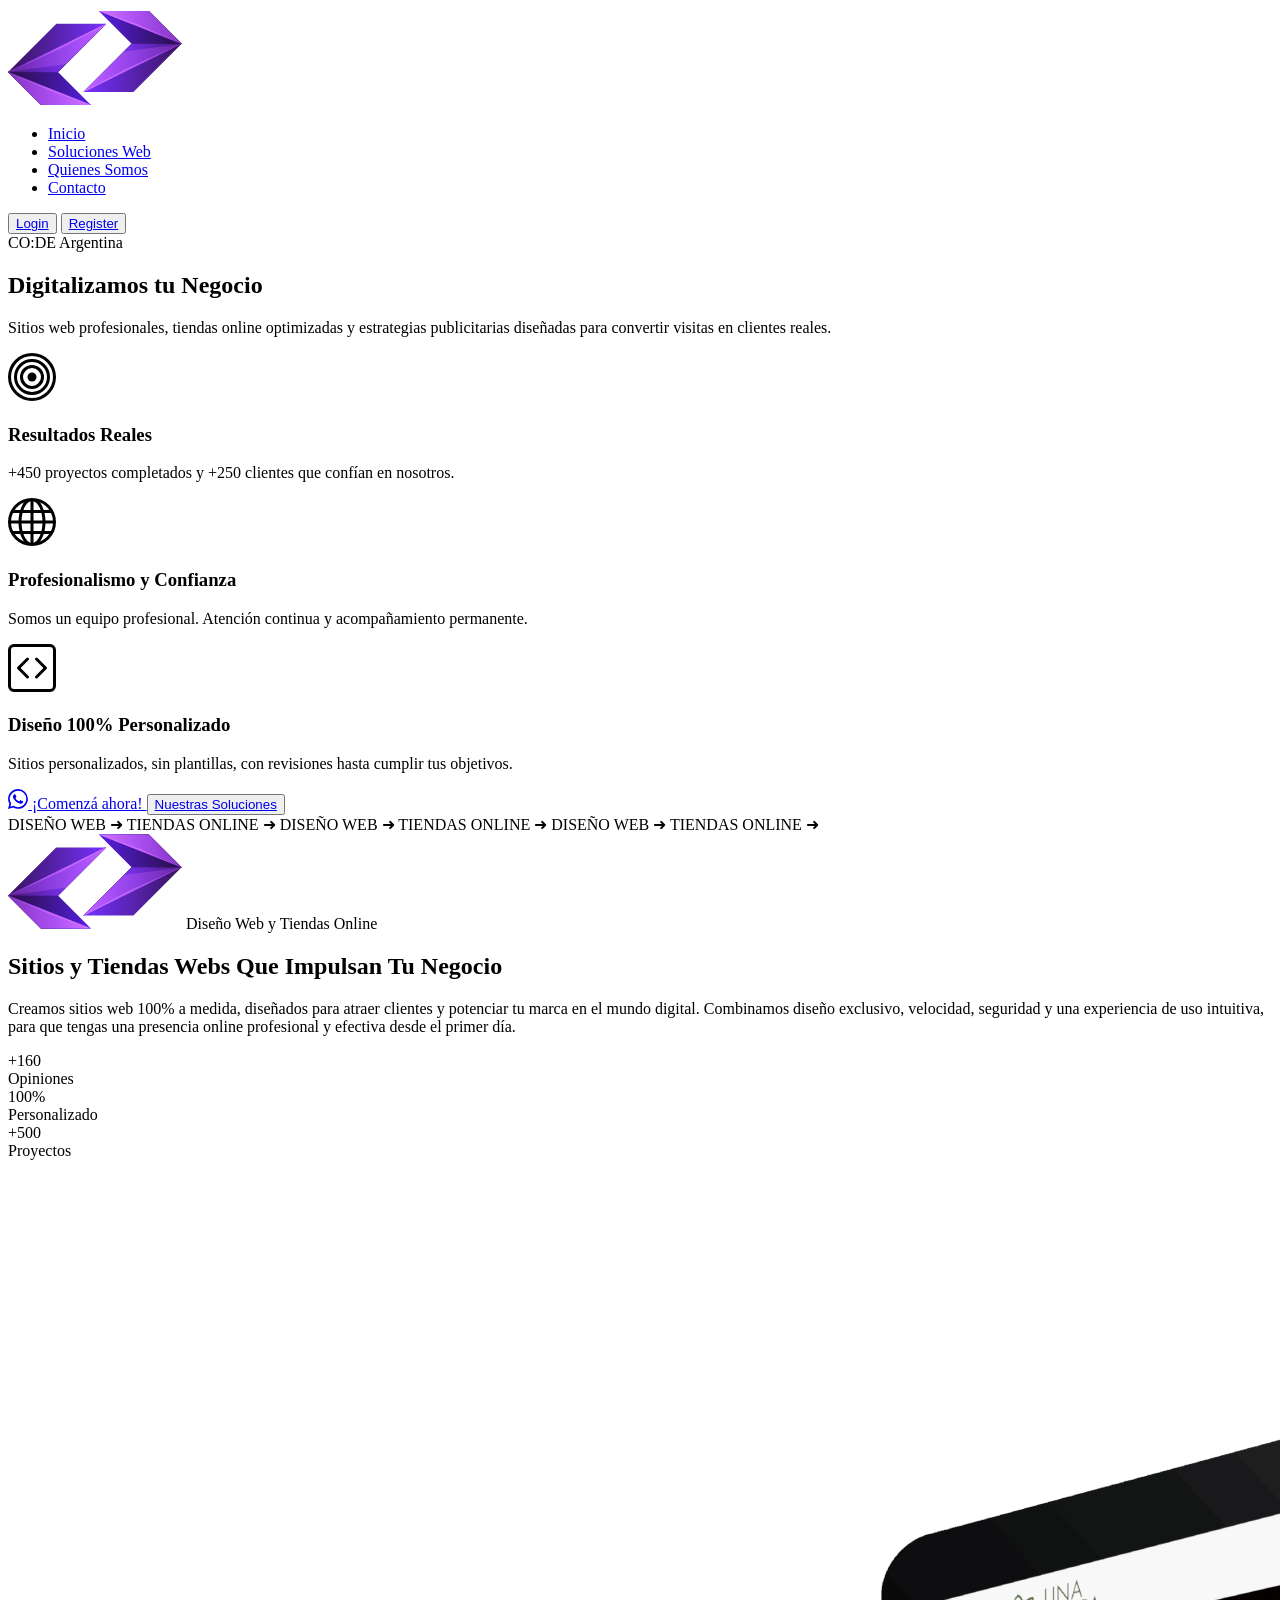
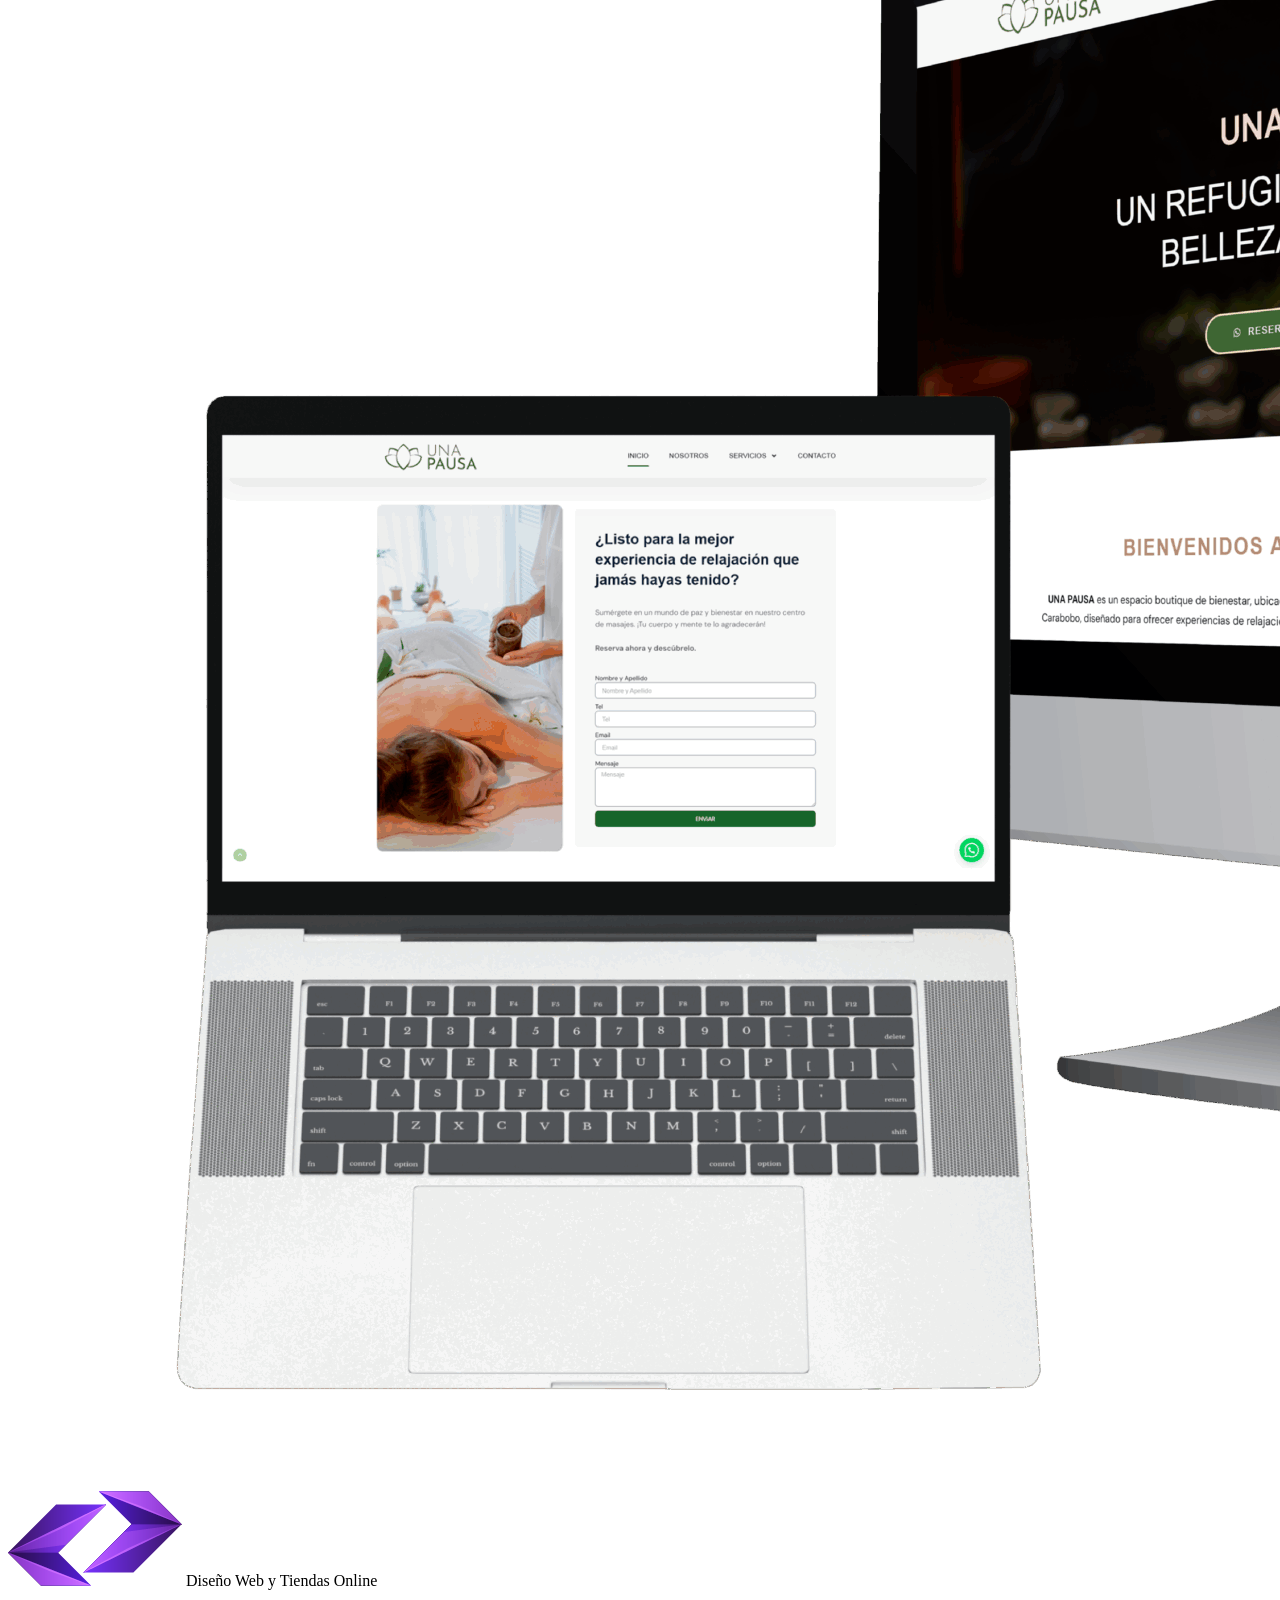
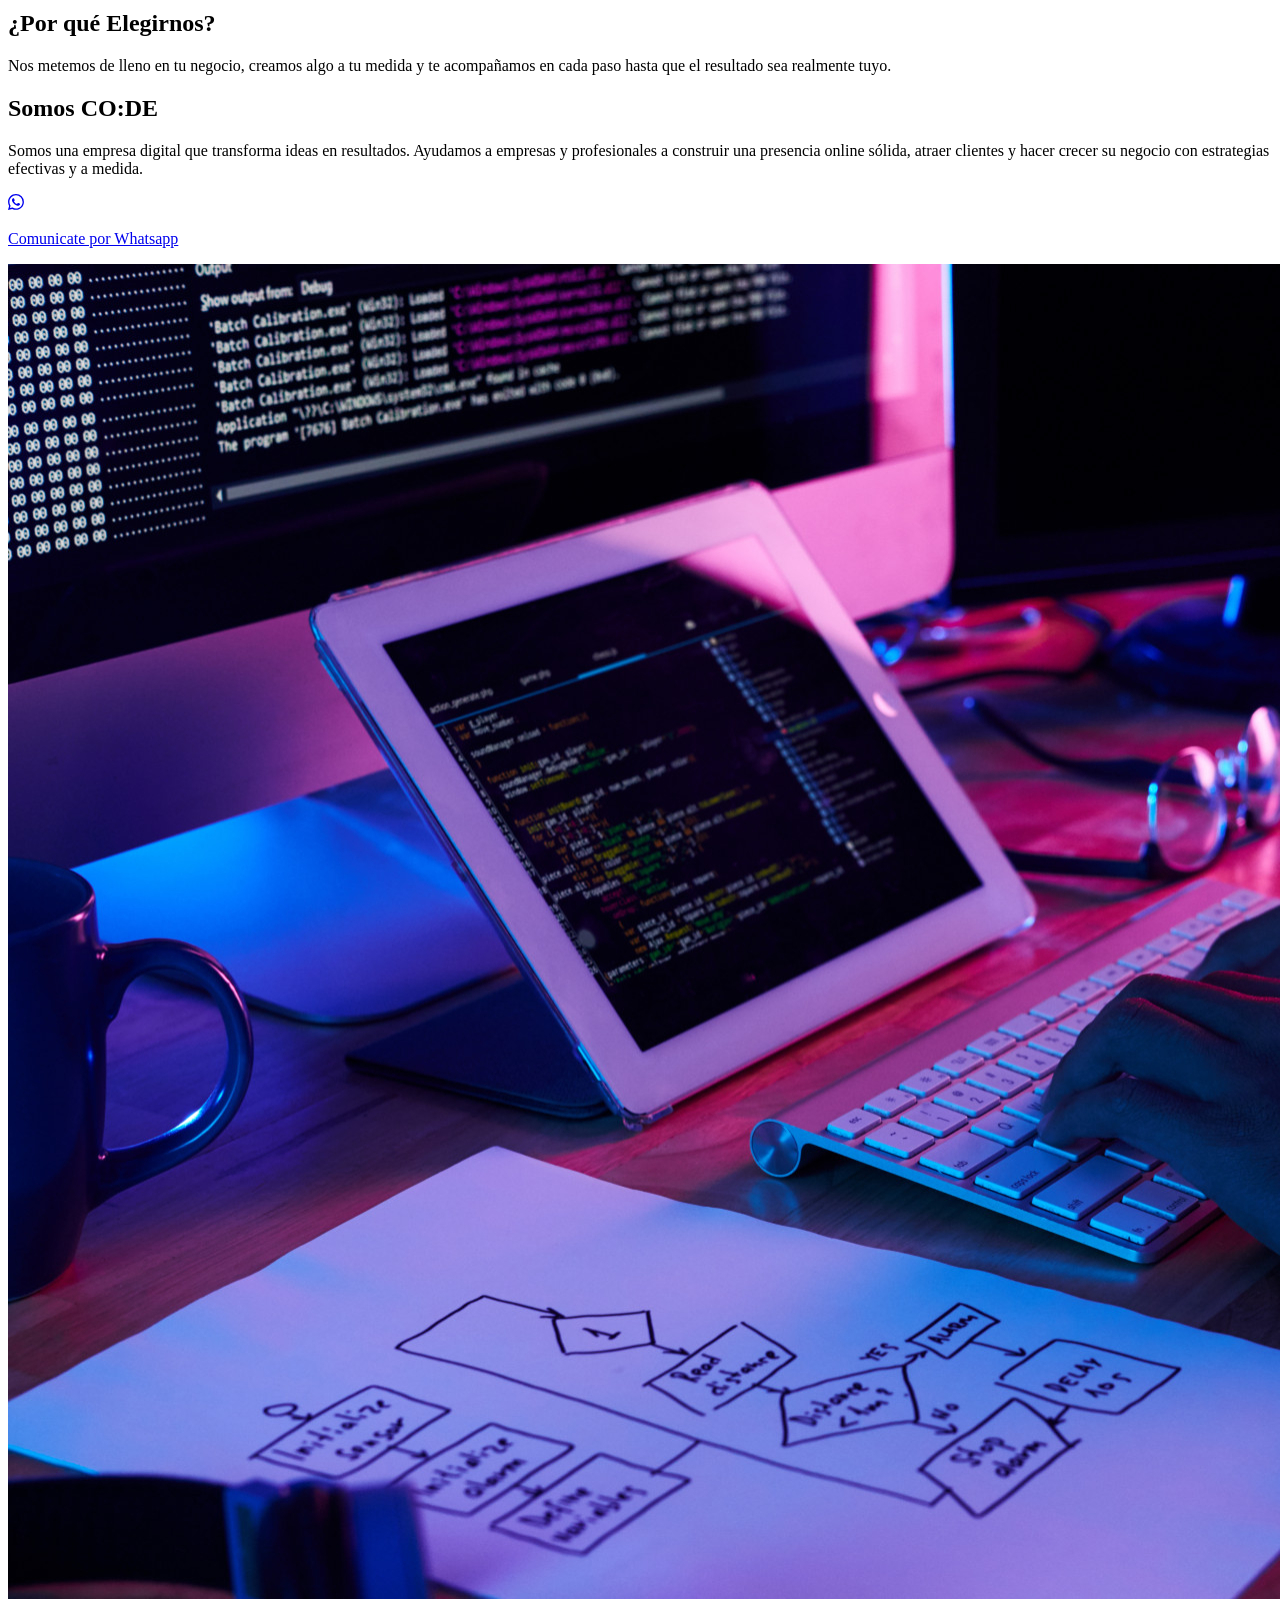
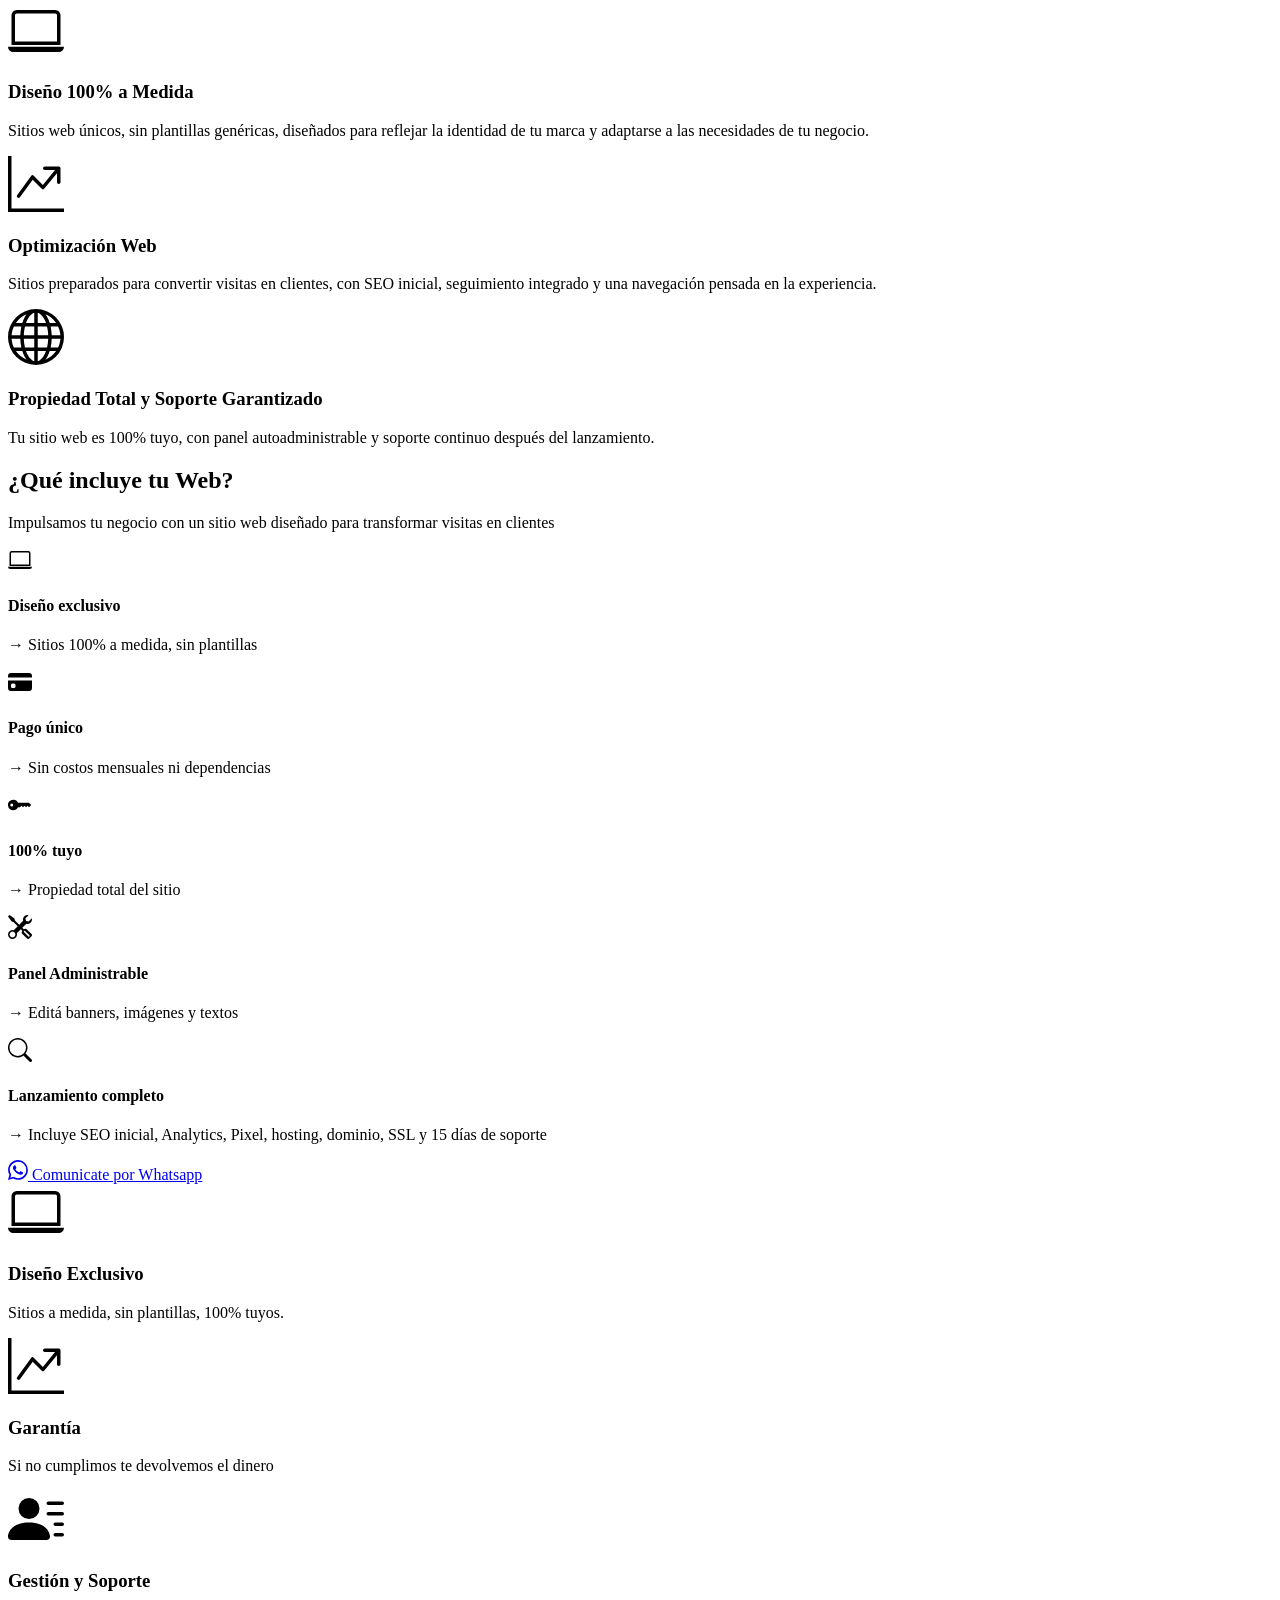
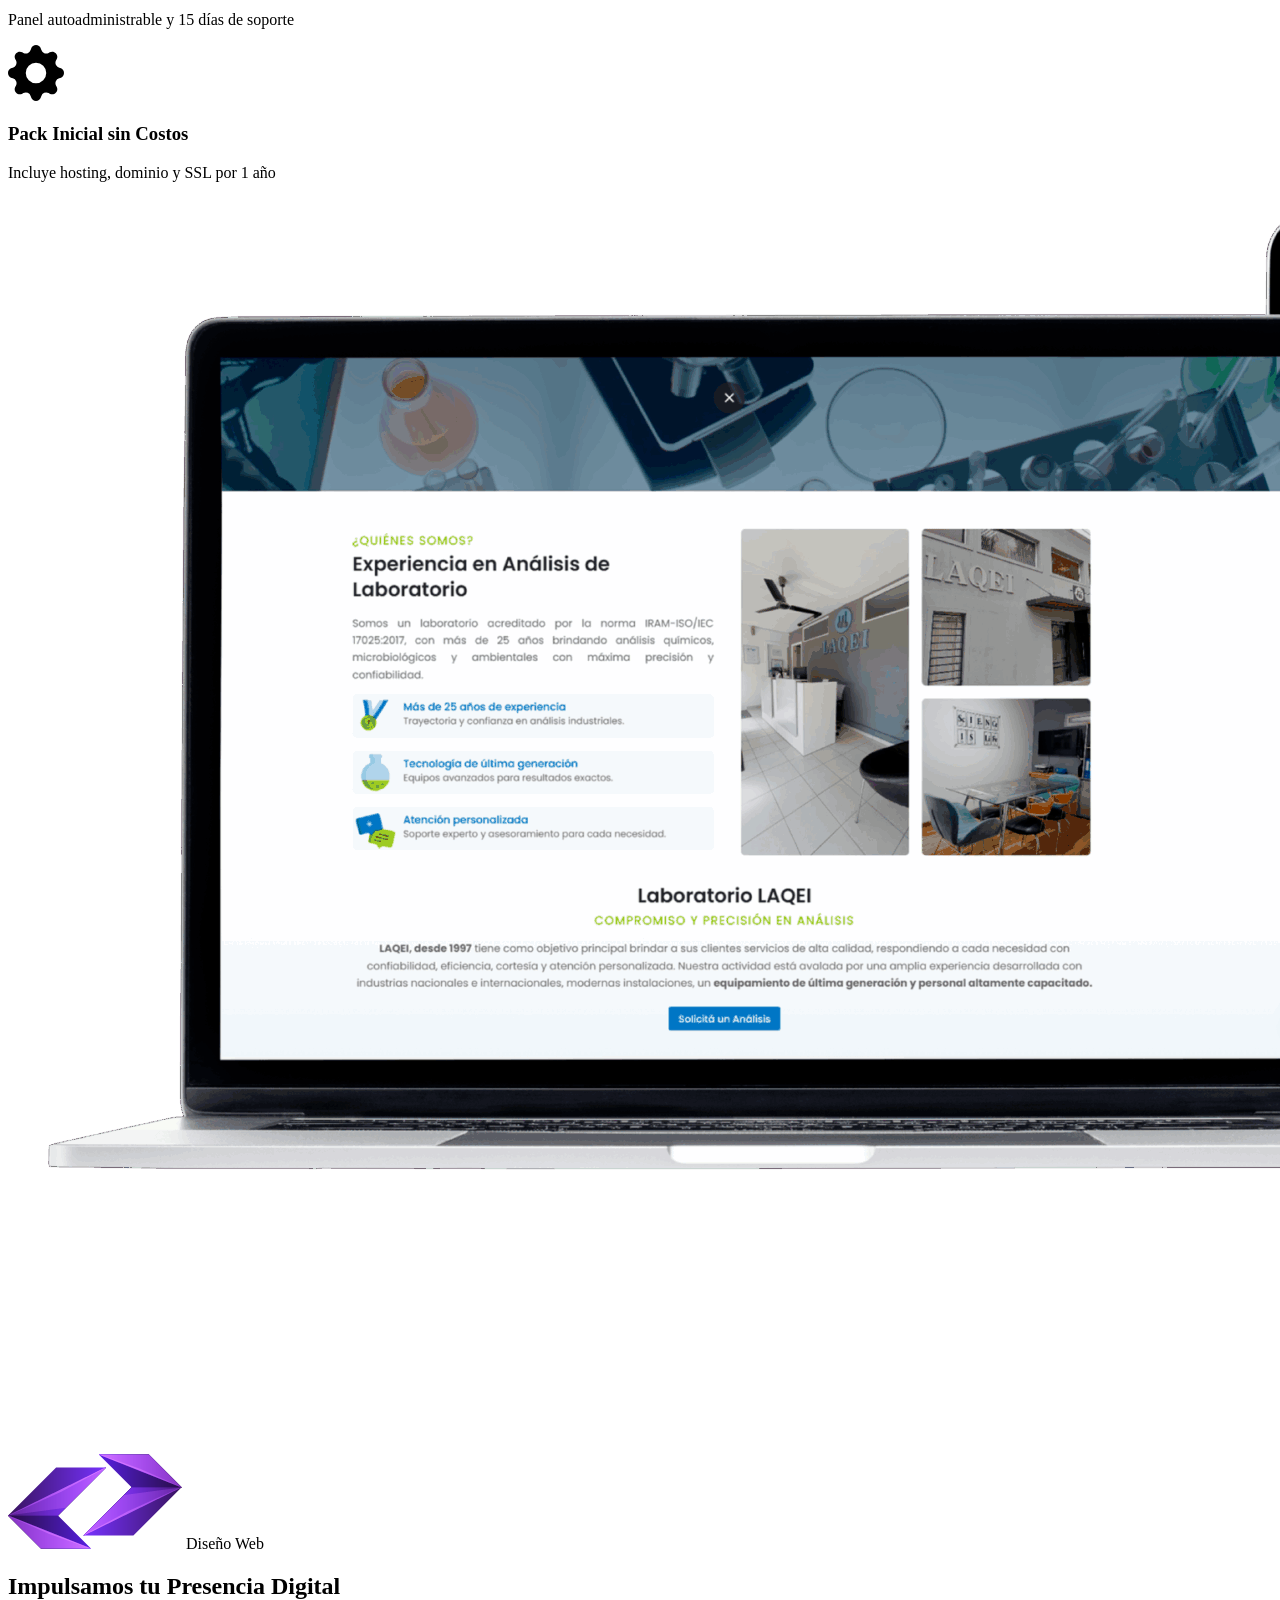
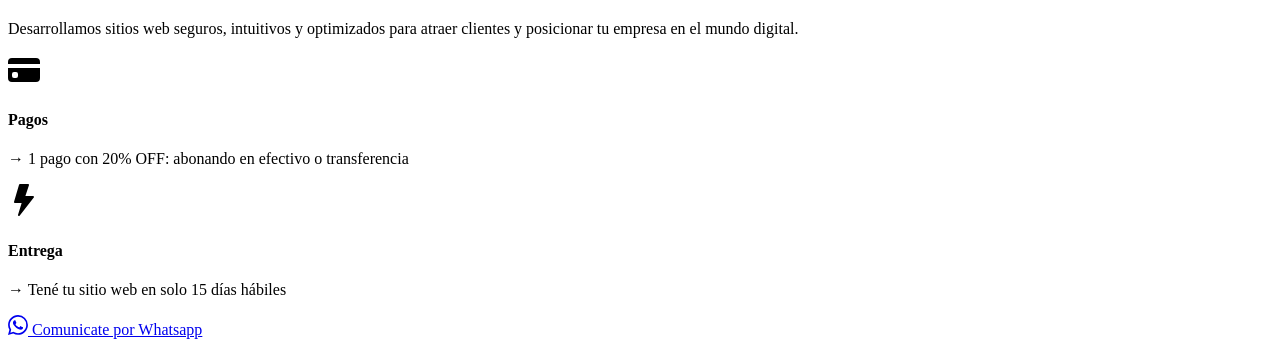
==== index.html @ 5f64aff3 "boost-presence" ====
<!DOCTYPE html>
<html lang="en">
 <head>
    <meta charset="UTF-8" />
    <meta name="viewport" content="width=device-width, initial-scale=1.0" />
    <meta
      name="description"
      content="CO:DE Developer - Diseño web y tiendas online profesionales"
    />
    <title>CO:DE Developer | Diseño Web y Tiendas Online</title>
    <link rel="stylesheet" href="style.css" />
  </head>
<body>
    
    <!-- HEADER -->
    <header class="header">
      <div class="header-container">
        <div class="logo">
          <a href="index.html" aria-label="CO:DE Developer">
            <img
              src="./assets/img/logotipo/logotipo-code-horizonta-sin-fondo.png"
              alt="CO:DE Logo"
            />
          </a>
        </div>

        <nav class="navbar">
          <ul class="nav-menu">
            <li><a href="#inicio">Inicio</a></li>
            <li><a href="#soluciones">Soluciones Web</a></li>
            <li><a href="#nosotros">Quienes Somos</a></li>
            <li><a href="#contacto">Contacto</a></li>
          </ul>
        </nav>

        <div class="auth-buttons">
          <button class="btn btn-login">
            <a href="./login.html">Login</a>
          </button>
          <button class="btn btn-register">
            <a href="./register.html">Register</a>
          </button>
        </div>
      </div>
    </header>

    <main>

        <!-- HERO SECTION -->
      <section class="hero" id="inicio">
        <div class="container">
          <div class="hero-content">
            <span class="badge">CO:DE Argentina</span>
            <h1>Digitalizamos tu <span class="text-primary">Negocio</span></h1>
            <p class="hero-subtitle">
              Sitios web profesionales, tiendas online optimizadas y estrategias
              publicitarias diseñadas para convertir visitas en clientes reales.
            </p>

            <div class="features-grid">
              <div class="feature-card">
                <svg
                  class="feature-icon"
                  xmlns="http://www.w3.org/2000/svg"
                  width="48"
                  height="48"
                  fill="currentColor"
                  viewBox="0 0 16 16"
                >
                  <path
                    d="M8 15A7 7 0 1 1 8 1a7 7 0 0 1 0 14m0 1A8 8 0 1 0 8 0a8 8 0 0 0 0 16"
                  />
                  <path
                    d="M8 13A5 5 0 1 1 8 3a5 5 0 0 1 0 10m0 1A6 6 0 1 0 8 2a6 6 0 0 0 0 12"
                  />
                  <path
                    d="M8 11a3 3 0 1 1 0-6 3 3 0 0 1 0 6m0 1a4 4 0 1 0 0-8 4 4 0 0 0 0 8"
                  />
                  <path d="M9.5 8a1.5 1.5 0 1 1-3 0 1.5 1.5 0 0 1 3 0" />
                </svg>
                <h3>Resultados Reales</h3>
                <p>
                  +450 proyectos completados y +250 clientes que confían en
                  nosotros.
                </p>
              </div>

              <div class="feature-card">
                <svg
                  class="feature-icon"
                  xmlns="http://www.w3.org/2000/svg"
                  width="48"
                  height="48"
                  fill="currentColor"
                  viewBox="0 0 16 16"
                >
                  <path
                    d="M0 8a8 8 0 1 1 16 0A8 8 0 0 1 0 8m7.5-6.923c-.67.204-1.335.82-1.887 1.855A8 8 0 0 0 5.145 4H7.5zM4.09 4a9.3 9.3 0 0 1 .64-1.539 7 7 0 0 1 .597-.933A7.03 7.03 0 0 0 2.255 4zm-.582 3.5c.03-.877.138-1.718.312-2.5H1.674a7 7 0 0 0-.656 2.5zM4.847 5a12.5 12.5 0 0 0-.338 2.5H7.5V5zM8.5 5v2.5h2.99a12.5 12.5 0 0 0-.337-2.5zM4.51 8.5a12.5 12.5 0 0 0 .337 2.5H7.5V8.5zm3.99 0V11h2.653c.187-.765.306-1.608.338-2.5zM5.145 12q.208.58.468 1.068c.552 1.035 1.218 1.65 1.887 1.855V12zm.182 2.472a7 7 0 0 1-.597-.933A9.3 9.3 0 0 1 4.09 12H2.255a7 7 0 0 0 3.072 2.472M3.82 11a13.7 13.7 0 0 1-.312-2.5h-2.49c.062.89.291 1.733.656 2.5zm6.853 3.472A7 7 0 0 0 13.745 12H11.91a9.3 9.3 0 0 1-.64 1.539 7 7 0 0 1-.597.933M8.5 12v2.923c.67-.204 1.335-.82 1.887-1.855q.26-.487.468-1.068zm3.68-1h2.146c.365-.767.594-1.61.656-2.5h-2.49a13.7 13.7 0 0 1-.312 2.5m2.802-3.5a7 7 0 0 0-.656-2.5H12.18c.174.782.282 1.623.312 2.5zM11.27 2.461c.247.464.462.98.64 1.539h1.835a7 7 0 0 0-3.072-2.472c.218.284.418.598.597.933M10.855 4a8 8 0 0 0-.468-1.068C9.835 1.897 9.17 1.282 8.5 1.077V4z"
                  />
                </svg>
                <h3>Profesionalismo y Confianza</h3>
                <p>
                  Somos un equipo profesional. Atención continua y
                  acompañamiento permanente.
                </p>
              </div>

              <div class="feature-card">
                <svg
                  class="feature-icon"
                  xmlns="http://www.w3.org/2000/svg"
                  width="48"
                  height="48"
                  fill="currentColor"
                  viewBox="0 0 16 16"
                >
                  <path
                    d="M14 1a1 1 0 0 1 1 1v12a1 1 0 0 1-1 1H2a1 1 0 0 1-1-1V2a1 1 0 0 1 1-1zM2 0a2 2 0 0 0-2 2v12a2 2 0 0 0 2 2h12a2 2 0 0 0 2-2V2a2 2 0 0 0-2-2z"
                  />
                  <path
                    d="M6.854 4.646a.5.5 0 0 1 0 .708L4.207 8l2.647 2.646a.5.5 0 0 1-.708.708l-3-3a.5.5 0 0 1 0-.708l3-3a.5.5 0 0 1 .708 0m2.292 0a.5.5 0 0 0 0 .708L11.793 8l-2.647 2.646a.5.5 0 0 0 .708.708l3-3a.5.5 0 0 0 0-.708l-3-3a.5.5 0 0 0-.708 0"
                  />
                </svg>
                <h3>Diseño 100% Personalizado</h3>
                <p>
                  Sitios personalizados, sin plantillas, con revisiones hasta
                  cumplir tus objetivos.
                </p>
              </div>
            </div>

            <div class="cta-buttons">
              <a
                href="https://wa.me/5491164627854?text=Hola%20*CO:DE*%20.Estoy%20interesado%20en%20crear%20una%20página%20web.%20¿Podrás%20pasarme%20más%20información?%20"
                target="_blank"
                class="btn btn-primary"
              >
                <svg
                  class="btn-icon"
                  xmlns="http://www.w3.org/2000/svg"
                  width="20"
                  height="20"
                  fill="currentColor"
                  viewBox="0 0 16 16"
                >
                  <path
                    d="M13.601 2.326A7.85 7.85 0 0 0 7.994 0C3.627 0 .068 3.558.064 7.926c0 1.399.366 2.76 1.057 3.965L0 16l4.204-1.102a7.9 7.9 0 0 0 3.79.965h.004c4.368 0 7.926-3.558 7.93-7.93A7.9 7.9 0 0 0 13.6 2.326zM7.994 14.521a6.6 6.6 0 0 1-3.356-.92l-.24-.144-2.494.654.666-2.433-.156-.251a6.56 6.56 0 0 1-1.007-3.505c0-3.626 2.957-6.584 6.591-6.584a6.56 6.56 0 0 1 4.66 1.931 6.56 6.56 0 0 1 1.928 4.66c-.004 3.639-2.961 6.592-6.592 6.592m3.615-4.934c-.197-.099-1.17-.578-1.353-.646-.182-.065-.315-.099-.445.099-.133.197-.513.646-.627.775-.114.133-.232.148-.43.05-.197-.1-.836-.308-1.592-.985-.59-.525-.985-1.175-1.103-1.372-.114-.198-.011-.304.088-.403.087-.088.197-.232.296-.346.1-.114.133-.198.198-.33.065-.134.034-.248-.015-.347-.05-.099-.445-1.076-.612-1.47-.16-.389-.323-.335-.445-.34-.114-.007-.247-.007-.38-.007a.73.73 0 0 0-.529.247c-.182.198-.691.677-.691 1.654s.71 1.916.81 2.049c.098.133 1.394 2.132 3.383 2.992.47.205.84.326 1.129.418.475.152.904.129 1.246.08.38-.058 1.171-.48 1.338-.943.164-.464.164-.86.114-.943-.049-.084-.182-.133-.38-.232"
                  />
                </svg>
                ¡Comenzá ahora!
              </a>
              <button class="btn btn-secondary">
                <a href="#soluciones">Nuestras Soluciones</a>
              </button>
            </div>
          </div>
        </div>
      </section>


      <!-- MARQUEE SECTION -->
      <section class="marquee">
        <div class="marquee-content">
          <span>DISEÑO WEB ➜</span>
          <span>TIENDAS ONLINE ➜</span>
          <span>DISEÑO WEB ➜</span>
          <span>TIENDAS ONLINE ➜</span>
          <span>DISEÑO WEB ➜</span>
          <span>TIENDAS ONLINE ➜</span>
        </div>
      </section>


      <!-- WEB DESIGN SECTION -->
      <section class="web-design" id="soluciones">
        <div class="container">
          <div class="web-design-wrapper">
            <div class="web-design-text">
              <div class="section-label">
                <img
                  src="./assets/img/logotipo/logo-sin-fondo.png"
                  alt="Logo"
                  class="label-icon"
                />
                <span>Diseño Web y Tiendas Online</span>
              </div>

              <div class="web-design-info">
                <h2>
                  Sitios y Tiendas Webs Que Impulsan
                  <span class="text-primary">Tu Negocio</span>
                </h2>
                <p>
                  Creamos sitios web 100% a medida, diseñados para atraer
                  clientes y potenciar tu marca en el mundo digital. Combinamos
                  diseño exclusivo, velocidad, seguridad y una experiencia de
                  uso intuitiva, para que tengas una presencia online
                  profesional y efectiva desde el primer día.
                </p>

                <div class="stats-grid">
                  <div class="stat-item">
                    <div class="stat-number">
                      <span class="number-highlight">+160</span>
                    </div>
                    <div class="stat-label">Opiniones</div>
                  </div>
                  <div class="stat-item">
                    <div class="stat-number">
                      <span class="number-highlight"
                        >100<span class="symbol">%</span></span
                      >
                    </div>
                    <div class="stat-label">Personalizado</div>
                  </div>
                  <div class="stat-item">
                    <div class="stat-number">
                      <span class="number-highlight">+500</span>
                    </div>
                    <div class="stat-label">Proyectos</div>
                  </div>
                </div>
              </div>
            </div>

            <div class="web-design-image">
              <img
                src="./assets/img/cards-diseno-web/UNA-PAUSA-scaled.png"
                alt="Diseño Web"
              />
            </div>
          </div>
        </div>
      </section>


      <!-- WHY CHOOSE US SECTION -->
      <section class="why-choose-us" id="nosotros">
        <div class="container">
          <div class="why-choose-wrapper">
            <div class="section-label">
              <img
                src="./assets/img/logotipo/logo-sin-fondo.png"
                alt="Logo"
                class="label-icon"
              />
              <span>Diseño Web y Tiendas Online</span>
            </div>

            <div class="why-title">
              <h2>¿Por qué <span class="text-primary">Elegirnos?</span></h2>
              <p>
                Nos metemos de lleno en tu negocio, creamos algo a tu medida y
                te acompañamos en cada paso hasta que el resultado sea realmente
                tuyo.
              </p>
            </div>

            <section class="quienes-somos">
              <div id="text-quienes-somos">
                <!-- <div id="quienes-code">
            <img src="./assets/img/logotipo/logo-sin-fondo.png" />
            <h2>Quienes Somos</h2>
          </div> -->

                <div id="quienes-web">
                  <h2>
                    Somos
                    <span class="color-quienes"> CO:DE</span>
                  </h2>
                  <p>
                    <bold
                      >Somos una empresa digital que transforma ideas en
                      resultados.</bold
                    >
                    Ayudamos a empresas y profesionales a construir una
                    presencia online sólida, atraer clientes y hacer crecer su
                    negocio con estrategias efectivas y a medida.
                  </p>
                </div>

                <div id="button-web">
                  <a
                    href="https://wa.me/5491164627854?text=Hola%20*CO:DE*%20.Estoy%20interesado%20en%20crear%20una%20página%20web.%20¿Podrás%20pasarme%20más%20información?%20"
                    target="_blank"
                    class="button-web"
                  >
                    <svg
                      xmlns="http://www.w3.org/2000/svg"
                      width="16"
                      height="16"
                      fill="currentColor"
                      class="bi bi-whatsapp"
                      viewBox="0 0 16 16"
                    >
                      <path
                        d="M13.601 2.326A7.85 7.85 0 0 0 7.994 0C3.627 0 .068 3.558.064 7.926c0 1.399.366 2.76 1.057 3.965L0 16l4.204-1.102a7.9 7.9 0 0 0 3.79.965h.004c4.368 0 7.926-3.558 7.93-7.93A7.9 7.9 0 0 0 13.6 2.326zM7.994 14.521a6.6 6.6 0 0 1-3.356-.92l-.24-.144-2.494.654.666-2.433-.156-.251a6.56 6.56 0 0 1-1.007-3.505c0-3.626 2.957-6.584 6.591-6.584a6.56 6.56 0 0 1 4.66 1.931 6.56 6.56 0 0 1 1.928 4.66c-.004 3.639-2.961 6.592-6.592 6.592m3.615-4.934c-.197-.099-1.17-.578-1.353-.646-.182-.065-.315-.099-.445.099-.133.197-.513.646-.627.775-.114.133-.232.148-.43.05-.197-.1-.836-.308-1.592-.985-.59-.525-.985-1.175-1.103-1.372-.114-.198-.011-.304.088-.403.087-.088.197-.232.296-.346.1-.114.133-.198.198-.33.065-.134.034-.248-.015-.347-.05-.099-.445-1.076-.612-1.47-.16-.389-.323-.335-.445-.34-.114-.007-.247-.007-.38-.007a.73.73 0 0 0-.529.247c-.182.198-.691.677-.691 1.654s.71 1.916.81 2.049c.098.133 1.394 2.132 3.383 2.992.47.205.84.326 1.129.418.475.152.904.129 1.246.08.38-.058 1.171-.48 1.338-.943.164-.464.164-.86.114-.943-.049-.084-.182-.133-.38-.232"
                      />
                    </svg>
                    <p>Comunicate por Whatsapp</p>
                  </a>
                </div>
              </div>

              <div id="img-quienes-somos">
                <img src="./assets/img/cards/web-a-medida-1.jpg" />
              </div>
            </section>

            <div class="benefits-grid">
              <article class="benefit-card">
                <svg
                  class="benefit-icon"
                  xmlns="http://www.w3.org/2000/svg"
                  width="56"
                  height="56"
                  fill="currentColor"
                  viewBox="0 0 16 16"
                >
                  <path
                    d="M13.5 3a.5.5 0 0 1 .5.5V11H2V3.5a.5.5 0 0 1 .5-.5zm-11-1A1.5 1.5 0 0 0 1 3.5V12h14V3.5A1.5 1.5 0 0 0 13.5 2zM0 12.5h16a1.5 1.5 0 0 1-1.5 1.5h-13A1.5 1.5 0 0 1 0 12.5"
                  />
                </svg>
                <h3>Diseño 100% a Medida</h3>
                <p>
                  Sitios web únicos, sin plantillas genéricas, diseñados para
                  reflejar la identidad de tu marca y adaptarse a las
                  necesidades de tu negocio.
                </p>
              </article>

              <article class="benefit-card">
                <svg
                  class="benefit-icon"
                  xmlns="http://www.w3.org/2000/svg"
                  width="56"
                  height="56"
                  fill="currentColor"
                  viewBox="0 0 16 16"
                >
                  <path
                    d="M0 0h1v15h15v1H0zm10 3.5a.5.5 0 0 1 .5-.5h4a.5.5 0 0 1 .5.5v4a.5.5 0 0 1-1 0V4.9l-3.613 4.417a.5.5 0 0 1-.74.037L7.06 6.767l-3.656 5.027a.5.5 0 0 1-.808-.588l4-5.5a.5.5 0 0 1 .758-.06l2.609 2.61L13.445 4H10.5a.5.5 0 0 1-.5-.5"
                  />
                </svg>
                <h3>Optimización Web</h3>
                <p>
                  Sitios preparados para convertir visitas en clientes, con SEO
                  inicial, seguimiento integrado y una navegación pensada en la
                  experiencia.
                </p>
              </article>

              <article class="benefit-card">
                <svg
                  class="benefit-icon"
                  xmlns="http://www.w3.org/2000/svg"
                  width="56"
                  height="56"
                  fill="currentColor"
                  viewBox="0 0 16 16"
                >
                  <path
                    d="M0 8a8 8 0 1 1 16 0A8 8 0 0 1 0 8m7.5-6.923c-.67.204-1.335.82-1.887 1.855A8 8 0 0 0 5.145 4H7.5zM4.09 4a9.3 9.3 0 0 1 .64-1.539 7 7 0 0 1 .597-.933A7.03 7.03 0 0 0 2.255 4zm-.582 3.5c.03-.877.138-1.718.312-2.5H1.674a7 7 0 0 0-.656 2.5zM4.847 5a12.5 12.5 0 0 0-.338 2.5H7.5V5zM8.5 5v2.5h2.99a12.5 12.5 0 0 0-.337-2.5zM4.51 8.5a12.5 12.5 0 0 0 .337 2.5H7.5V8.5zm3.99 0V11h2.653c.187-.765.306-1.608.338-2.5zM5.145 12q.208.58.468 1.068c.552 1.035 1.218 1.65 1.887 1.855V12zm.182 2.472a7 7 0 0 1-.597-.933A9.3 9.3 0 0 1 4.09 12H2.255a7 7 0 0 0 3.072 2.472M3.82 11a13.7 13.7 0 0 1-.312-2.5h-2.49c.062.89.291 1.733.656 2.5zm6.853 3.472A7 7 0 0 0 13.745 12H11.91a9.3 9.3 0 0 1-.64 1.539 7 7 0 0 1-.597.933M8.5 12v2.923c.67-.204 1.335-.82 1.887-1.855q.26-.487.468-1.068zm3.68-1h2.146c.365-.767.594-1.61.656-2.5h-2.49a13.7 13.7 0 0 1-.312 2.5m2.802-3.5a7 7 0 0 0-.656-2.5H12.18c.174.782.282 1.623.312 2.5zM11.27 2.461c.247.464.462.98.64 1.539h1.835a7 7 0 0 0-3.072-2.472c.218.284.418.598.597.933M10.855 4a8 8 0 0 0-.468-1.068C9.835 1.897 9.17 1.282 8.5 1.077V4z"
                  />
                </svg>
                <h3>Propiedad Total y Soporte Garantizado</h3>
                <p>
                  Tu sitio web es 100% tuyo, con panel autoadministrable y
                  soporte continuo después del lanzamiento.
                </p>
              </article>
            </div>
          </div>
        </div>
      </section>


      <!-- WHAT'S INCLUDED SECTION -->
      <section class="what-included">

        <div class="container">
          <div class="what-included-wrapper">
            <div class="section-title">
              <h2>¿Qué incluye tu <span class="text-primary">Web?</span></h2>
              <p>
                Impulsamos tu negocio con un sitio web diseñado para transformar
                visitas en clientes
              </p>
            </div>

            <div class="features-layout">
              <!-- LEFT COLUMN - Features List -->
              <div class="features-column">
                <div class="features-list">
                  <div class="feature-item">
                    <svg
                      class="item-icon"
                      xmlns="http://www.w3.org/2000/svg"
                      width="24"
                      height="24"
                      fill="currentColor"
                      viewBox="0 0 16 16"
                    >
                      <path
                        d="M13.5 3a.5.5 0 0 1 .5.5V11H2V3.5a.5.5 0 0 1 .5-.5zm-11-1A1.5 1.5 0 0 0 1 3.5V12h14V3.5A1.5 1.5 0 0 0 13.5 2zM0 12.5h16a1.5 1.5 0 0 1-1.5 1.5h-13A1.5 1.5 0 0 1 0 12.5"
                      />
                    </svg>
                    <div class="item-content">
                      <h4>Diseño exclusivo</h4>
                      <p>→ Sitios 100% a medida, sin plantillas</p>
                    </div>
                  </div>

                  <div class="feature-item">
                    <svg
                      class="item-icon"
                      xmlns="http://www.w3.org/2000/svg"
                      width="24"
                      height="24"
                      fill="currentColor"
                      viewBox="0 0 16 16"
                    >
                      <path
                        d="M0 4a2 2 0 0 1 2-2h12a2 2 0 0 1 2 2v1H0zm0 3v5a2 2 0 0 0 2 2h12a2 2 0 0 0 2-2V7zm3 2h1a1 1 0 0 1 1 1v1a1 1 0 0 1-1 1H3a1 1 0 0 1-1-1v-1a1 1 0 0 1 1-1"
                      />
                    </svg>
                    <div class="item-content">
                      <h4>Pago único</h4>
                      <p>→ Sin costos mensuales ni dependencias</p>
                    </div>
                  </div>

                  <div class="feature-item">
                    <svg
                      class="item-icon"
                      xmlns="http://www.w3.org/2000/svg"
                      width="24"
                      height="24"
                      fill="currentColor"
                      viewBox="0 0 16 16"
                    >
                      <path
                        d="M3.5 11.5a3.5 3.5 0 1 1 3.163-5H14L15.5 8 14 9.5l-1-1-1 1-1-1-1 1-1-1-1 1H6.663a3.5 3.5 0 0 1-3.163 2M2.5 9a1 1 0 1 0 0-2 1 1 0 0 0 0 2"
                      />
                    </svg>
                    <div class="item-content">
                      <h4>100% tuyo</h4>
                      <p>→ Propiedad total del sitio</p>
                    </div>
                  </div>

                  <!-- <div class="feature-item">
                    <svg class="item-icon" xmlns="http://www.w3.org/2000/svg" width="24" height="24" fill="currentColor" viewBox="0 0 16 16">
                      <path d="M3.612 15.443c-.386.198-.824-.149-.746-.592l.83-4.73L.173 6.765c-.329-.314-.158-.888.283-.95l4.898-.696L7.538.792c.197-.39.73-.39.927 0l2.184 4.327 4.898.696c.441.062.612.636.282.95l-3.522 3.356.83 4.73c.078.443-.36.79-.746.592L8 13.187l-4.389 2.256z"/>
                    </svg>
                    <div class="item-content">
                      <h4>Garantía</h4>
                      <p>→ Entregamos solo con tu aprobación</p>
                    </div>
                  </div> -->

                  <div class="feature-item">
                    <svg
                      class="item-icon"
                      xmlns="http://www.w3.org/2000/svg"
                      width="24"
                      height="24"
                      fill="currentColor"
                      viewBox="0 0 16 16"
                    >
                      <path
                        d="M1 0 0 1l2.2 3.081a1 1 0 0 0 .815.419h.07a1 1 0 0 1 .708.293l2.675 2.675-2.617 2.654A3.003 3.003 0 0 0 0 13a3 3 0 1 0 5.878-.851l2.654-2.617.968.968-.305.914a1 1 0 0 0 .242 1.023l3.27 3.27a.997.997 0 0 0 1.414 0l1.586-1.586a.997.997 0 0 0 0-1.414l-3.27-3.27a1 1 0 0 0-1.023-.242L10.5 9.5l-.96-.96 2.68-2.643A3.005 3.005 0 0 0 16 3q0-.405-.102-.777l-2.14 2.141L12 4l-.364-1.757L13.777.102a3 3 0 0 0-3.675 3.68L7.462 6.46 4.793 3.793a1 1 0 0 1-.293-.707v-.071a1 1 0 0 0-.419-.814zm9.646 10.646a.5.5 0 0 1 .708 0l2.914 2.915a.5.5 0 0 1-.707.707l-2.915-2.914a.5.5 0 0 1 0-.708M3 11l.471.242.529.026.287.445.445.287.026.529L5 13l-.242.471-.026.529-.445.287-.287.445-.529.026L3 15l-.471-.242L2 14.732l-.287-.445L1.268 14l-.026-.529L1 13l.242-.471.026-.529.445-.287.287-.445.529-.026z"
                      />
                    </svg>
                    <div class="item-content">
                      <h4>Panel Administrable</h4>
                      <p>→ Editá banners, imágenes y textos</p>
                    </div>
                  </div>

                  <!-- <div class="feature-item">
                    <svg class="item-icon" xmlns="http://www.w3.org/2000/svg" width="24" height="24" fill="currentColor" viewBox="0 0 16 16">
                      <path d="M0 0h1v15h15v1H0zm14.817 3.113a.5.5 0 0 1 .07.704l-4.5 5.5a.5.5 0 0 1-.74.037L7.06 6.767l-3.656 5.027a.5.5 0 0 1-.808-.588l4-5.5a.5.5 0 0 1 .758-.06l2.609 2.61 4.15-5.073a.5.5 0 0 1 .704-.07"/>
                    </svg>
                    <div class="item-content">
                      <h4>Análisis</h4>
                      <p>→ Google Analytics 4 y Meta Pixel incluidos</p>
                    </div>
                  </div> -->

                  <div class="feature-item">
                    <svg
                      class="item-icon"
                      xmlns="http://www.w3.org/2000/svg"
                      width="24"
                      height="24"
                      fill="currentColor"
                      viewBox="0 0 16 16"
                    >
                      <path
                        d="M11.742 10.344a6.5 6.5 0 1 0-1.397 1.398h-.001q.044.06.098.115l3.85 3.85a1 1 0 0 0 1.415-1.414l-3.85-3.85a1 1 0 0 0-.115-.1zM12 6.5a5.5 5.5 0 1 1-11 0 5.5 5.5 0 0 1 11 0"
                      />
                    </svg>
                    <div class="item-content">
                      <h4>Lanzamiento completo</h4>
                      <p>
                        → Incluye SEO inicial, Analytics, Pixel, hosting,
                        dominio, SSL y 15 días de soporte
                      </p>
                    </div>
                  </div>

                  <!-- <div class="feature-item">
                    <svg class="item-icon" xmlns="http://www.w3.org/2000/svg" width="24" height="24" fill="currentColor" viewBox="0 0 16 16">
                      <path d="M7 0a2 2 0 0 0-2 2H1.5A1.5 1.5 0 0 0 0 3.5v9A1.5 1.5 0 0 0 1.5 14H2a.5.5 0 0 0 1 0h10a.5.5 0 0 0 1 0h.5a1.5 1.5 0 0 0 1.5-1.5v-9A1.5 1.5 0 0 0 14.5 2H11a2 2 0 0 0-2-2zM6 2a1 1 0 0 1 1-1h2a1 1 0 0 1 1 1zM3 13V3h1v10zm9 0V3h1v10z"/>
                    </svg>
                    <div class="item-content">
                      <h4>Soporte 15 días</h4>
                      <p>→ Ajustes menores y asesoramiento básico</p>
                    </div>
                  </div> -->

                  <!-- <div class="feature-item">
                    <svg class="item-icon" xmlns="http://www.w3.org/2000/svg" width="24" height="24" fill="currentColor" viewBox="0 0 16 16">
                      <path d="M3 2.5a2.5 2.5 0 0 1 5 0 2.5 2.5 0 0 1 5 0v.006c0 .07 0 .27-.038.494H15a1 1 0 0 1 1 1v1a1 1 0 0 1-1 1H1a1 1 0 0 1-1-1V4a1 1 0 0 1 1-1h2.038A3 3 0 0 1 3 2.506zm1.068.5H7v-.5a1.5 1.5 0 1 0-3 0c0 .085.002.274.045.43zM9 3h2.932l.023-.07c.043-.156.045-.345.045-.43a1.5 1.5 0 0 0-3 0zm6 4v7.5a1.5 1.5 0 0 1-1.5 1.5H9V7zM2.5 16A1.5 1.5 0 0 1 1 14.5V7h6v9z"/>
                    </svg>
                    <div class="item-content">
                      <h4>Hosting, dominio y SSL</h4>
                      <p>→ 1 año bonificado</p>
                    </div>
                  </div> -->
                </div>

                <a
                  href="https://wa.me/5491164627854?text=Hola%20*CO:DE*%20.Estoy%20interesado%20en%20crear%20una%20página%20web.%20¿Podrás%20pasarme%20más%20información?%20"
                  target="_blank"
                  class="btn btn-primary btn-full"
                >
                  <svg
                    class="btn-icon"
                    xmlns="http://www.w3.org/2000/svg"
                    width="20"
                    height="20"
                    fill="currentColor"
                    viewBox="0 0 16 16"
                  >
                    <path
                      d="M13.601 2.326A7.85 7.85 0 0 0 7.994 0C3.627 0 .068 3.558.064 7.926c0 1.399.366 2.76 1.057 3.965L0 16l4.204-1.102a7.9 7.9 0 0 0 3.79.965h.004c4.368 0 7.926-3.558 7.93-7.93A7.9 7.9 0 0 0 13.6 2.326zM7.994 14.521a6.6 6.6 0 0 1-3.356-.92l-.24-.144-2.494.654.666-2.433-.156-.251a6.56 6.56 0 0 1-1.007-3.505c0-3.626 2.957-6.584 6.591-6.584a6.56 6.56 0 0 1 4.66 1.931 6.56 6.56 0 0 1 1.928 4.66c-.004 3.639-2.961 6.592-6.592 6.592m3.615-4.934c-.197-.099-1.17-.578-1.353-.646-.182-.065-.315-.099-.445.099-.133.197-.513.646-.627.775-.114.133-.232.148-.43.05-.197-.1-.836-.308-1.592-.985-.59-.525-.985-1.175-1.103-1.372-.114-.198-.011-.304.088-.403.087-.088.197-.232.296-.346.1-.114.133-.198.198-.33.065-.134.034-.248-.015-.347-.05-.099-.445-1.076-.612-1.47-.16-.389-.323-.335-.445-.34-.114-.007-.247-.007-.38-.007a.73.73 0 0 0-.529.247c-.182.198-.691.677-.691 1.654s.71 1.916.81 2.049c.098.133 1.394 2.132 3.383 2.992.47.205.84.326 1.129.418.475.152.904.129 1.246.08.38-.058 1.171-.48 1.338-.943.164-.464.164-.86.114-.943-.049-.084-.182-.133-.38-.232"
                    />
                  </svg>
                  Comunicate por Whatsapp
                </a>
              </div>

              <!-- RIGHT COLUMN - Cards -->
              <div class="cards-column">
                <div class="card-item">
                  <svg
                    class="card-icon"
                    xmlns="http://www.w3.org/2000/svg"
                    width="56"
                    height="56"
                    fill="currentColor"
                    viewBox="0 0 16 16"
                  >
                    <path
                      d="M13.5 3a.5.5 0 0 1 .5.5V11H2V3.5a.5.5 0 0 1 .5-.5zm-11-1A1.5 1.5 0 0 0 1 3.5V12h14V3.5A1.5 1.5 0 0 0 13.5 2zM0 12.5h16a1.5 1.5 0 0 1-1.5 1.5h-13A1.5 1.5 0 0 1 0 12.5"
                    />
                  </svg>
                  <h3>Diseño Exclusivo</h3>
                  <p>Sitios a medida, sin plantillas, 100% tuyos.</p>
                </div>

                <div class="card-item">
                  <svg
                    class="card-icon"
                    xmlns="http://www.w3.org/2000/svg"
                    width="56"
                    height="56"
                    fill="currentColor"
                    viewBox="0 0 16 16"
                  >
                    <path
                      d="M0 0h1v15h15v1H0zm10 3.5a.5.5 0 0 1 .5-.5h4a.5.5 0 0 1 .5.5v4a.5.5 0 0 1-1 0V4.9l-3.613 4.417a.5.5 0 0 1-.74.037L7.06 6.767l-3.656 5.027a.5.5 0 0 1-.808-.588l4-5.5a.5.5 0 0 1 .758-.06l2.609 2.61L13.445 4H10.5a.5.5 0 0 1-.5-.5"
                    />
                  </svg>
                  <h3>Garantía</h3>
                  <p>Si no cumplimos te devolvemos el dinero</p>
                </div>

                <div class="card-item">
                  <svg
                    class="card-icon"
                    xmlns="http://www.w3.org/2000/svg"
                    width="56"
                    height="56"
                    fill="currentColor"
                    viewBox="0 0 16 16"
                  >
                    <path
                      d="M6 8a3 3 0 1 0 0-6 3 3 0 0 0 0 6m-5 6s-1 0-1-1 1-4 6-4 6 3 6 4-1 1-1 1zM11 3.5a.5.5 0 0 1 .5-.5h4a.5.5 0 0 1 0 1h-4a.5.5 0 0 1-.5-.5m.5 2.5a.5.5 0 0 0 0 1h4a.5.5 0 0 0 0-1zm2 3a.5.5 0 0 0 0 1h2a.5.5 0 0 0 0-1zm0 3a.5.5 0 0 0 0 1h2a.5.5 0 0 0 0-1z"
                    />
                  </svg>
                  <h3>Gestión y Soporte</h3>
                  <p>Panel autoadministrable y 15 días de soporte</p>
                </div>

                <div class="card-item">
                  <svg
                    class="card-icon"
                    xmlns="http://www.w3.org/2000/svg"
                    width="56"
                    height="56"
                    fill="currentColor"
                    viewBox="0 0 16 16"
                  >
                    <path
                      d="M9.405 1.05c-.413-1.4-2.397-1.4-2.81 0l-.1.34a1.464 1.464 0 0 1-2.105.872l-.31-.17c-1.283-.698-2.686.705-1.987 1.987l.169.311c.446.82.023 1.841-.872 2.105l-.34.1c-1.4.413-1.4 2.397 0 2.81l.34.1a1.464 1.464 0 0 1 .872 2.105l-.17.31c-.698 1.283.705 2.686 1.987 1.987l.311-.169a1.464 1.464 0 0 1 2.105.872l.1.34c.413 1.4 2.397 1.4 2.81 0l.1-.34a1.464 1.464 0 0 1 2.105-.872l.31.17c1.283.698 2.686-.705 1.987-1.987l-.169-.311a1.464 1.464 0 0 1 .872-2.105l.34-.1c1.4-.413 1.4-2.397 0-2.81l-.34-.1a1.464 1.464 0 0 1-.872-2.105l.17-.31c.698-1.283-.705-2.686-1.987-1.987l-.311.169a1.464 1.464 0 0 1-2.105-.872zM8 10.93a2.929 2.929 0 1 1 0-5.86 2.929 2.929 0 0 1 0 5.858z"
                    />
                  </svg>
                  <h3>Pack Inicial sin Costos</h3>
                  <p>Incluye hosting, dominio y SSL por 1 año</p>
                </div>
              </div>
            </div>
          </div>
        </div>

      </section>


            <!-- BOOST PRESENCE SECTION -->
      <section class="boost-presence">
        <div class="container">
          <div class="boost-wrapper">
            <div class="boost-image">
              <img
                src="./assets/img/cards/impulsar-negocio-digital.png"
                alt="Presencia Digital"
              />
            </div>

            <div class="boost-text">
              <div class="section-label">
                <img
                  src="./assets/img/logotipo/logo-sin-fondo.png"
                  alt="Logo"
                  class="label-icon"
                />
                <span>Diseño Web</span>
              </div>

              <div class="boost-info">
                <h2>
                  Impulsamos tu
                  <span class="text-primary">Presencia Digital</span>
                </h2>
                <p>
                  Desarrollamos sitios web seguros, intuitivos y optimizados
                  para atraer clientes y posicionar tu empresa en el mundo
                  digital.
                </p>

                <div class="pricing-section">
                  <div class="pricing-item">
                    <svg
                      class="pricing-icon"
                      xmlns="http://www.w3.org/2000/svg"
                      width="32"
                      height="32"
                      fill="currentColor"
                      viewBox="0 0 16 16"
                    >
                      <path
                        d="M0 4a2 2 0 0 1 2-2h12a2 2 0 0 1 2 2v1H0zm0 3v5a2 2 0 0 0 2 2h12a2 2 0 0 0 2-2V7zm3 2h1a1 1 0 0 1 1 1v1a1 1 0 0 1-1 1H3a1 1 0 0 1-1-1v-1a1 1 0 0 1 1-1"
                      />
                    </svg>
                    <div>
                      <h4>Pagos</h4>
                      <p>
                        → 1 pago con 20% OFF: abonando en efectivo o
                        transferencia
                      </p>
                    </div>
                  </div>

                  <div class="pricing-item">
                    <svg
                      class="pricing-icon"
                      xmlns="http://www.w3.org/2000/svg"
                      width="32"
                      height="32"
                      fill="currentColor"
                      viewBox="0 0 16 16"
                    >
                      <path
                        d="M5.52.359A.5.5 0 0 1 6 0h4a.5.5 0 0 1 .474.658L8.694 6H12.5a.5.5 0 0 1 .395.807l-7 9a.5.5 0 0 1-.873-.454L6.823 9.5H3.5a.5.5 0 0 1-.48-.641z"
                      />
                    </svg>
                    <div>
                      <h4>Entrega</h4>
                      <p>→ Tené tu sitio web en solo 15 días hábiles</p>
                    </div>
                  </div>
                </div>

                <a
                  href="https://wa.me/5491164627854?text=Hola%20*CO:DE*%20.Estoy%20interesado%20en%20crear%20una%20página%20web.%20¿Podrás%20pasarme%20más%20información?%20"
                  target="_blank"
                  class="btn btn-primary"
                >
                  <svg
                    class="btn-icon"
                    xmlns="http://www.w3.org/2000/svg"
                    width="20"
                    height="20"
                    fill="currentColor"
                    viewBox="0 0 16 16"
                  >
                    <path
                      d="M13.601 2.326A7.85 7.85 0 0 0 7.994 0C3.627 0 .068 3.558.064 7.926c0 1.399.366 2.76 1.057 3.965L0 16l4.204-1.102a7.9 7.9 0 0 0 3.79.965h.004c4.368 0 7.926-3.558 7.93-7.93A7.9 7.9 0 0 0 13.6 2.326zM7.994 14.521a6.6 6.6 0 0 1-3.356-.92l-.24-.144-2.494.654.666-2.433-.156-.251a6.56 6.56 0 0 1-1.007-3.505c0-3.626 2.957-6.584 6.591-6.584a6.56 6.56 0 0 1 4.66 1.931 6.56 6.56 0 0 1 1.928 4.66c-.004 3.639-2.961 6.592-6.592 6.592m3.615-4.934c-.197-.099-1.17-.578-1.353-.646-.182-.065-.315-.099-.445.099-.133.197-.513.646-.627.775-.114.133-.232.148-.43.05-.197-.1-.836-.308-1.592-.985-.59-.525-.985-1.175-1.103-1.372-.114-.198-.011-.304.088-.403.087-.088.197-.232.296-.346.1-.114.133-.198.198-.33.065-.134.034-.248-.015-.347-.05-.099-.445-1.076-.612-1.47-.16-.389-.323-.335-.445-.34-.114-.007-.247-.007-.38-.007a.73.73 0 0 0-.529.247c-.182.198-.691.677-.691 1.654s.71 1.916.81 2.049c.098.133 1.394 2.132 3.383 2.992.47.205.84.326 1.129.418.475.152.904.129 1.246.08.38-.058 1.171-.48 1.338-.943.164-.464.164-.86.114-.943-.049-.084-.182-.133-.38-.232"
                    />
                  </svg>
                  Comunicate por Whatsapp
                </a>
              </div>
            </div>
          </div>
        </div>
      </section>

    </main>



</body>
</html>
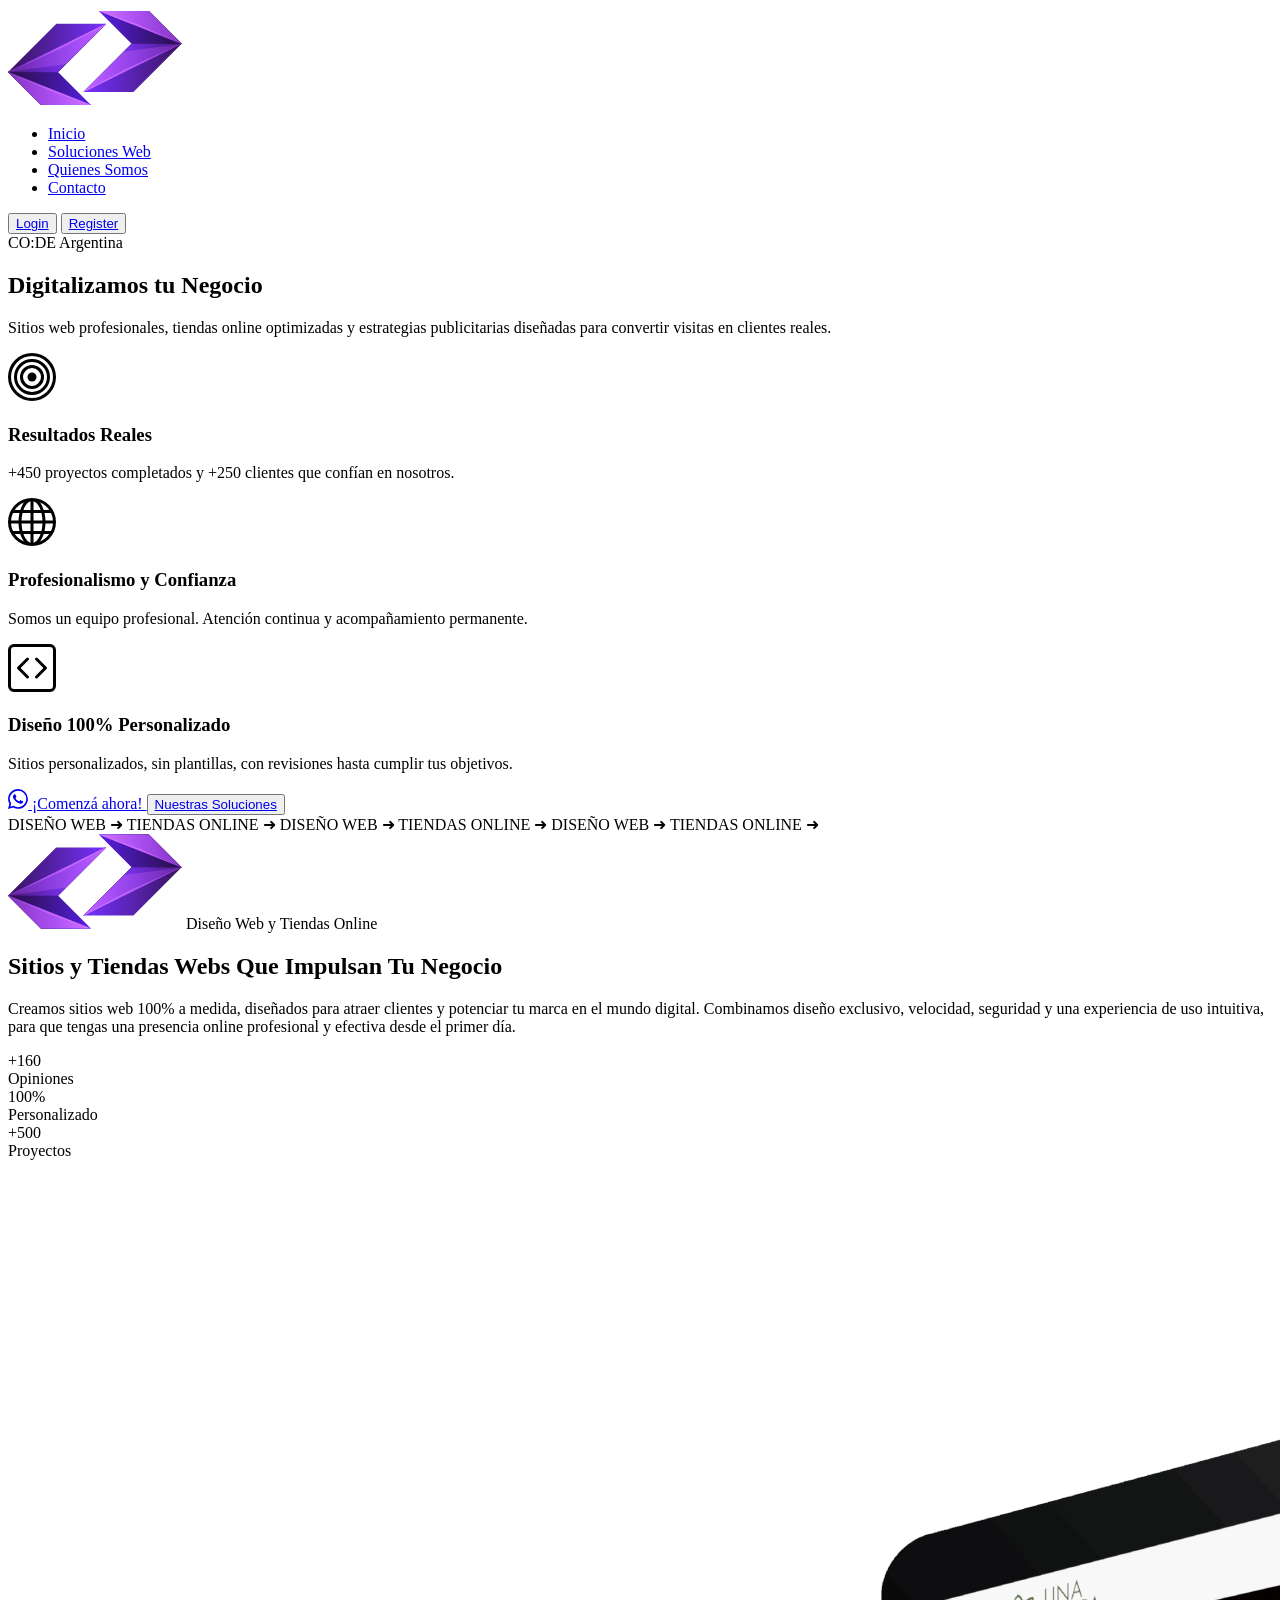
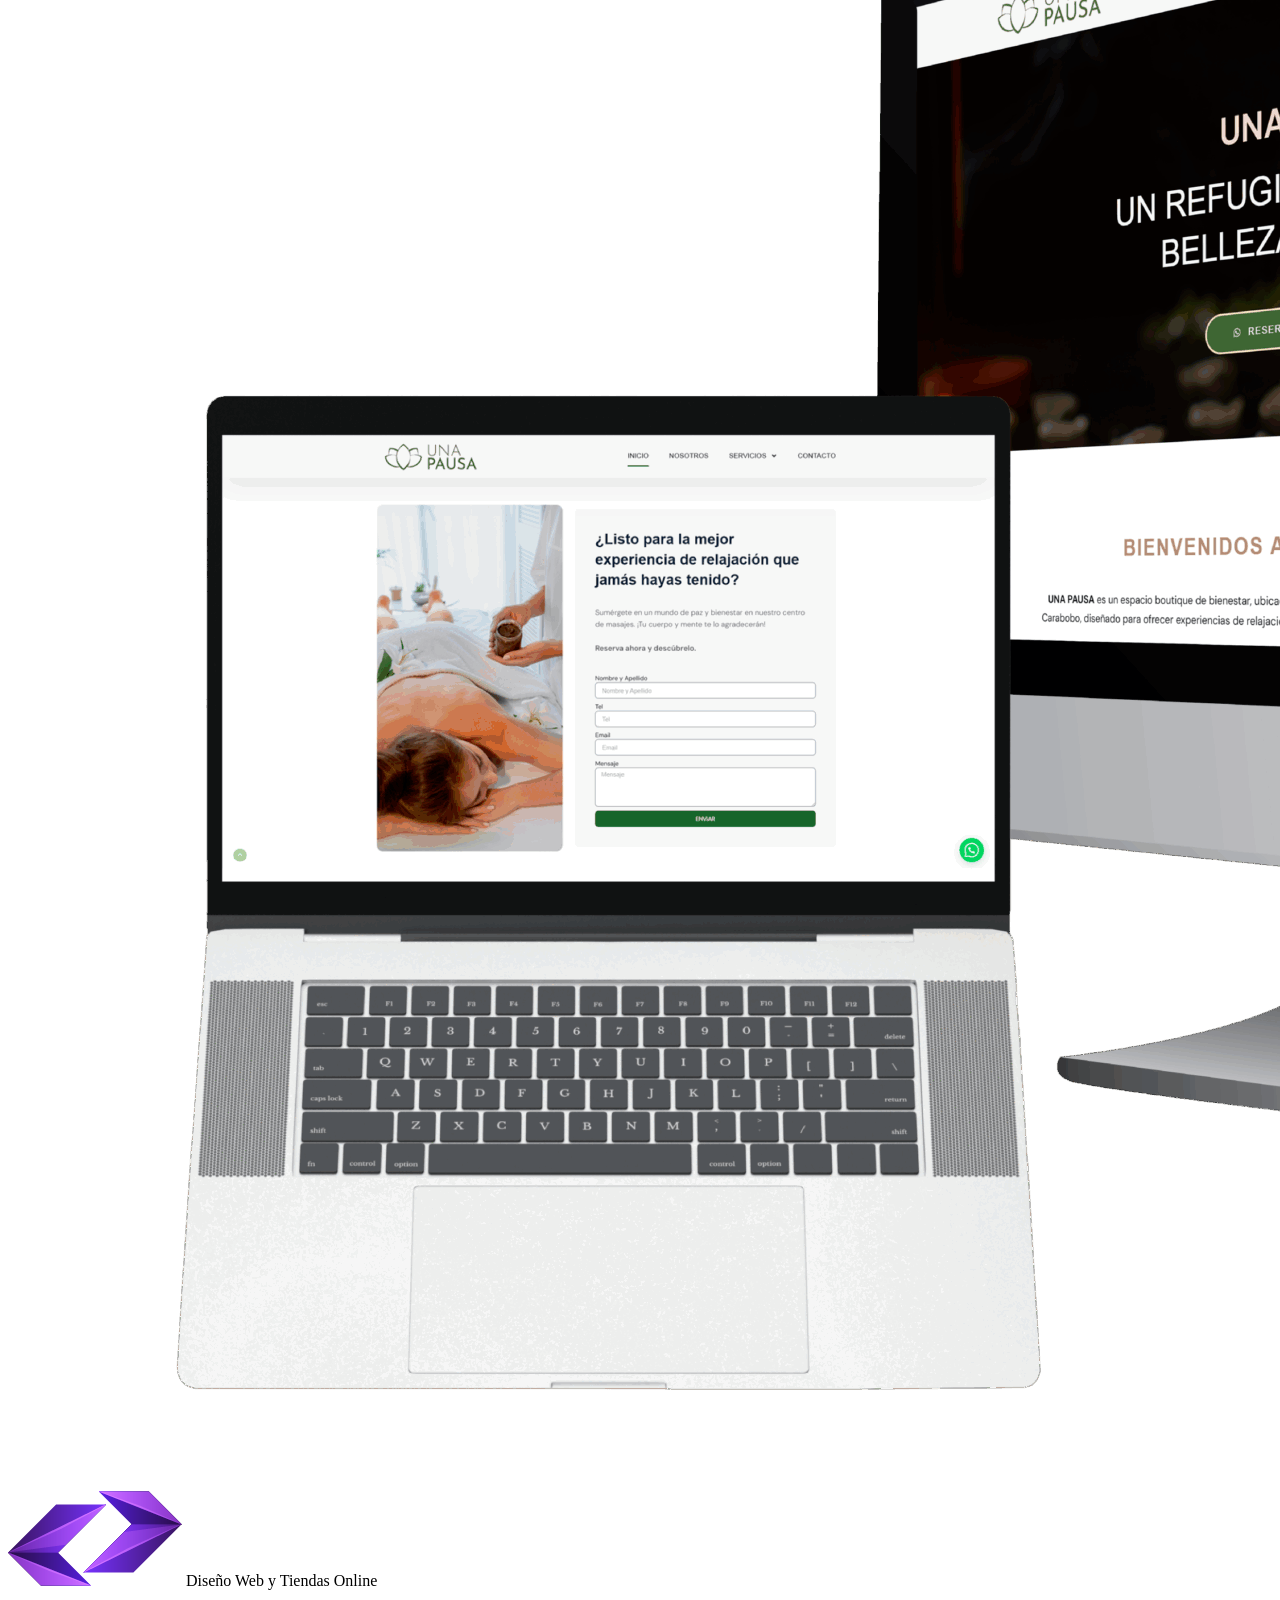
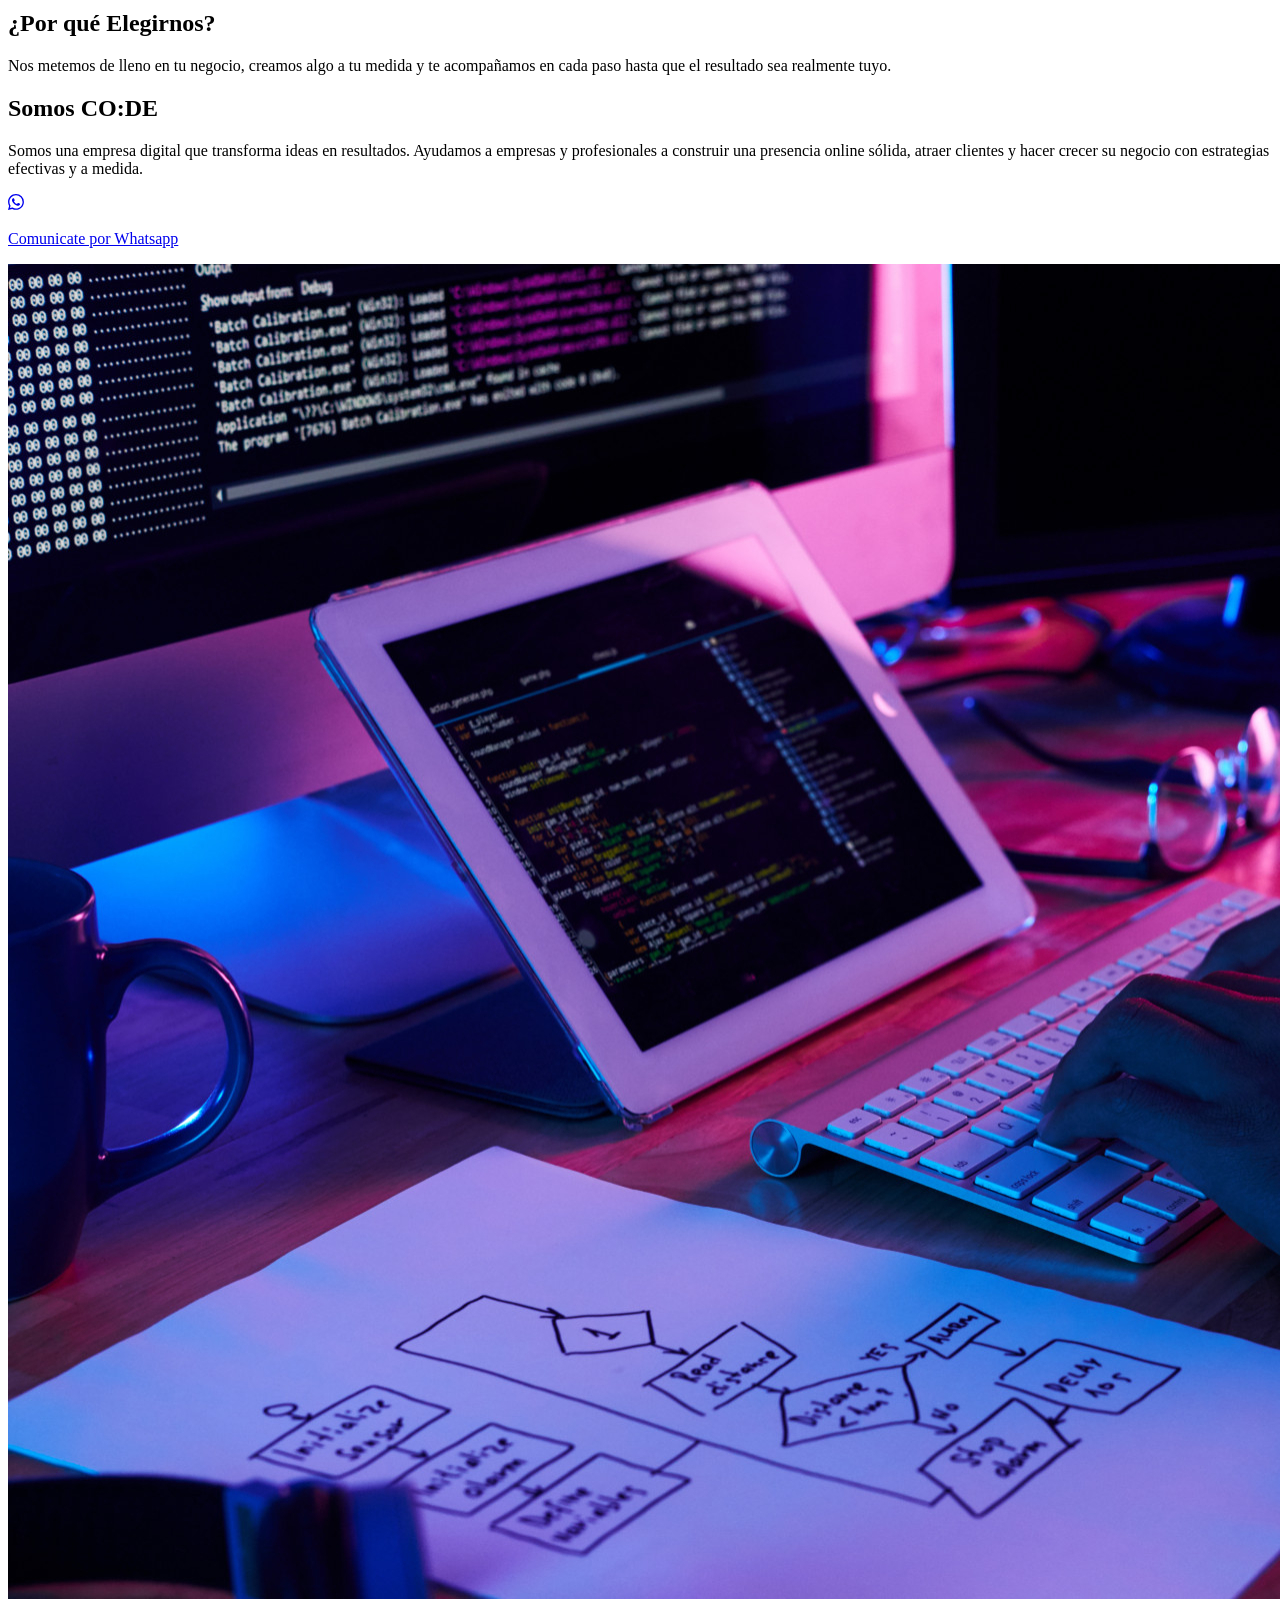
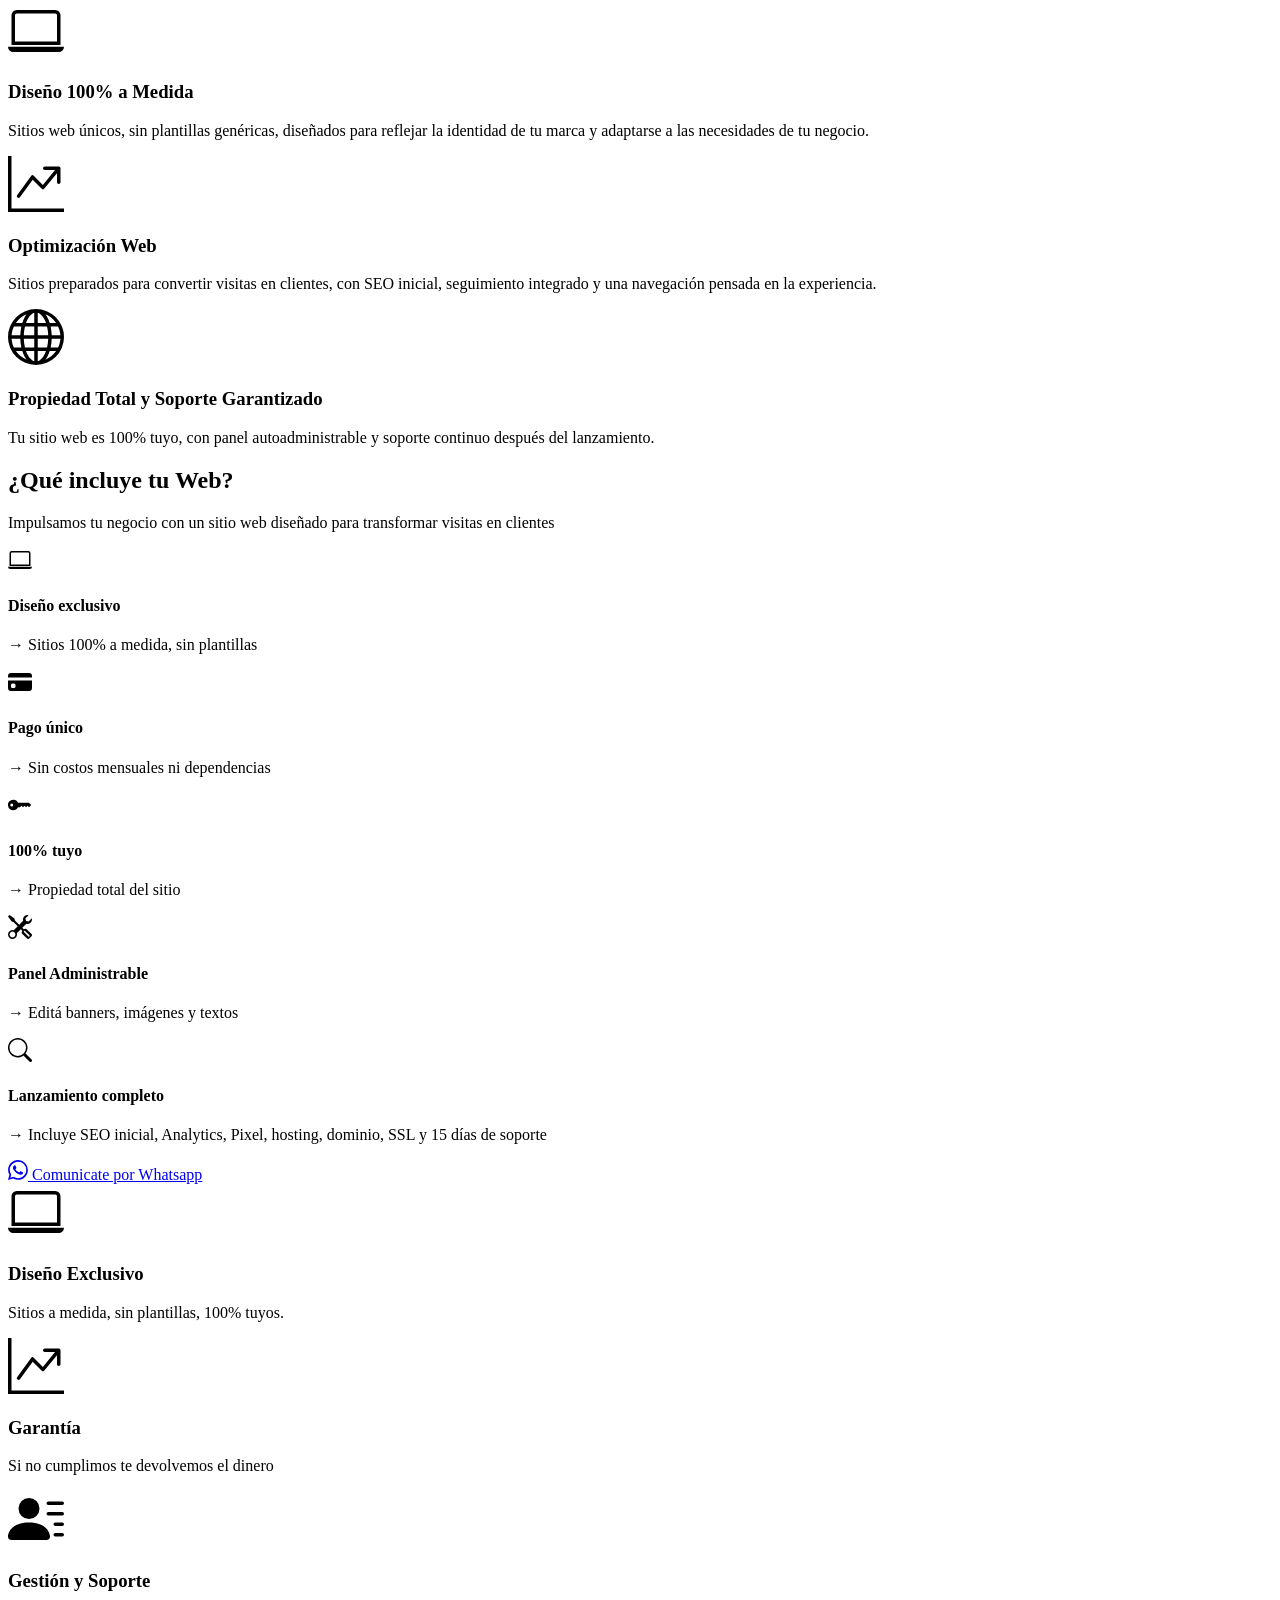
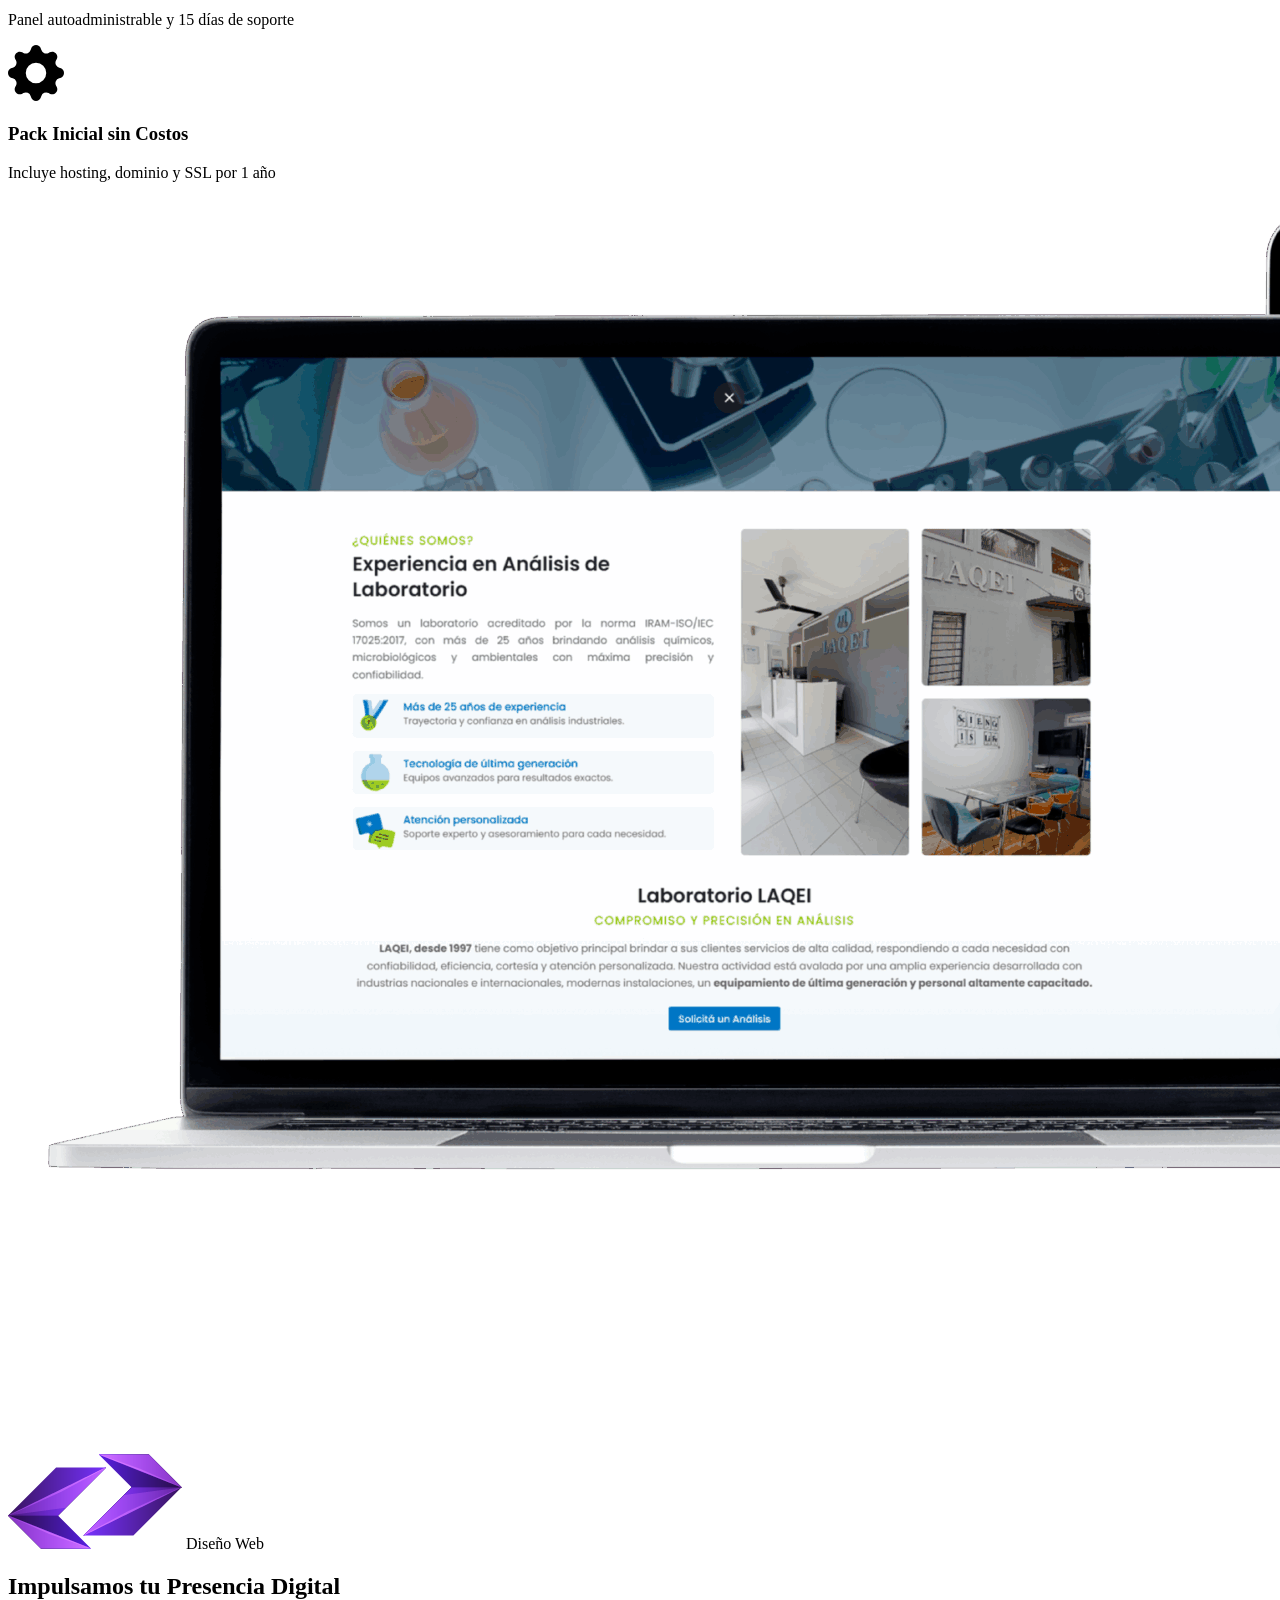
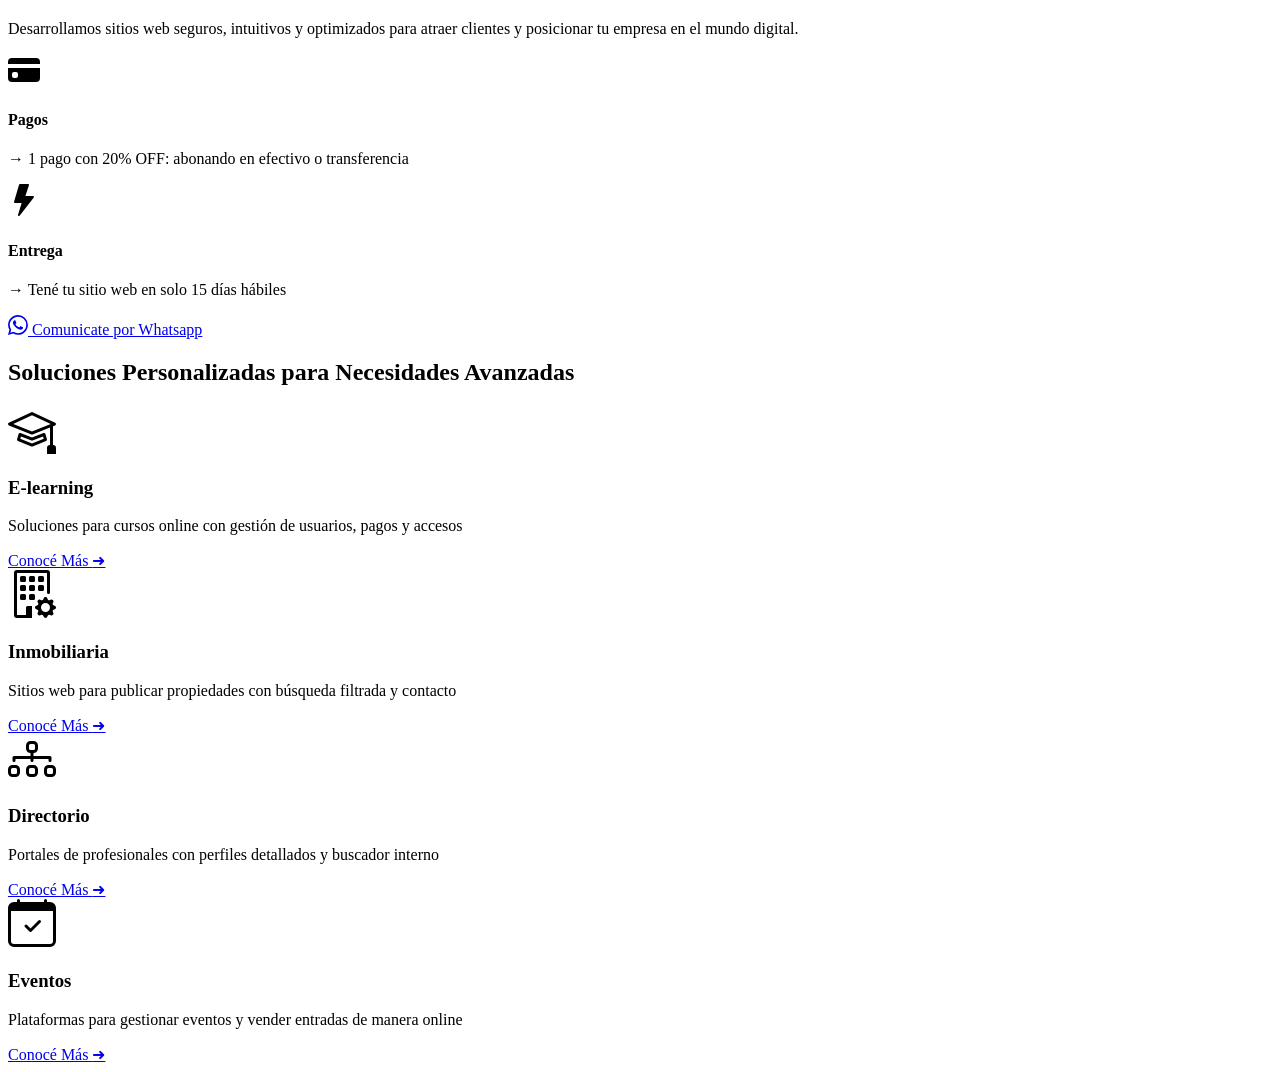
==== commit 7f42fec4: "plataforms-section" ====
--- a/index.html
+++ b/index.html
@@ -729,6 +729,120 @@
         </div>
       </section>
 
+
+       <!-- PLATFORMS SECTION -->
+      <section class="platforms">
+        <div class="container">
+          <h2 class="section-heading">
+            Soluciones Personalizadas para Necesidades Avanzadas
+          </h2>
+
+          <div class="platforms-grid">
+            <article class="platform-card">
+              <svg
+                class="platform-icon"
+                xmlns="http://www.w3.org/2000/svg"
+                width="48"
+                height="48"
+                fill="currentColor"
+                viewBox="0 0 16 16"
+              >
+                <path
+                  d="M8.211 2.047a.5.5 0 0 0-.422 0l-7.5 3.5a.5.5 0 0 0 .025.917l7.5 3a.5.5 0 0 0 .372 0L14 7.14V13a1 1 0 0 0-1 1v2h3v-2a1 1 0 0 0-1-1V6.739l.686-.275a.5.5 0 0 0 .025-.917zM8 8.46 1.758 5.965 8 3.052l6.242 2.913z"
+                />
+                <path
+                  d="M4.176 9.032a.5.5 0 0 0-.656.327l-.5 1.7a.5.5 0 0 0 .294.605l4.5 1.8a.5.5 0 0 0 .372 0l4.5-1.8a.5.5 0 0 0 .294-.605l-.5-1.7a.5.5 0 0 0-.656-.327L8 10.466zm-.068 1.873.22-.748 3.496 1.311a.5.5 0 0 0 .352 0l3.496-1.311.22.748L8 12.46z"
+                />
+              </svg>
+              <h3>E-learning</h3>
+              <p>
+                Soluciones para cursos online con gestión de usuarios, pagos y
+                accesos
+              </p>
+              <a href="#" class="link-more"
+                >Conocé Más <span class="arrow">➜</span></a
+              >
+            </article>
+
+            <article class="platform-card">
+              <svg
+                class="platform-icon"
+                xmlns="http://www.w3.org/2000/svg"
+                width="48"
+                height="48"
+                fill="currentColor"
+                viewBox="0 0 16 16"
+              >
+                <path
+                  d="M2 1a1 1 0 0 1 1-1h10a1 1 0 0 1 1 1v6.5a.5.5 0 0 1-1 0V1H3v14h3v-2.5a.5.5 0 0 1 .5-.5H8v4H3a1 1 0 0 1-1-1z"
+                />
+                <path
+                  d="M4.5 2a.5.5 0 0 0-.5.5v1a.5.5 0 0 0 .5.5h1a.5.5 0 0 0 .5-.5v-1a.5.5 0 0 0-.5-.5zm3 0a.5.5 0 0 0-.5.5v1a.5.5 0 0 0 .5.5h1a.5.5 0 0 0 .5-.5v-1a.5.5 0 0 0-.5-.5zm3 0a.5.5 0 0 0-.5.5v1a.5.5 0 0 0 .5.5h1a.5.5 0 0 0 .5-.5v-1a.5.5 0 0 0-.5-.5zm-6 3a.5.5 0 0 0-.5.5v1a.5.5 0 0 0 .5.5h1a.5.5 0 0 0 .5-.5v-1a.5.5 0 0 0-.5-.5zm3 0a.5.5 0 0 0-.5.5v1a.5.5 0 0 0 .5.5h1a.5.5 0 0 0 .5-.5v-1a.5.5 0 0 0-.5-.5zm3 0a.5.5 0 0 0-.5.5v1a.5.5 0 0 0 .5.5h1a.5.5 0 0 0 .5-.5v-1a.5.5 0 0 0-.5-.5zm-6 3a.5.5 0 0 0-.5.5v1a.5.5 0 0 0 .5.5h1a.5.5 0 0 0 .5-.5v-1a.5.5 0 0 0-.5-.5zm3 0a.5.5 0 0 0-.5.5v1a.5.5 0 0 0 .5.5h1a.5.5 0 0 0 .5-.5v-1a.5.5 0 0 0-.5-.5zm4.386 1.46c.18-.613 1.048-.613 1.229 0l.043.148a.64.64 0 0 0 .921.382l.136-.074c.561-.306 1.175.308.87.869l-.075.136a.64.64 0 0 0 .382.92l.149.045c.612.18.612 1.048 0 1.229l-.15.043a.64.64 0 0 0-.38.921l.074.136c.305.561-.309 1.175-.87.87l-.136-.075a.64.64 0 0 0-.92.382l-.045.149c-.18.612-1.048.612-1.229 0l-.043-.15a.64.64 0 0 0-.921-.38l-.136.074c-.561.305-1.175-.309-.87-.87l.075-.136a.64.64 0 0 0-.382-.92l-.148-.045c-.613-.18-.613-1.048 0-1.229l.148-.043a.64.64 0 0 0 .382-.921l-.074-.136c-.306-.561.308-1.175.869-.87l.136.075a.64.64 0 0 0 .92-.382zM14 12.5a1.5 1.5 0 1 0-3 0 1.5 1.5 0 0 0 3 0"
+                />
+              </svg>
+              <h3>Inmobiliaria</h3>
+              <p>
+                Sitios web para publicar propiedades con búsqueda filtrada y
+                contacto
+              </p>
+              <a href="#" class="link-more"
+                >Conocé Más <span class="arrow">➜</span></a
+              >
+            </article>
+
+            <article class="platform-card">
+              <svg
+                class="platform-icon"
+                xmlns="http://www.w3.org/2000/svg"
+                width="48"
+                height="48"
+                fill="currentColor"
+                viewBox="0 0 16 16"
+              >
+                <path
+                  fill-rule="evenodd"
+                  d="M6 3.5A1.5 1.5 0 0 1 7.5 2h1A1.5 1.5 0 0 1 10 3.5v1A1.5 1.5 0 0 1 8.5 6v1H14a.5.5 0 0 1 .5.5v1a.5.5 0 0 1-1 0V8h-5v.5a.5.5 0 0 1-1 0V8h-5v.5a.5.5 0 0 1-1 0v-1A.5.5 0 0 1 2 7h5.5V6A1.5 1.5 0 0 1 6 4.5zM8.5 5a.5.5 0 0 0 .5-.5v-1a.5.5 0 0 0-.5-.5h-1a.5.5 0 0 0-.5.5v1a.5.5 0 0 0 .5.5zM0 11.5A1.5 1.5 0 0 1 1.5 10h1A1.5 1.5 0 0 1 4 11.5v1A1.5 1.5 0 0 1 2.5 14h-1A1.5 1.5 0 0 1 0 12.5zm1.5-.5a.5.5 0 0 0-.5.5v1a.5.5 0 0 0 .5.5h1a.5.5 0 0 0 .5-.5v-1a.5.5 0 0 0-.5-.5zm4.5.5A1.5 1.5 0 0 1 7.5 10h1a1.5 1.5 0 0 1 1.5 1.5v1A1.5 1.5 0 0 1 8.5 14h-1A1.5 1.5 0 0 1 6 12.5zm1.5-.5a.5.5 0 0 0-.5.5v1a.5.5 0 0 0 .5.5h1a.5.5 0 0 0 .5-.5v-1a.5.5 0 0 0-.5-.5zm4.5.5a1.5 1.5 0 0 1 1.5-1.5h1a1.5 1.5 0 0 1 1.5 1.5v1a1.5 1.5 0 0 1-1.5 1.5h-1a1.5 1.5 0 0 1-1.5-1.5zm1.5-.5a.5.5 0 0 0-.5.5v1a.5.5 0 0 0 .5.5h1a.5.5 0 0 0 .5-.5v-1a.5.5 0 0 0-.5-.5z"
+                />
+              </svg>
+              <h3>Directorio</h3>
+              <p>
+                Portales de profesionales con perfiles detallados y buscador
+                interno
+              </p>
+              <a href="#" class="link-more"
+                >Conocé Más <span class="arrow">➜</span></a
+              >
+            </article>
+
+            <article class="platform-card">
+              <svg
+                class="platform-icon"
+                xmlns="http://www.w3.org/2000/svg"
+                width="48"
+                height="48"
+                fill="currentColor"
+                viewBox="0 0 16 16"
+              >
+                <path
+                  d="M10.854 7.146a.5.5 0 0 1 0 .708l-3 3a.5.5 0 0 1-.708 0l-1.5-1.5a.5.5 0 1 1 .708-.708L7.5 9.793l2.646-2.647a.5.5 0 0 1 .708 0"
+                />
+                <path
+                  d="M3.5 0a.5.5 0 0 1 .5.5V1h8V.5a.5.5 0 0 1 1 0V1h1a2 2 0 0 1 2 2v11a2 2 0 0 1-2 2H2a2 2 0 0 1-2-2V3a2 2 0 0 1 2-2h1V.5a.5.5 0 0 1 .5-.5M1 4v10a1 1 0 0 0 1 1h12a1 1 0 0 0 1-1V4z"
+                />
+              </svg>
+              <h3>Eventos</h3>
+              <p>
+                Plataformas para gestionar eventos y vender entradas de manera
+                online
+              </p>
+              <a href="#" class="link-more"
+                >Conocé Más <span class="arrow">➜</span></a
+              >
+            </article>
+          </div>
+        </div>
+      </section>
+
     </main>
 
 
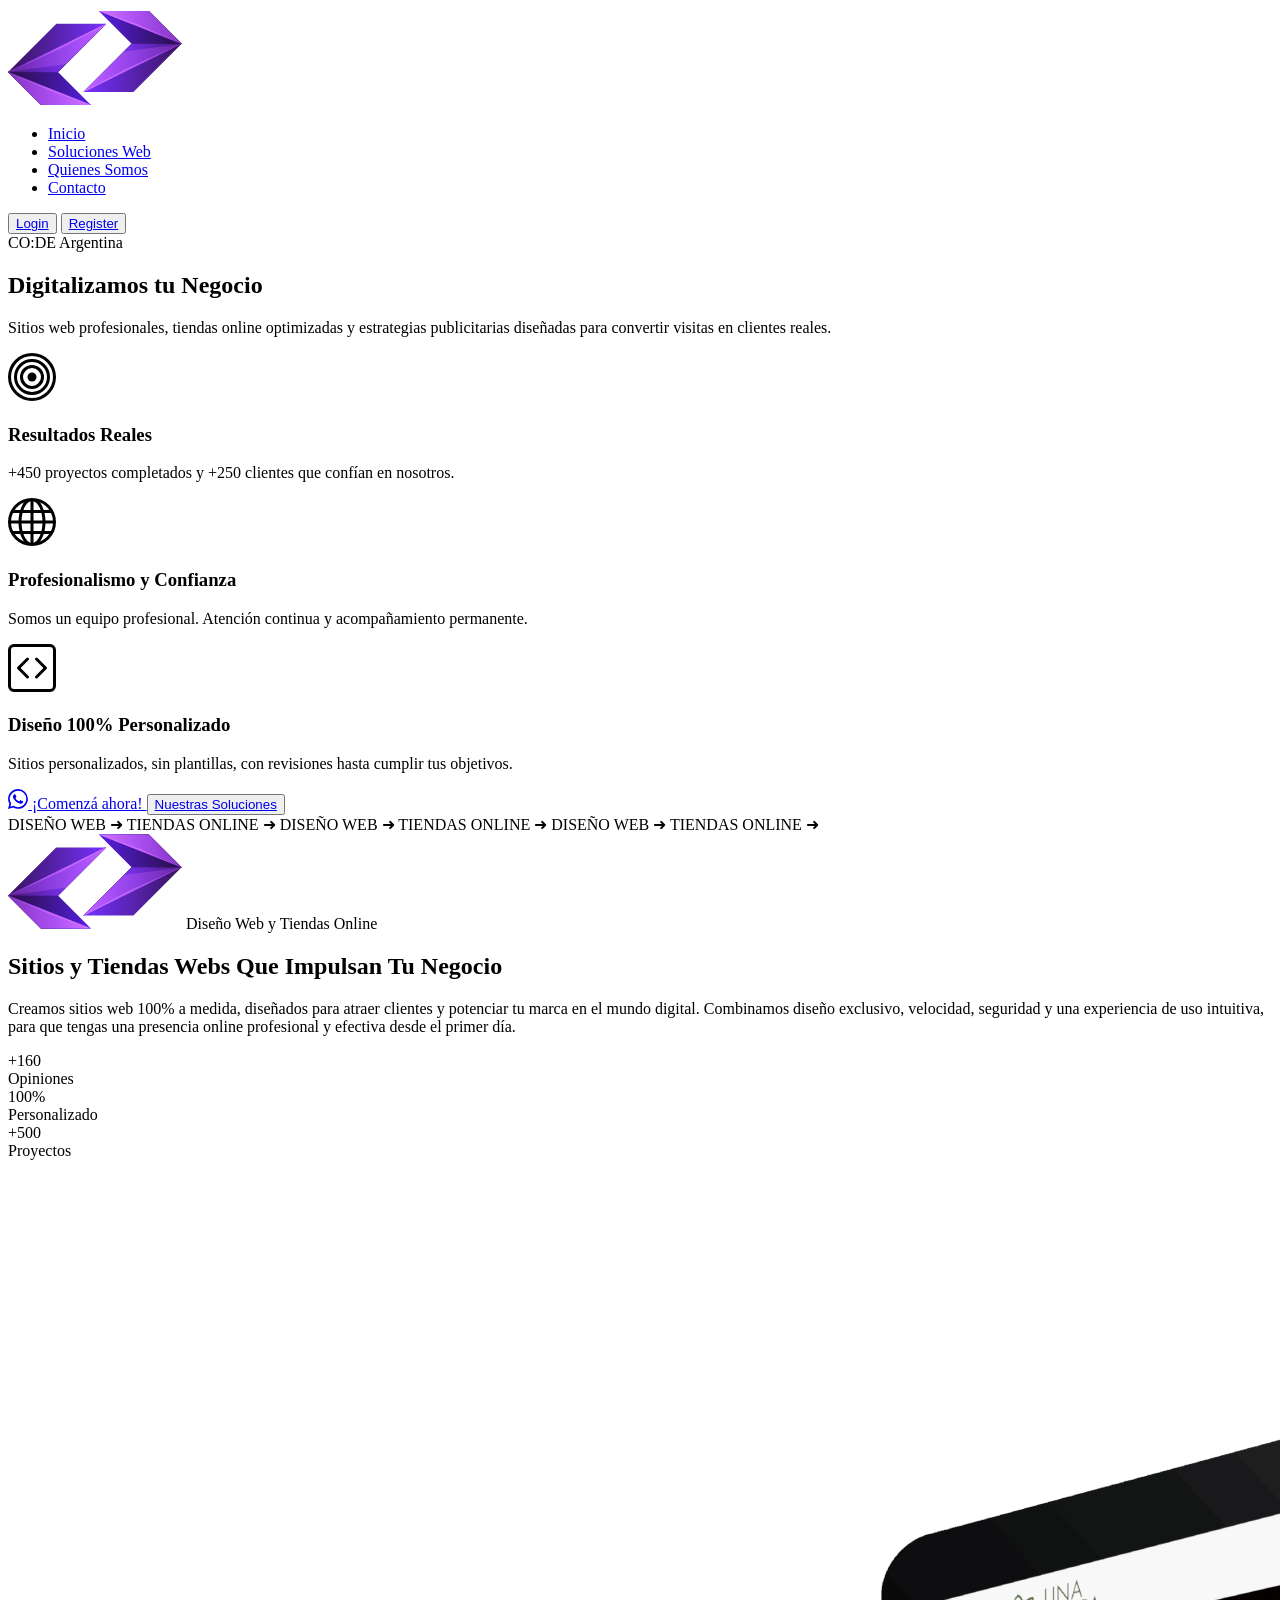
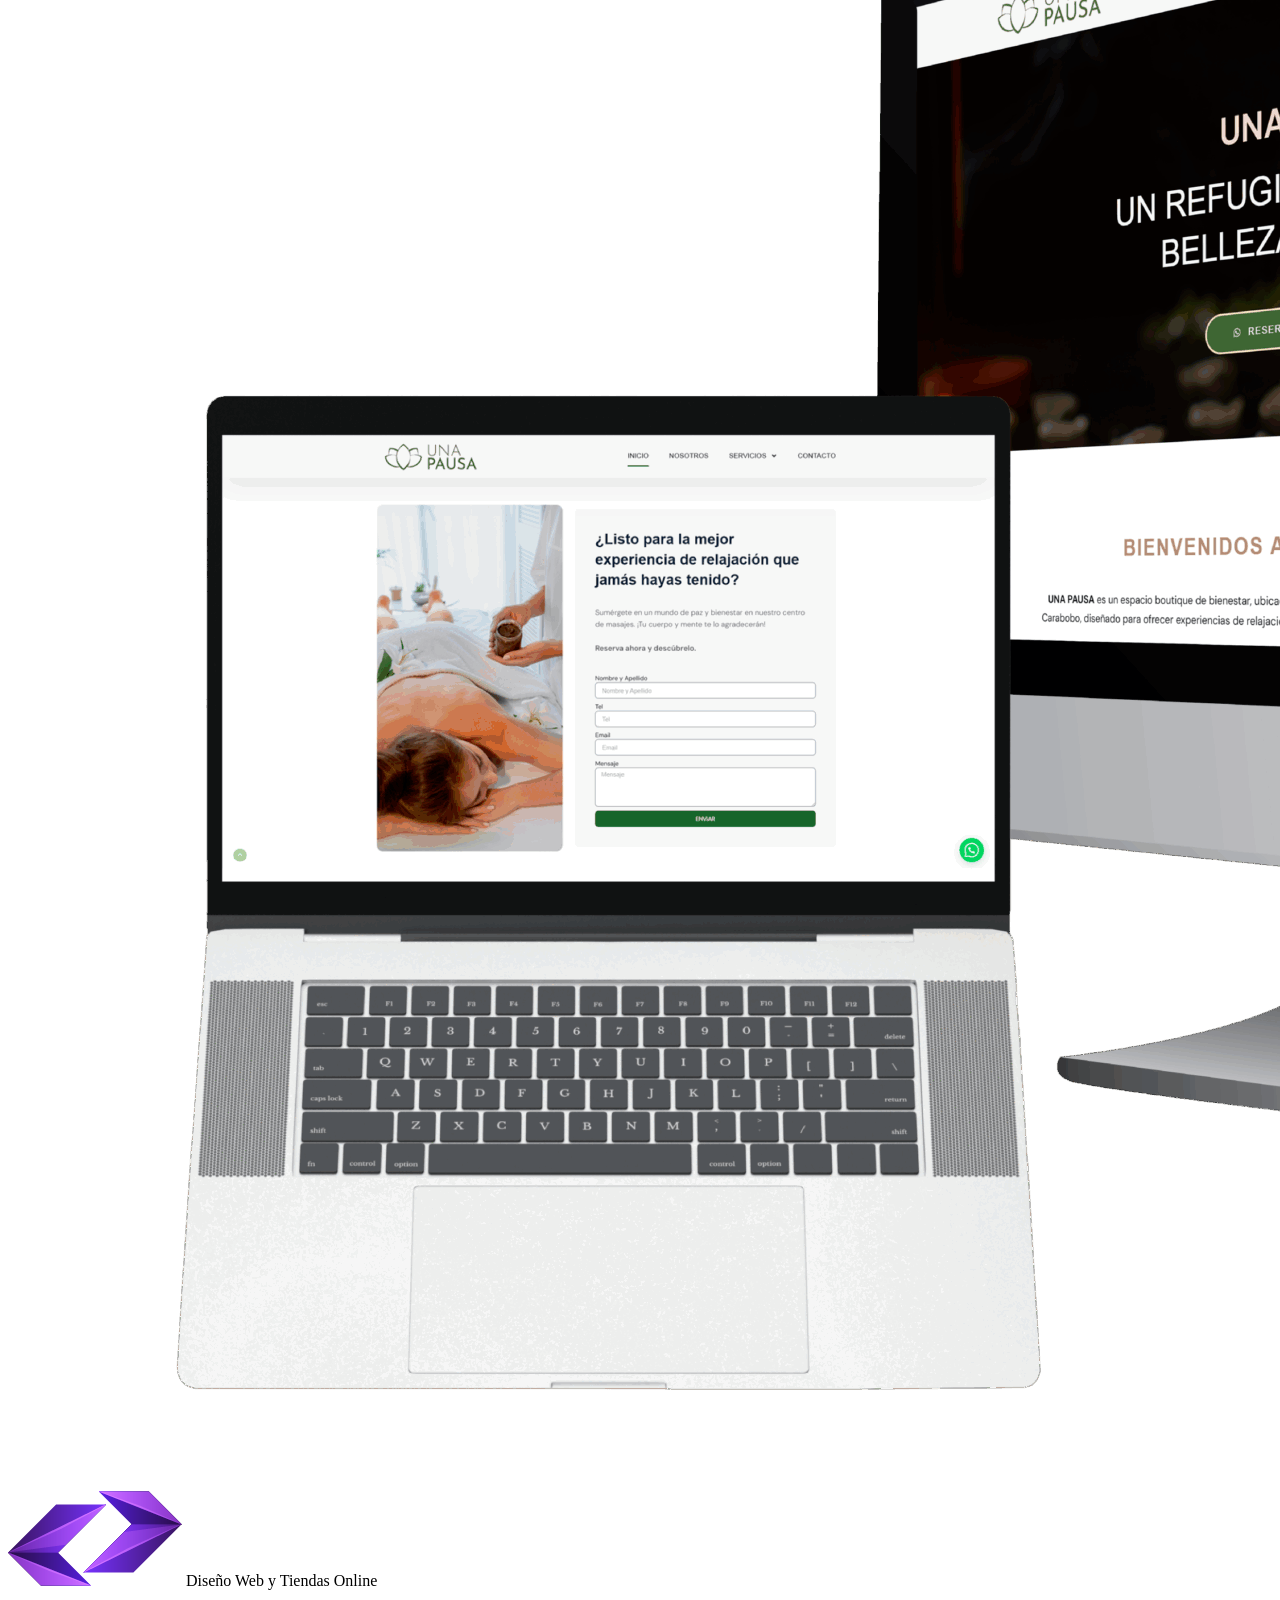
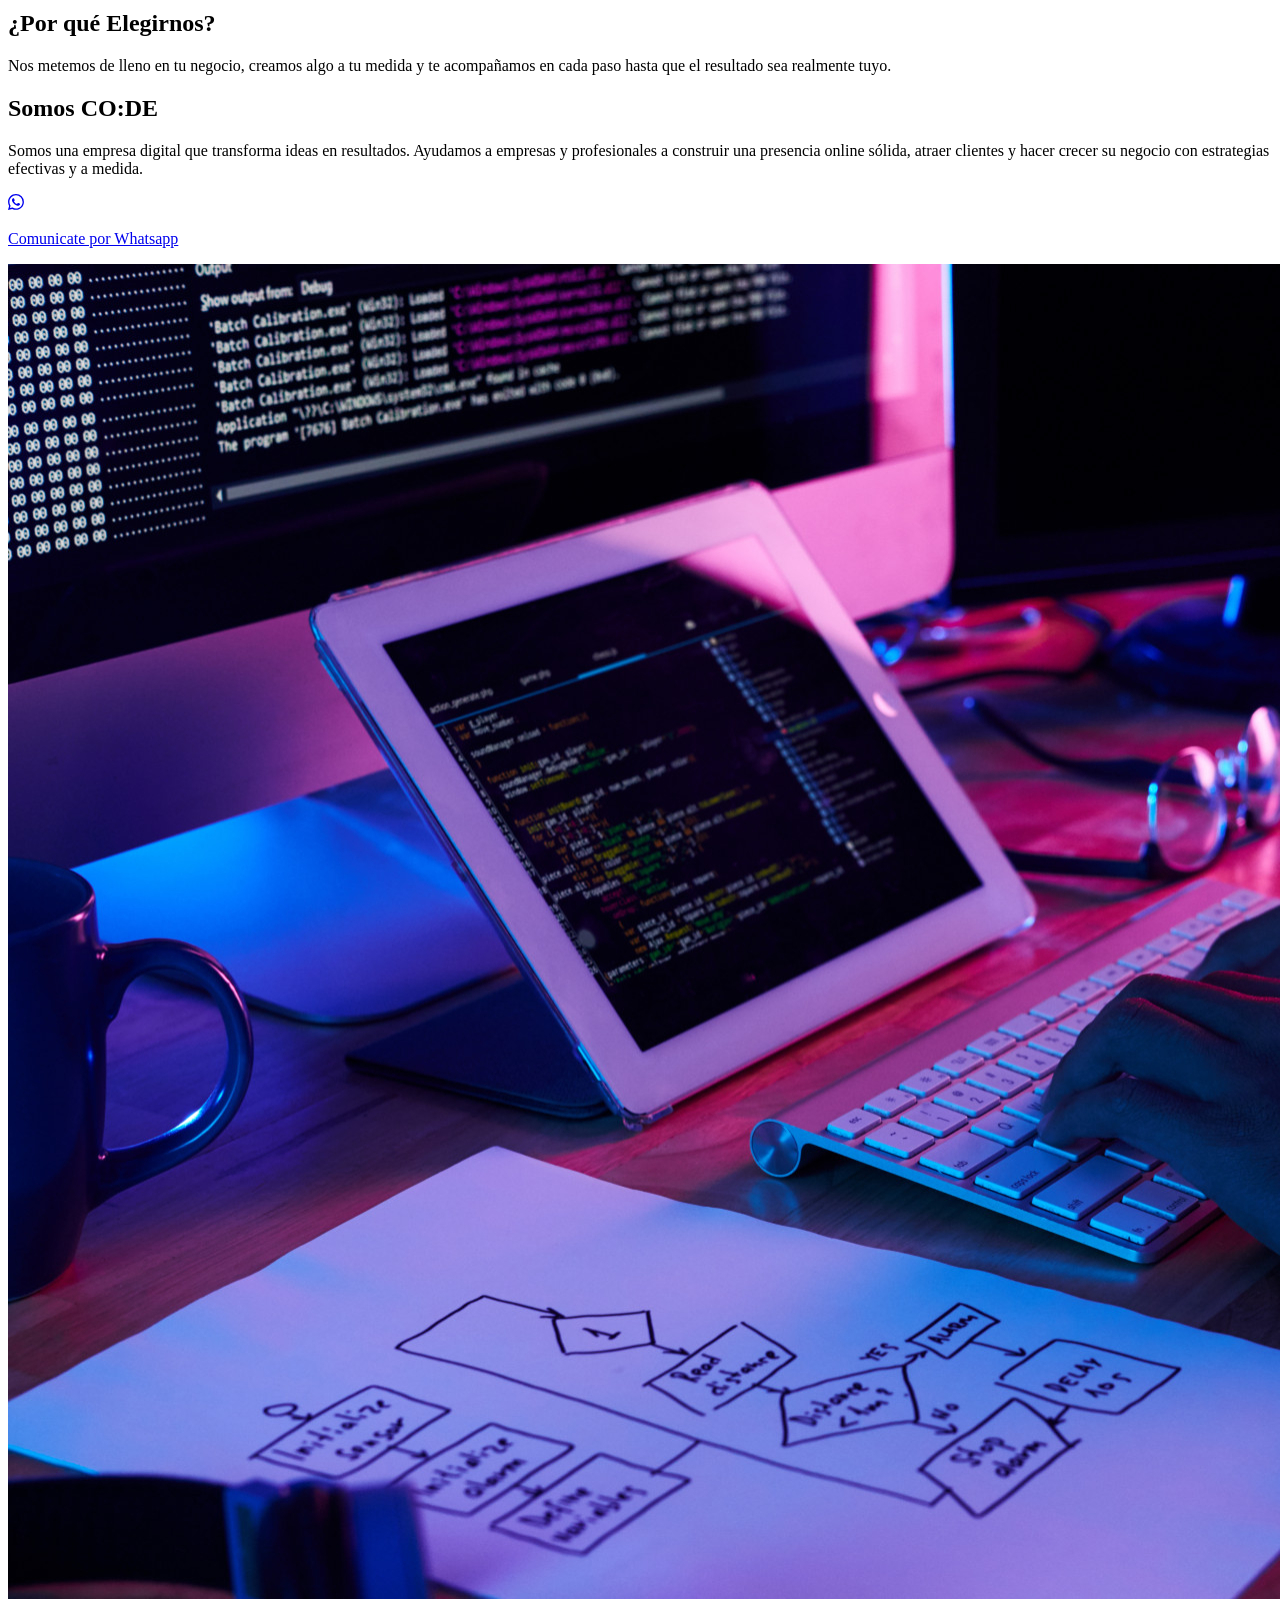
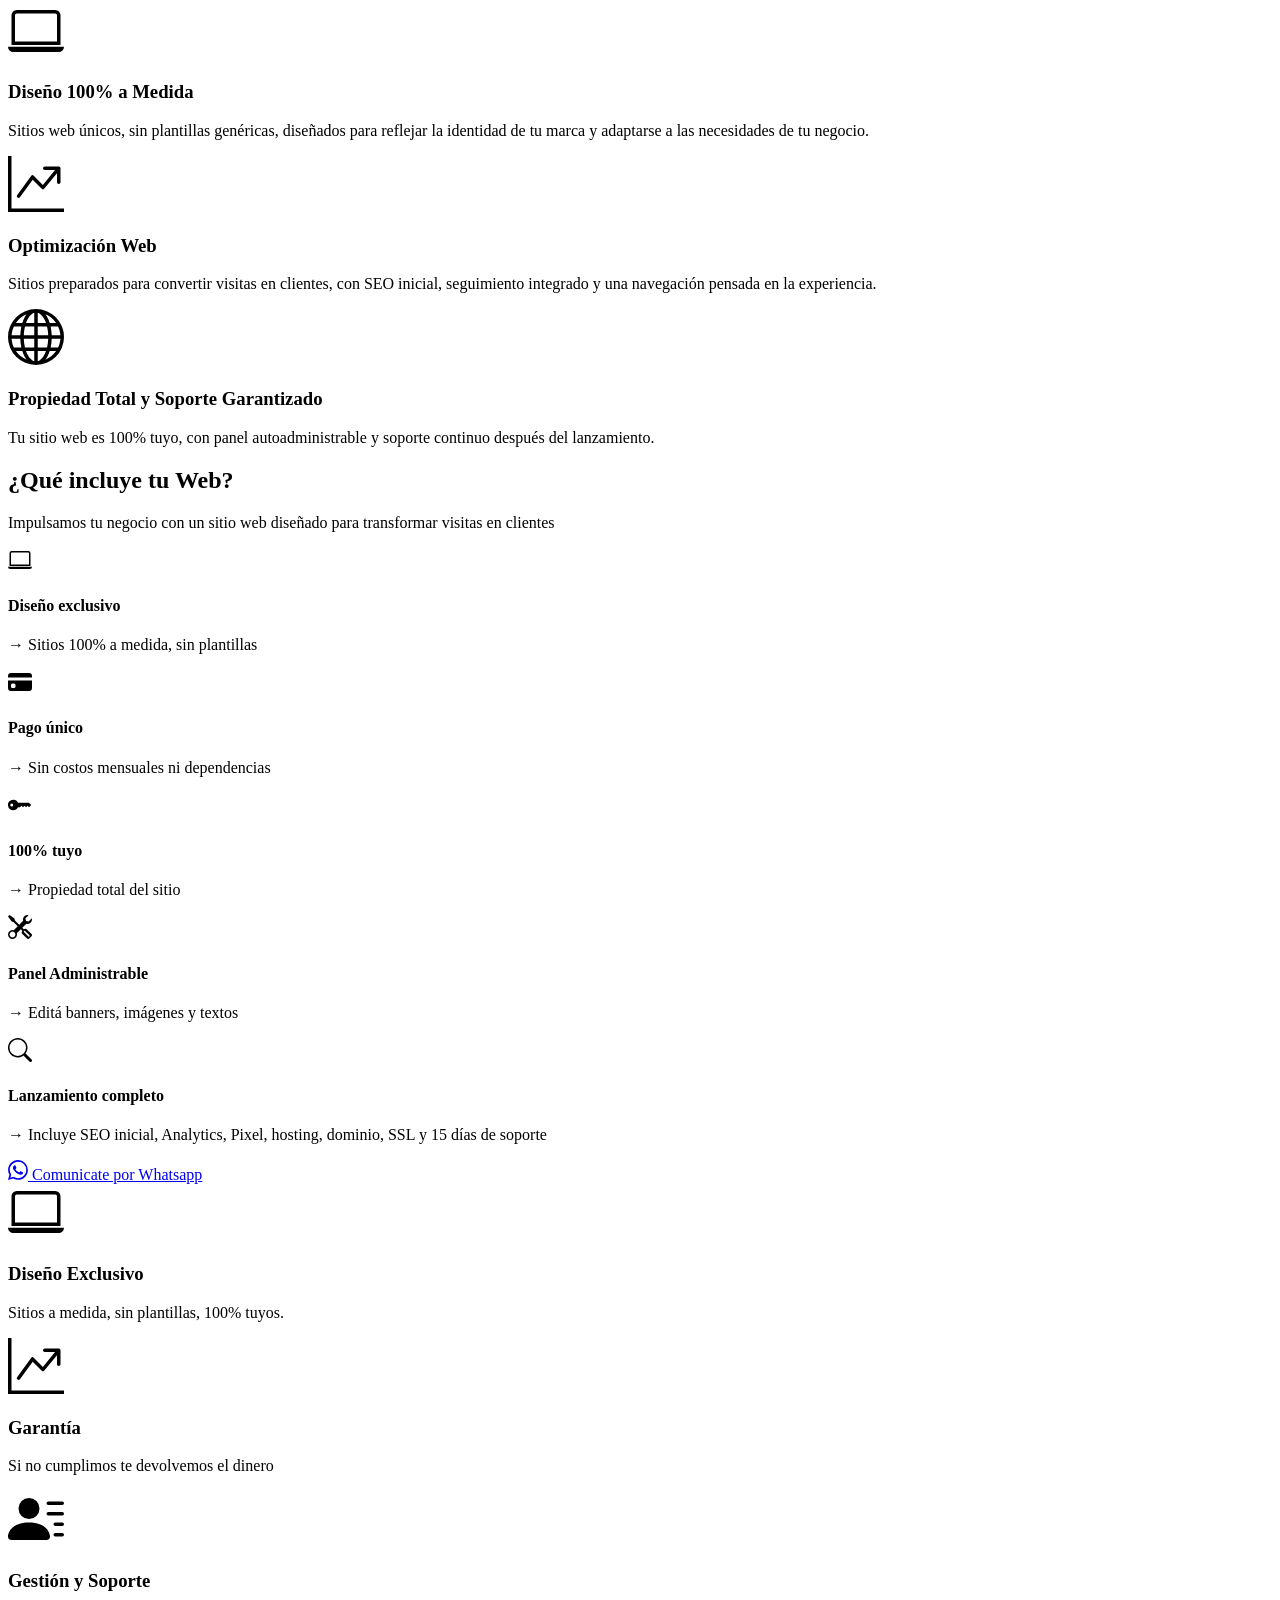
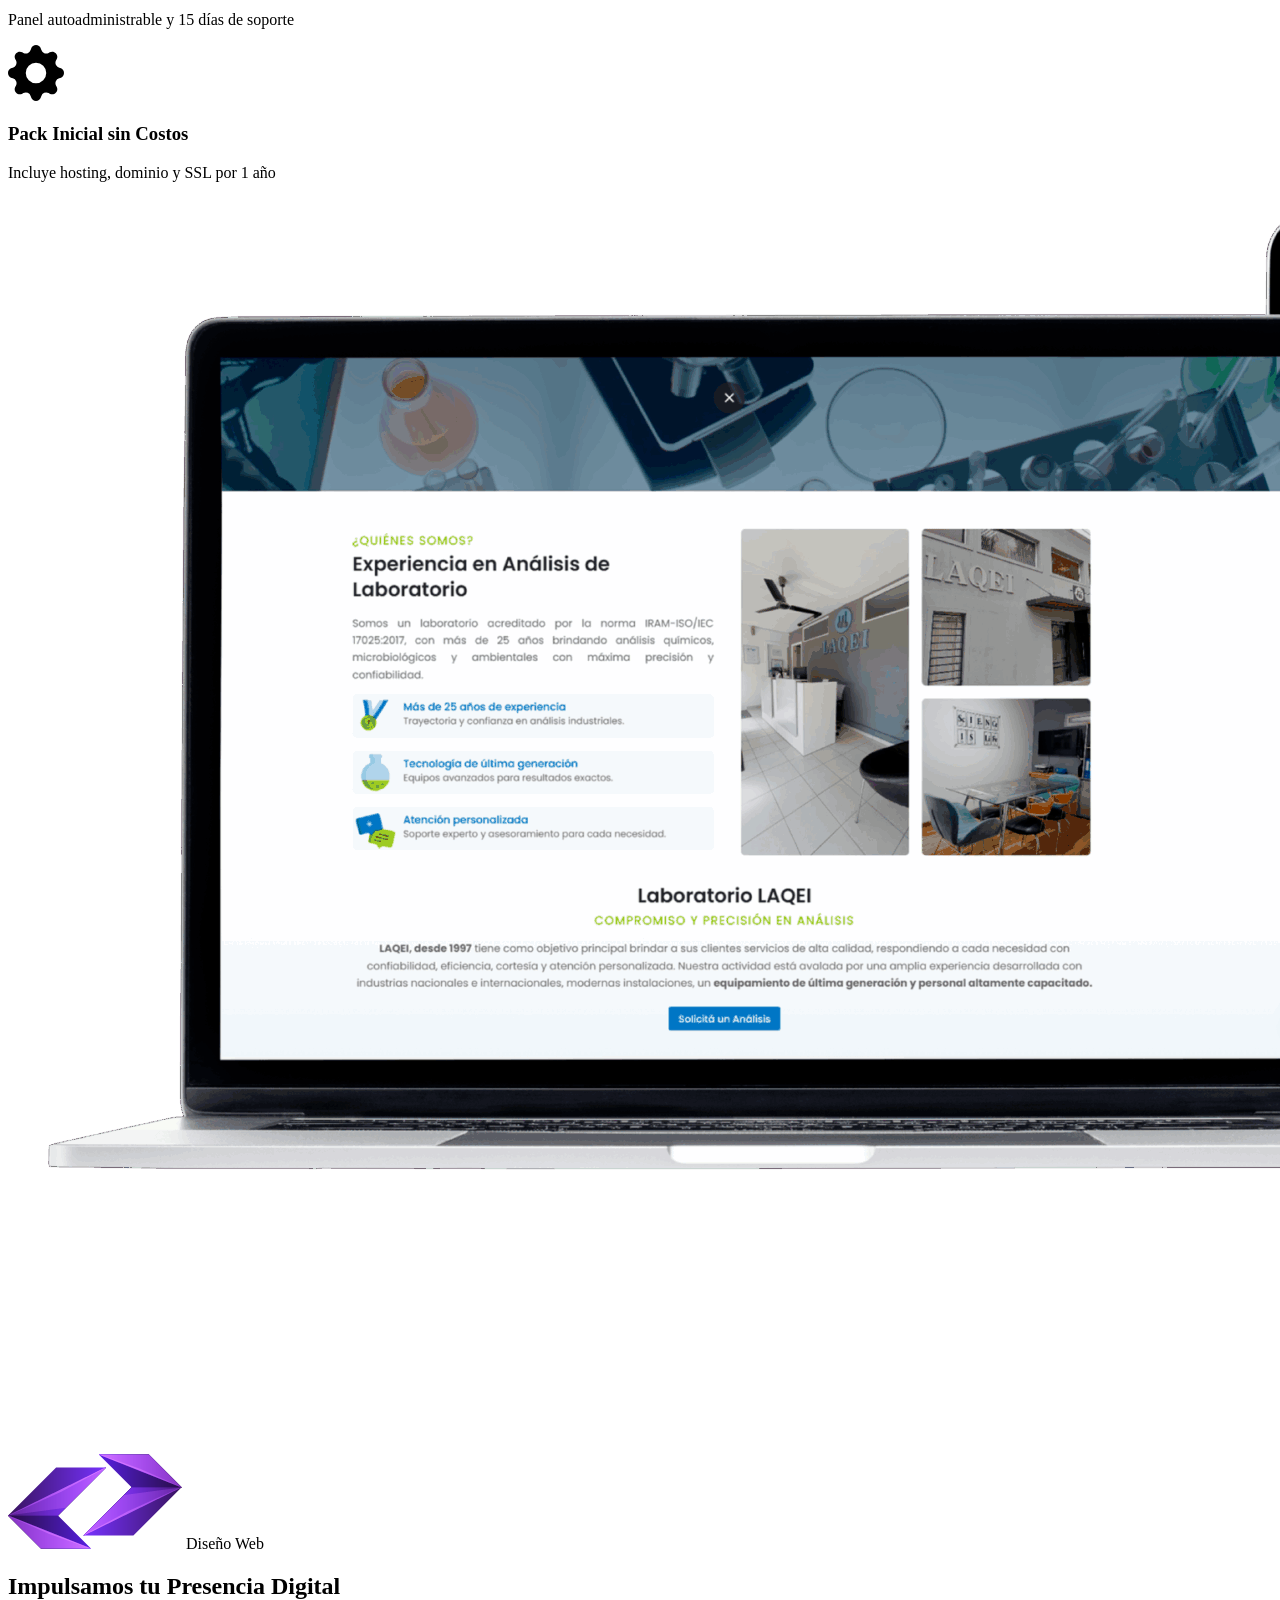
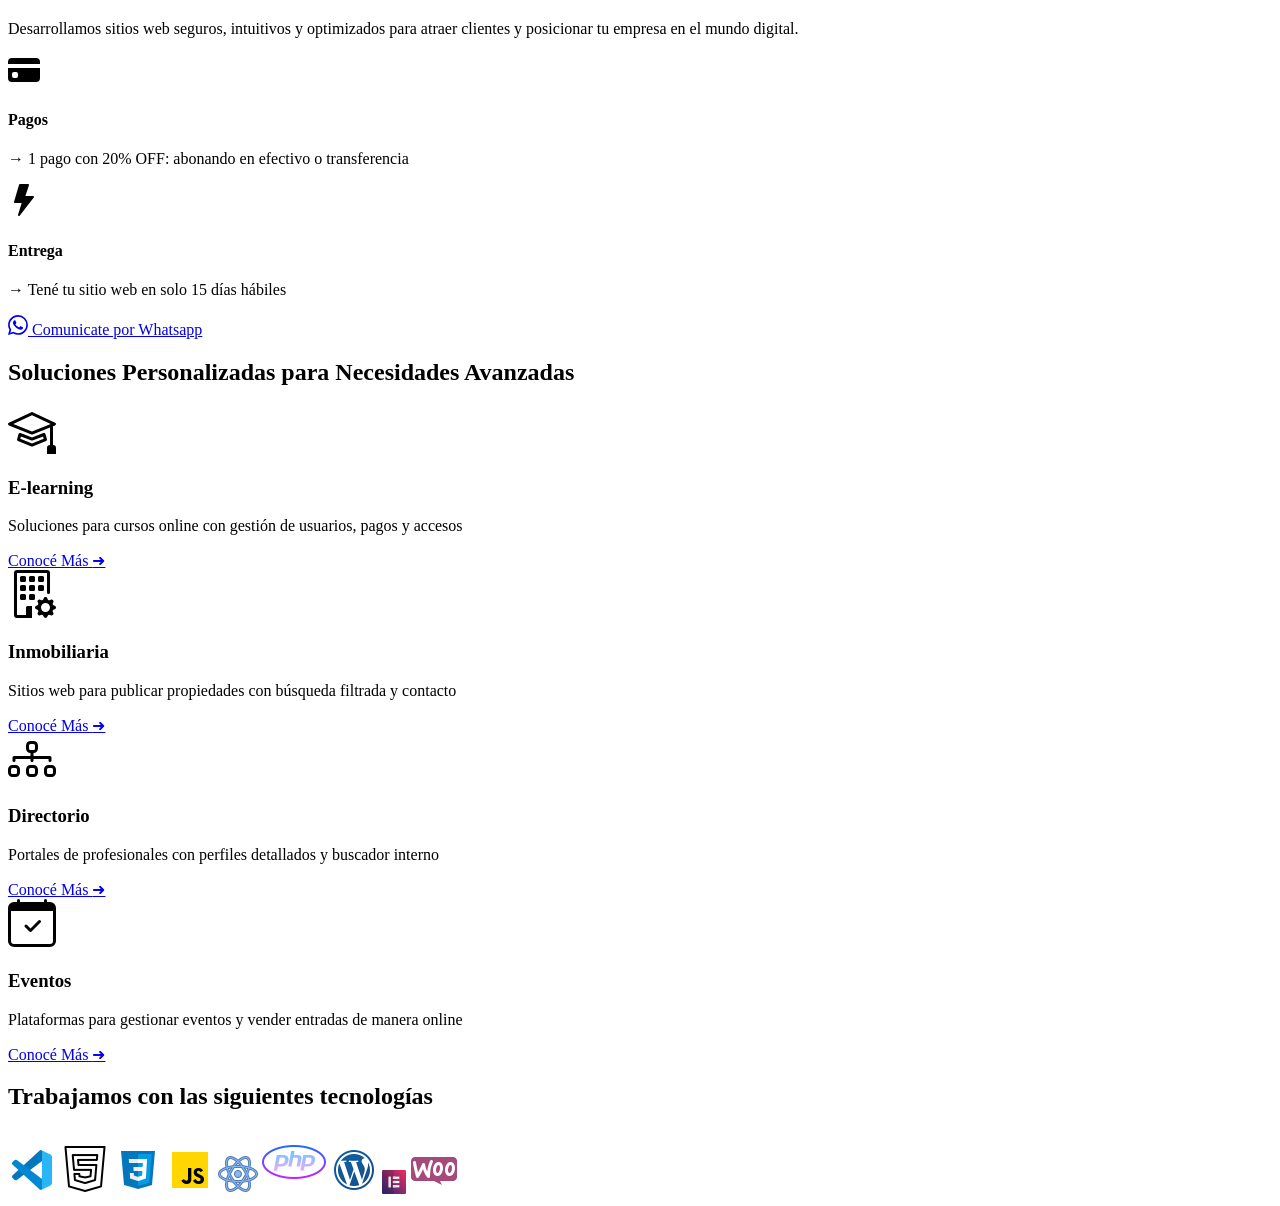
==== commit f480f332: "technologies-section" ====
--- a/index.html
+++ b/index.html
@@ -843,6 +843,43 @@
         </div>
       </section>
 
+
+      <!-- TECHNOLOGIES SECTION -->
+      <section class="technologies">
+        <div class="container">
+          <h2 class="section-heading">
+            Trabajamos con las siguientes tecnologías
+          </h2>
+          <div class="tech-logos">
+            <img
+              src="./assets/img/iconos-plataformas/vscode.png"
+              alt="VS Code"
+            />
+            <img src="./assets/img/iconos-plataformas/html.png" alt="HTML" />
+            <img src="./assets/img/iconos-plataformas/css.png" alt="CSS" />
+            <img
+              src="./assets/img/iconos-plataformas/javascript.png"
+              alt="JavaScript"
+            />
+            <img src="./assets/img/iconos-plataformas/react.png" alt="React" />
+            <img src="./assets/img/iconos-plataformas/php.png" alt="PHP" />
+            <img
+              src="./assets/img/iconos-plataformas/wordpress.png"
+              alt="WordPress"
+            />
+            <img
+              src="./assets/img/iconos-plataformas/elementor.png"
+              alt="Elementor"
+            />
+            <img
+              src="./assets/img/iconos-plataformas/woocommerce.png"
+              alt="WooCommerce"
+            />
+          </div>
+        </div>
+      </section>
+
+
     </main>
 
 
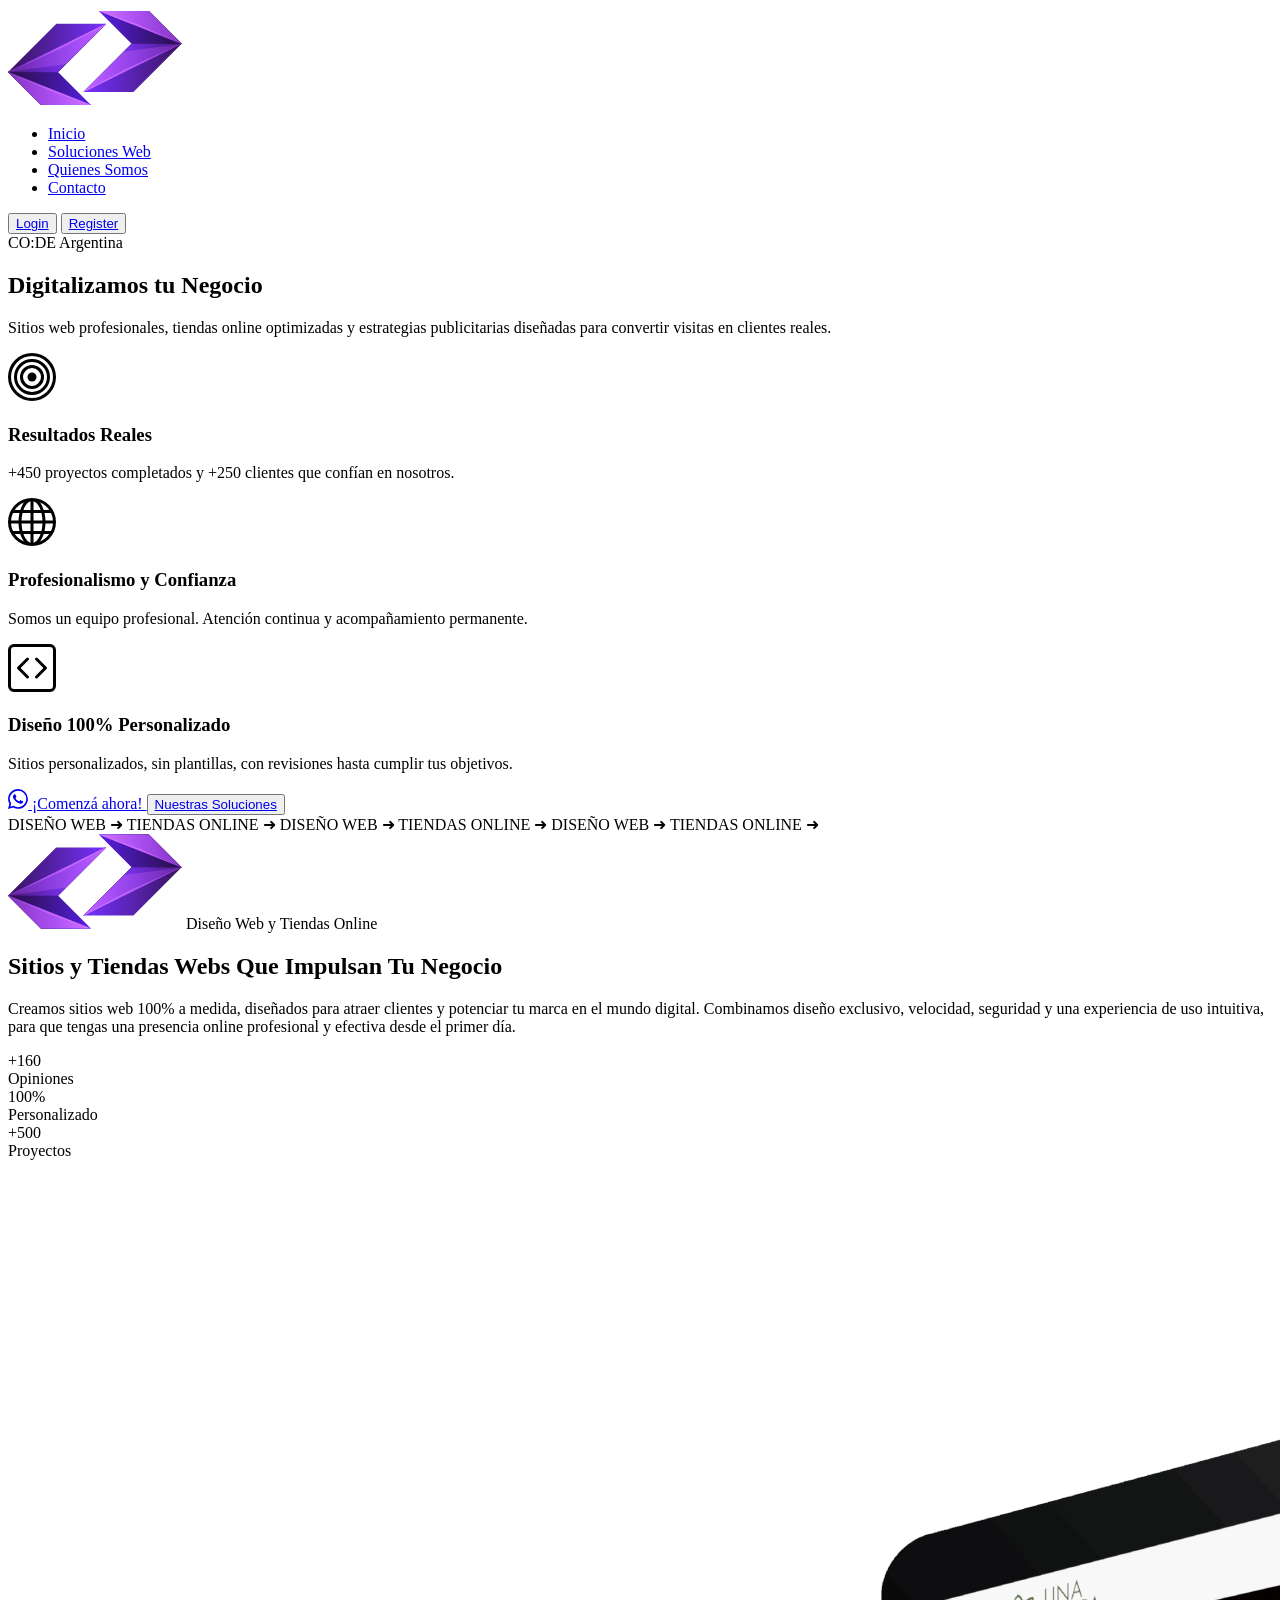
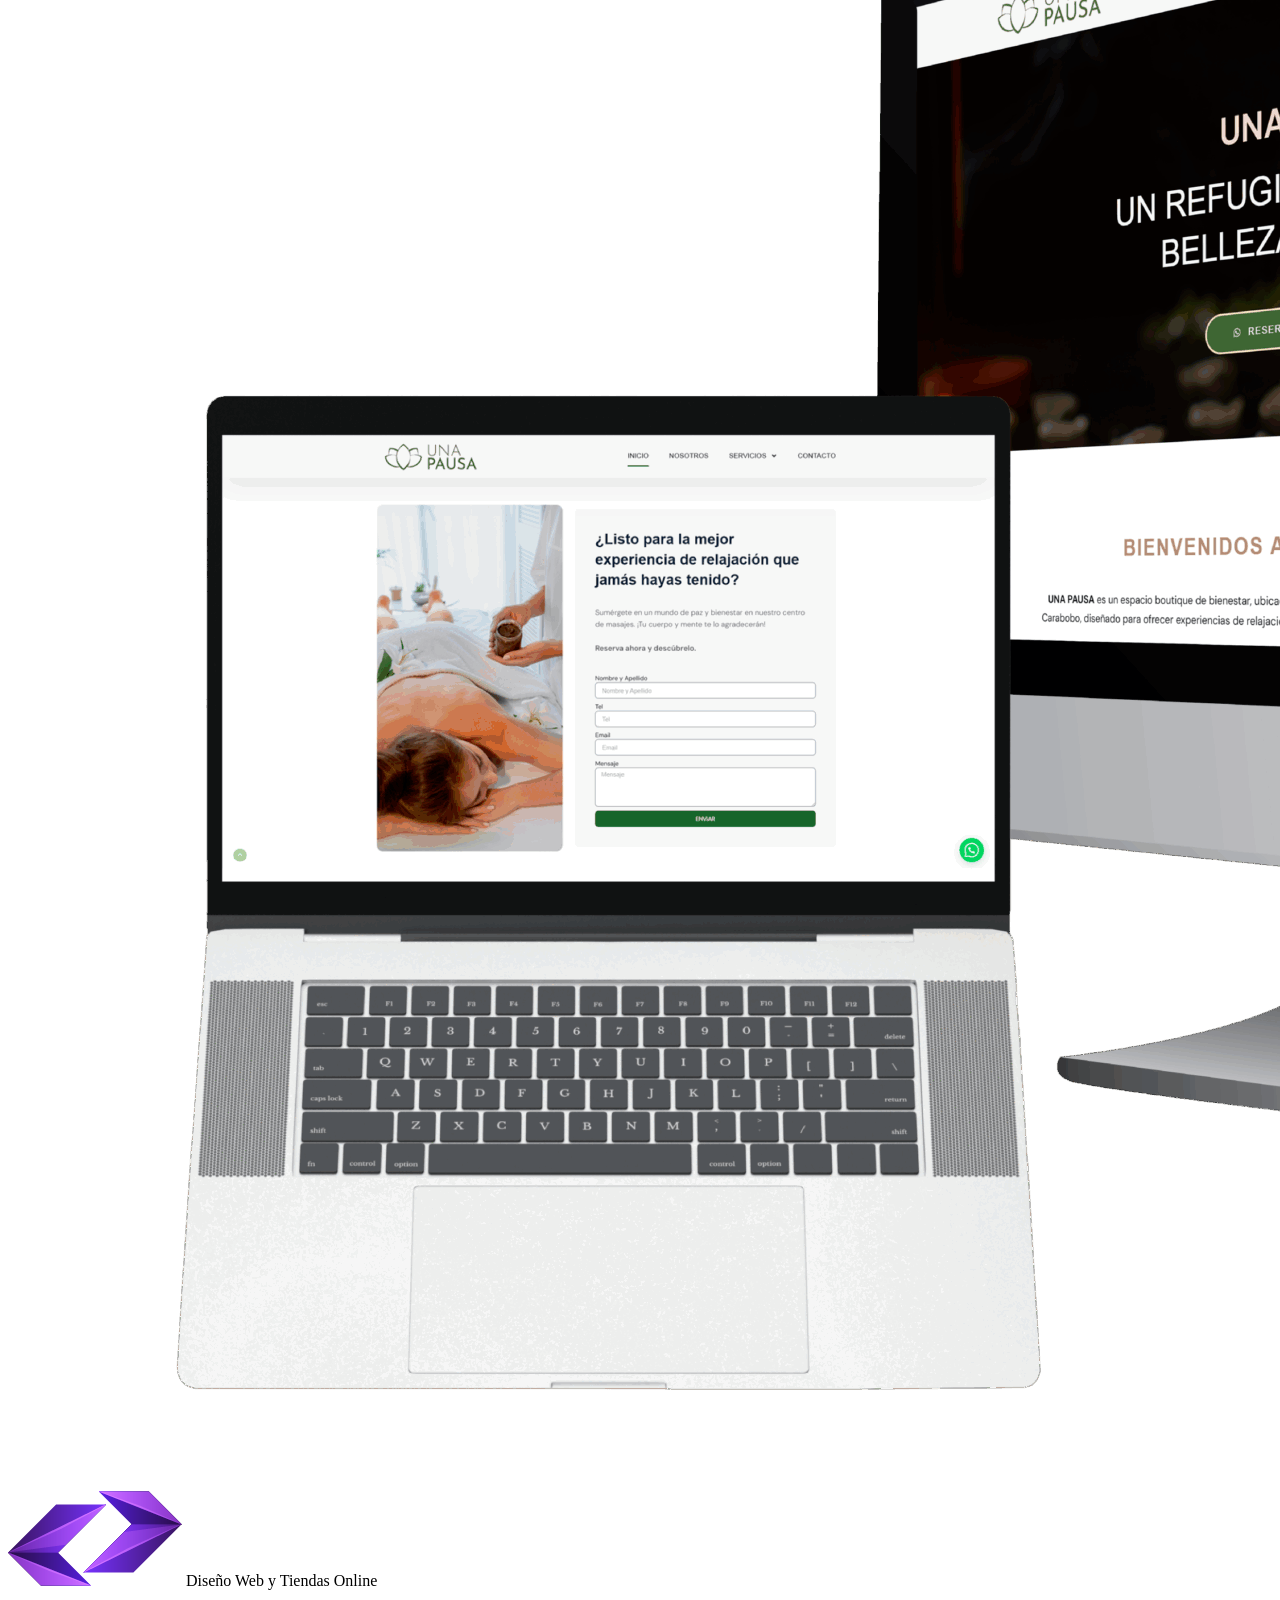
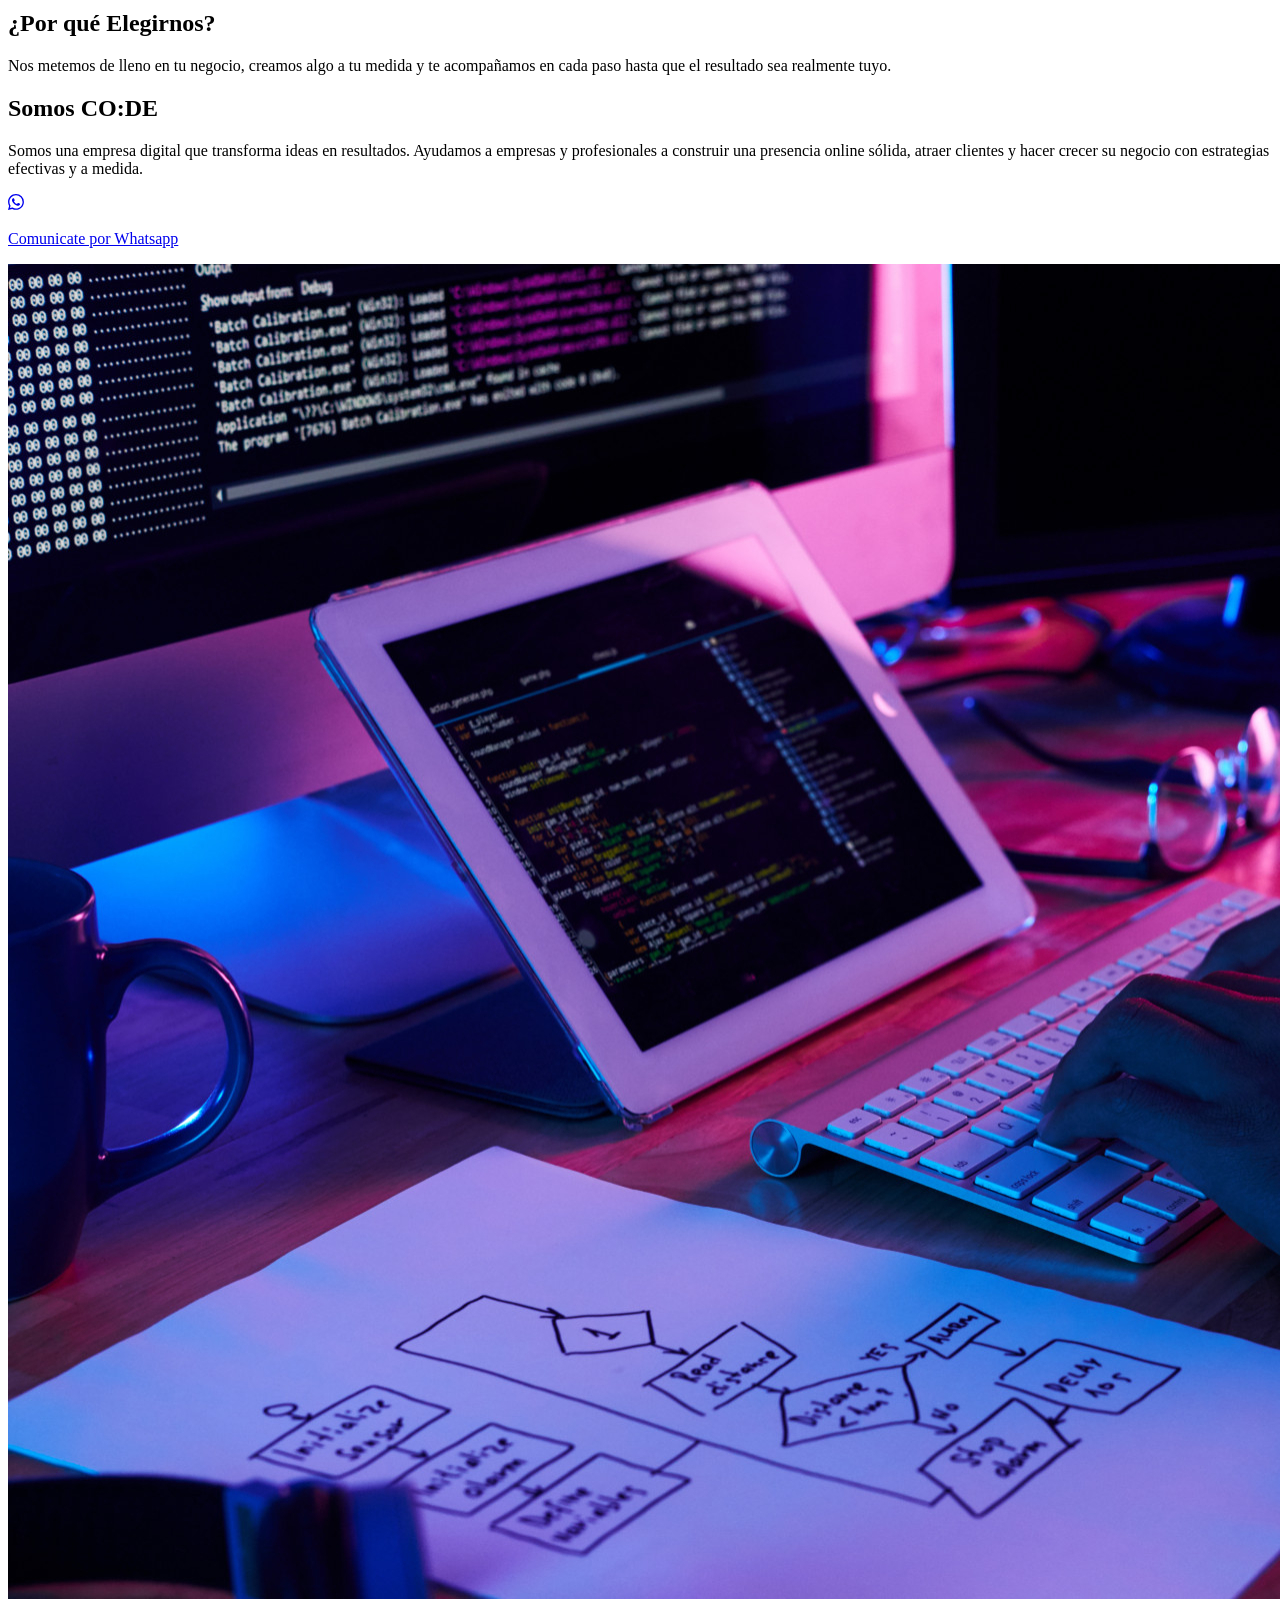
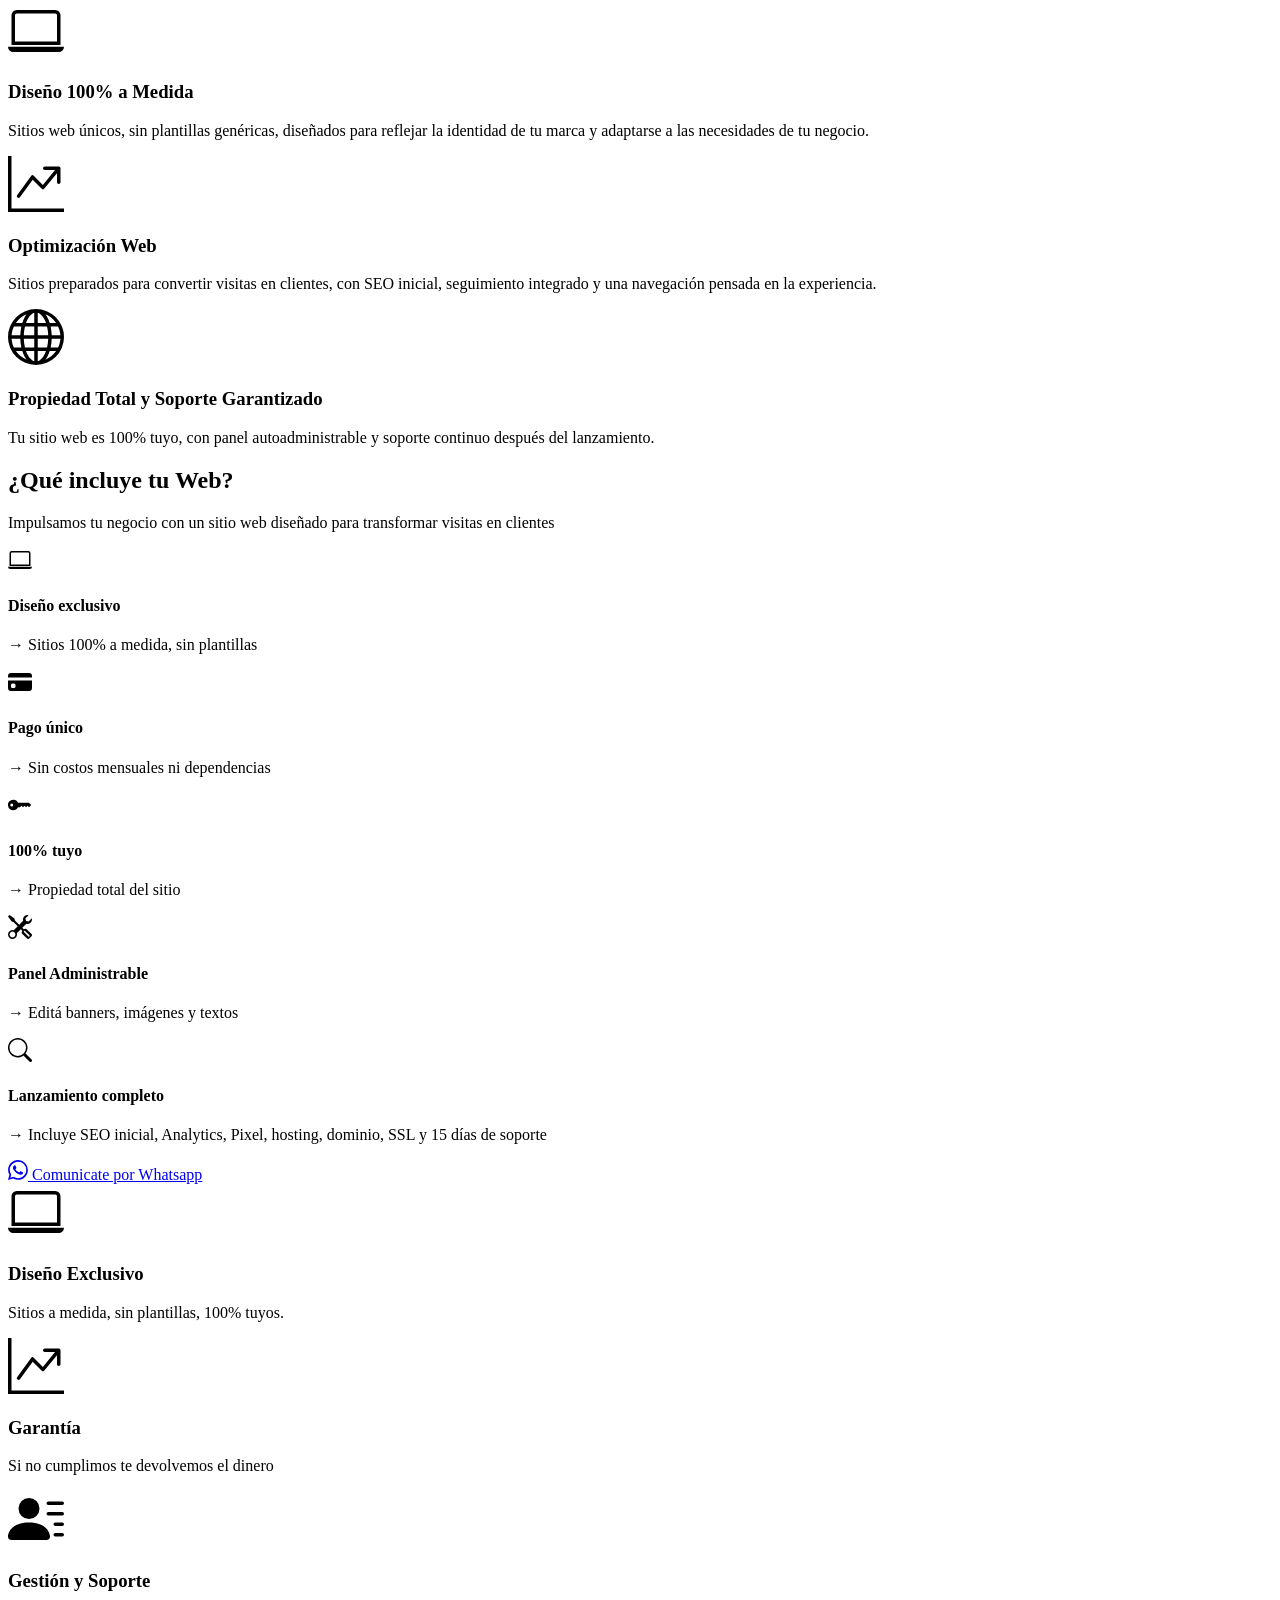
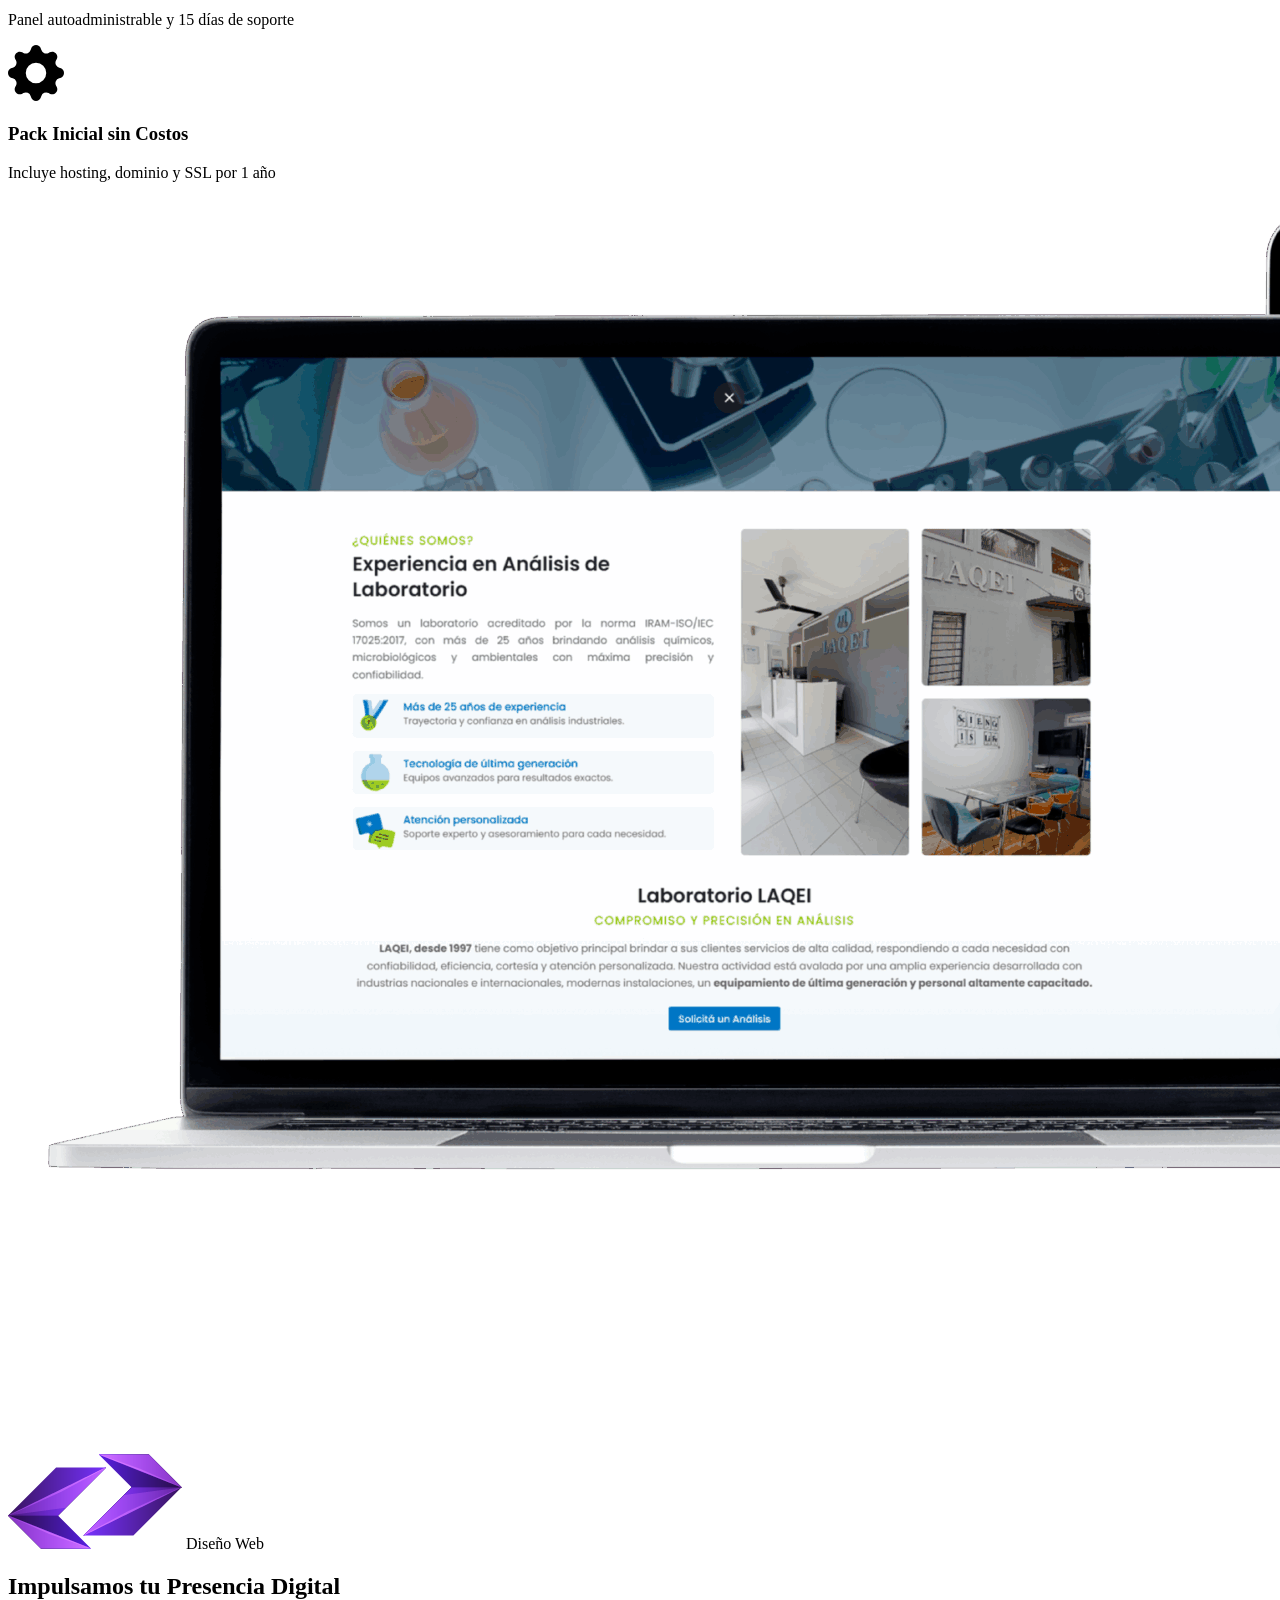
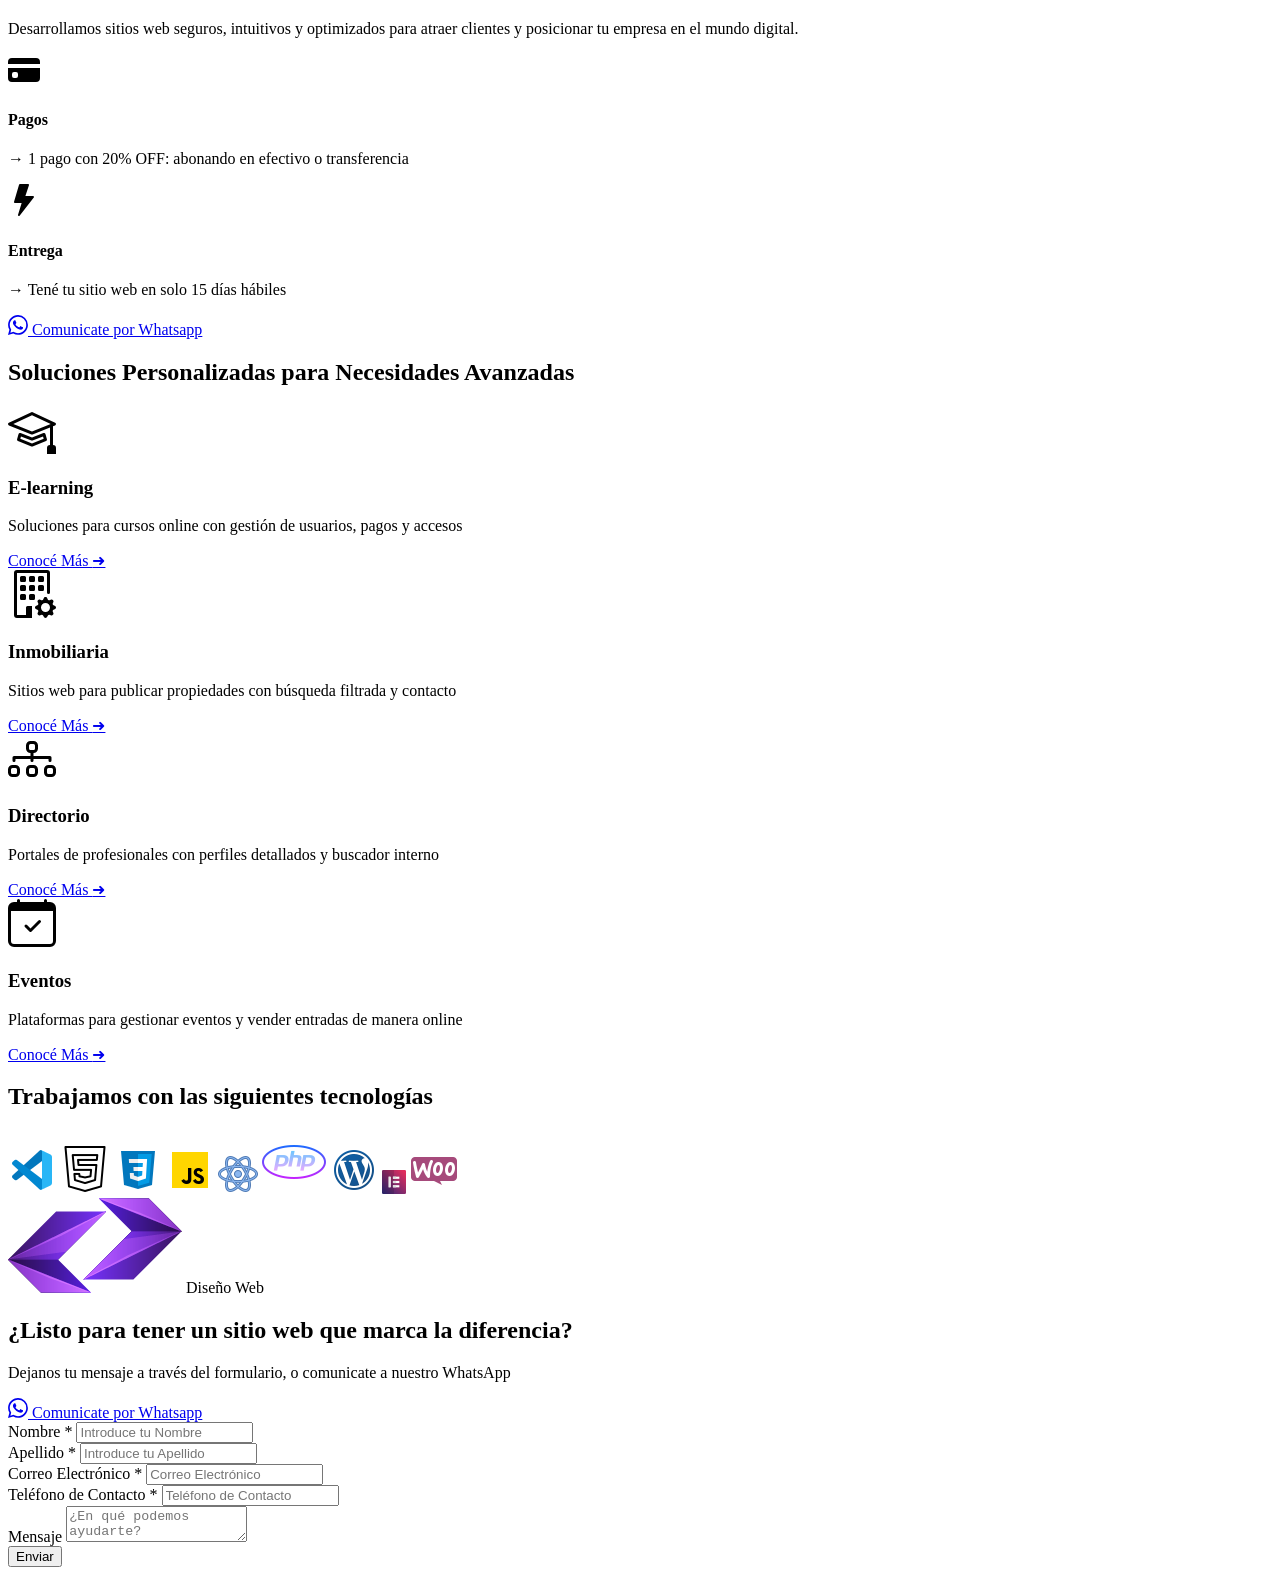
==== commit e456e2d2: "contact-section" ====
--- a/index.html
+++ b/index.html
@@ -880,7 +880,121 @@
       </section>
 
 
+      <!-- CONTACT SECTION -->
+      <section class="contact-section" id="contacto">
+        <div class="container">
+          <div class="contact-wrapper">
+            <div class="contact-info">
+              <div class="section-label">
+                <img
+                  src="./assets/img/logotipo/logo-sin-fondo.png"
+                  alt="Logo"
+                  class="label-icon"
+                />
+                <span>Diseño Web</span>
+              </div>
+
+              <div class="contact-content">
+                <h2>
+                  ¿Listo para tener un sitio web que
+                  <span class="text-primary">marca la diferencia?</span>
+                </h2>
+                <p>
+                  Dejanos tu mensaje a través del formulario, o comunicate a
+                  nuestro WhatsApp
+                </p>
+
+                <a
+                  href="https://wa.me/5491164627854?text=Hola%20*CO:DE*%20.Estoy%20interesado%20en%20crear%20una%20página%20web.%20¿Podrás%20pasarme%20más%20información?%20"
+                  target="_blank"
+                  class="btn btn-primary"
+                >
+                  <svg
+                    class="btn-icon"
+                    xmlns="http://www.w3.org/2000/svg"
+                    width="20"
+                    height="20"
+                    fill="currentColor"
+                    viewBox="0 0 16 16"
+                  >
+                    <path
+                      d="M13.601 2.326A7.85 7.85 0 0 0 7.994 0C3.627 0 .068 3.558.064 7.926c0 1.399.366 2.76 1.057 3.965L0 16l4.204-1.102a7.9 7.9 0 0 0 3.79.965h.004c4.368 0 7.926-3.558 7.93-7.93A7.9 7.9 0 0 0 13.6 2.326zM7.994 14.521a6.6 6.6 0 0 1-3.356-.92l-.24-.144-2.494.654.666-2.433-.156-.251a6.56 6.56 0 0 1-1.007-3.505c0-3.626 2.957-6.584 6.591-6.584a6.56 6.56 0 0 1 4.66 1.931 6.56 6.56 0 0 1 1.928 4.66c-.004 3.639-2.961 6.592-6.592 6.592m3.615-4.934c-.197-.099-1.17-.578-1.353-.646-.182-.065-.315-.099-.445.099-.133.197-.513.646-.627.775-.114.133-.232.148-.43.05-.197-.1-.836-.308-1.592-.985-.59-.525-.985-1.175-1.103-1.372-.114-.198-.011-.304.088-.403.087-.088.197-.232.296-.346.1-.114.133-.198.198-.33.065-.134.034-.248-.015-.347-.05-.099-.445-1.076-.612-1.47-.16-.389-.323-.335-.445-.34-.114-.007-.247-.007-.38-.007a.73.73 0 0 0-.529.247c-.182.198-.691.677-.691 1.654s.71 1.916.81 2.049c.098.133 1.394 2.132 3.383 2.992.47.205.84.326 1.129.418.475.152.904.129 1.246.08.38-.058 1.171-.48 1.338-.943.164-.464.164-.86.114-.943-.049-.084-.182-.133-.38-.232"
+                    />
+                  </svg>
+                  Comunicate por Whatsapp
+                </a>
+              </div>
+            </div>
+
+            <form class="contact-form" method="POST" action="#">
+              <div class="form-row">
+                <div class="form-group">
+                  <label for="name">Nombre <span>*</span></label>
+                  <input
+                    type="text"
+                    id="name"
+                    name="name"
+                    placeholder="Introduce tu Nombre"
+                    required
+                  />
+                </div>
+
+                <div class="form-group">
+                  <label for="lastname">Apellido <span>*</span></label>
+                  <input
+                    type="text"
+                    id="lastname"
+                    name="lastname"
+                    placeholder="Introduce tu Apellido"
+                    required
+                  />
+                </div>
+              </div>
+
+              <div class="form-row">
+                <div class="form-group">
+                  <label for="email">Correo Electrónico <span>*</span></label>
+                  <input
+                    type="email"
+                    id="email"
+                    name="email"
+                    placeholder="Correo Electrónico"
+                    required
+                  />
+                </div>
+
+                <div class="form-group">
+                  <label for="phone">Teléfono de Contacto <span>*</span></label>
+                  <input
+                    type="tel"
+                    id="phone"
+                    name="phone"
+                    placeholder="Teléfono de Contacto"
+                    required
+                  />
+                </div>
+              </div>
+
+              <div class="form-group">
+                <label for="message">Mensaje</label>
+                <textarea
+                  id="message"
+                  name="message"
+                  placeholder="¿En qué podemos ayudarte?"
+                ></textarea>
+              </div>
+
+              <button type="submit" class="btn btn-primary btn-full">
+                Enviar
+              </button>
+            </form>
+          </div>
+        </div>
+      </section>
+
     </main>
+
+    
 
 
 
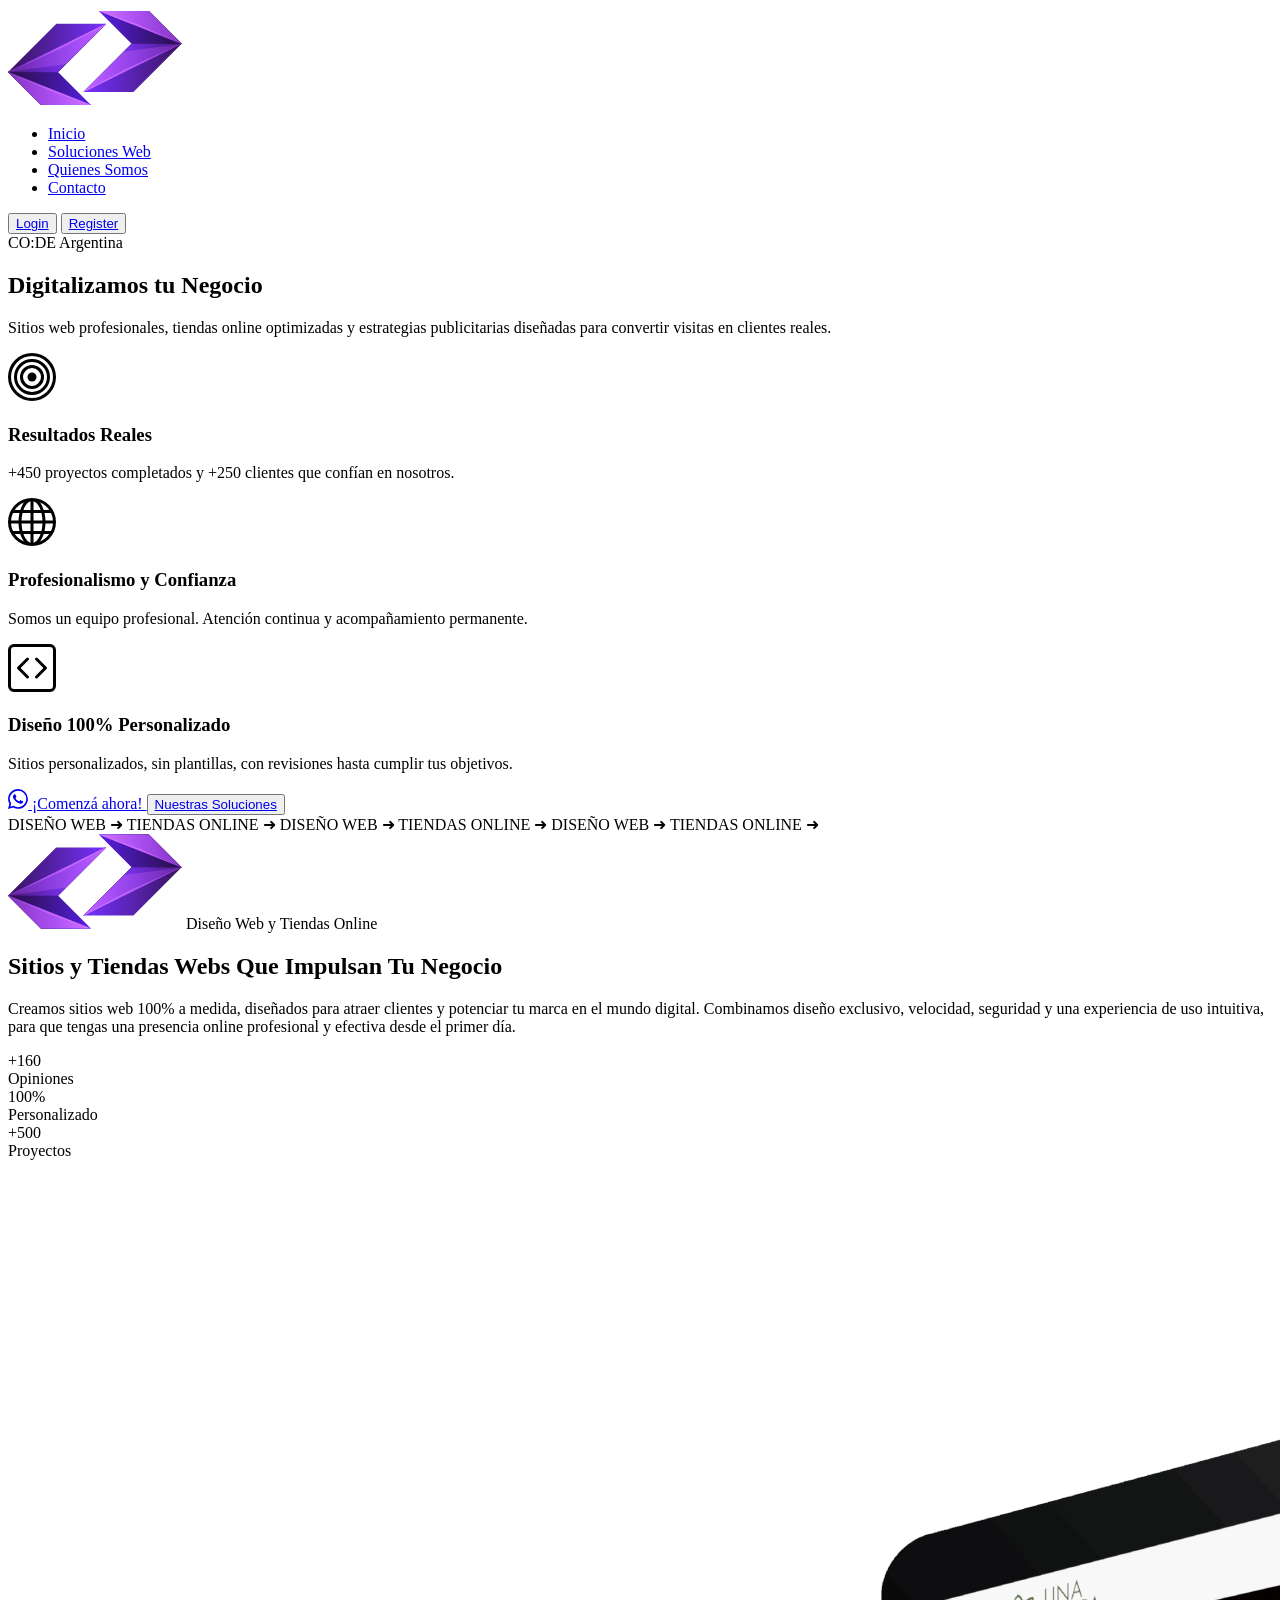
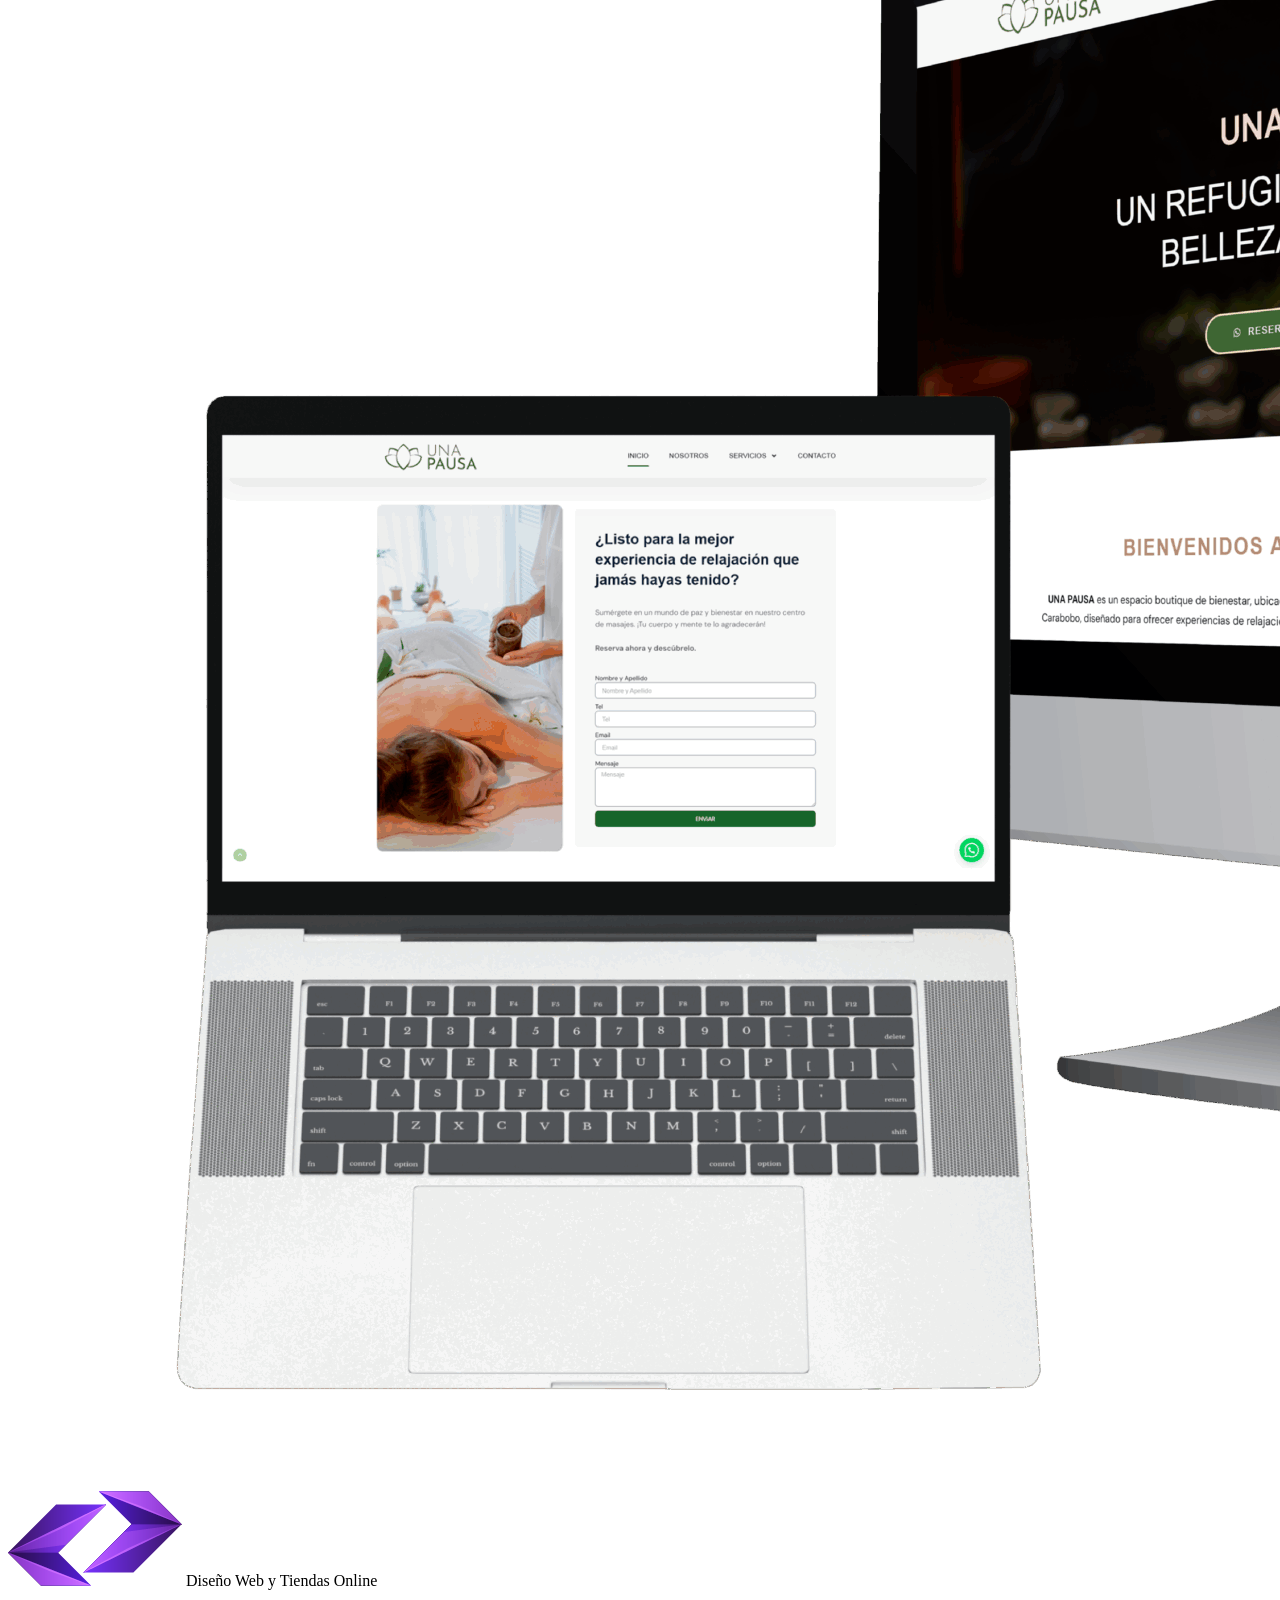
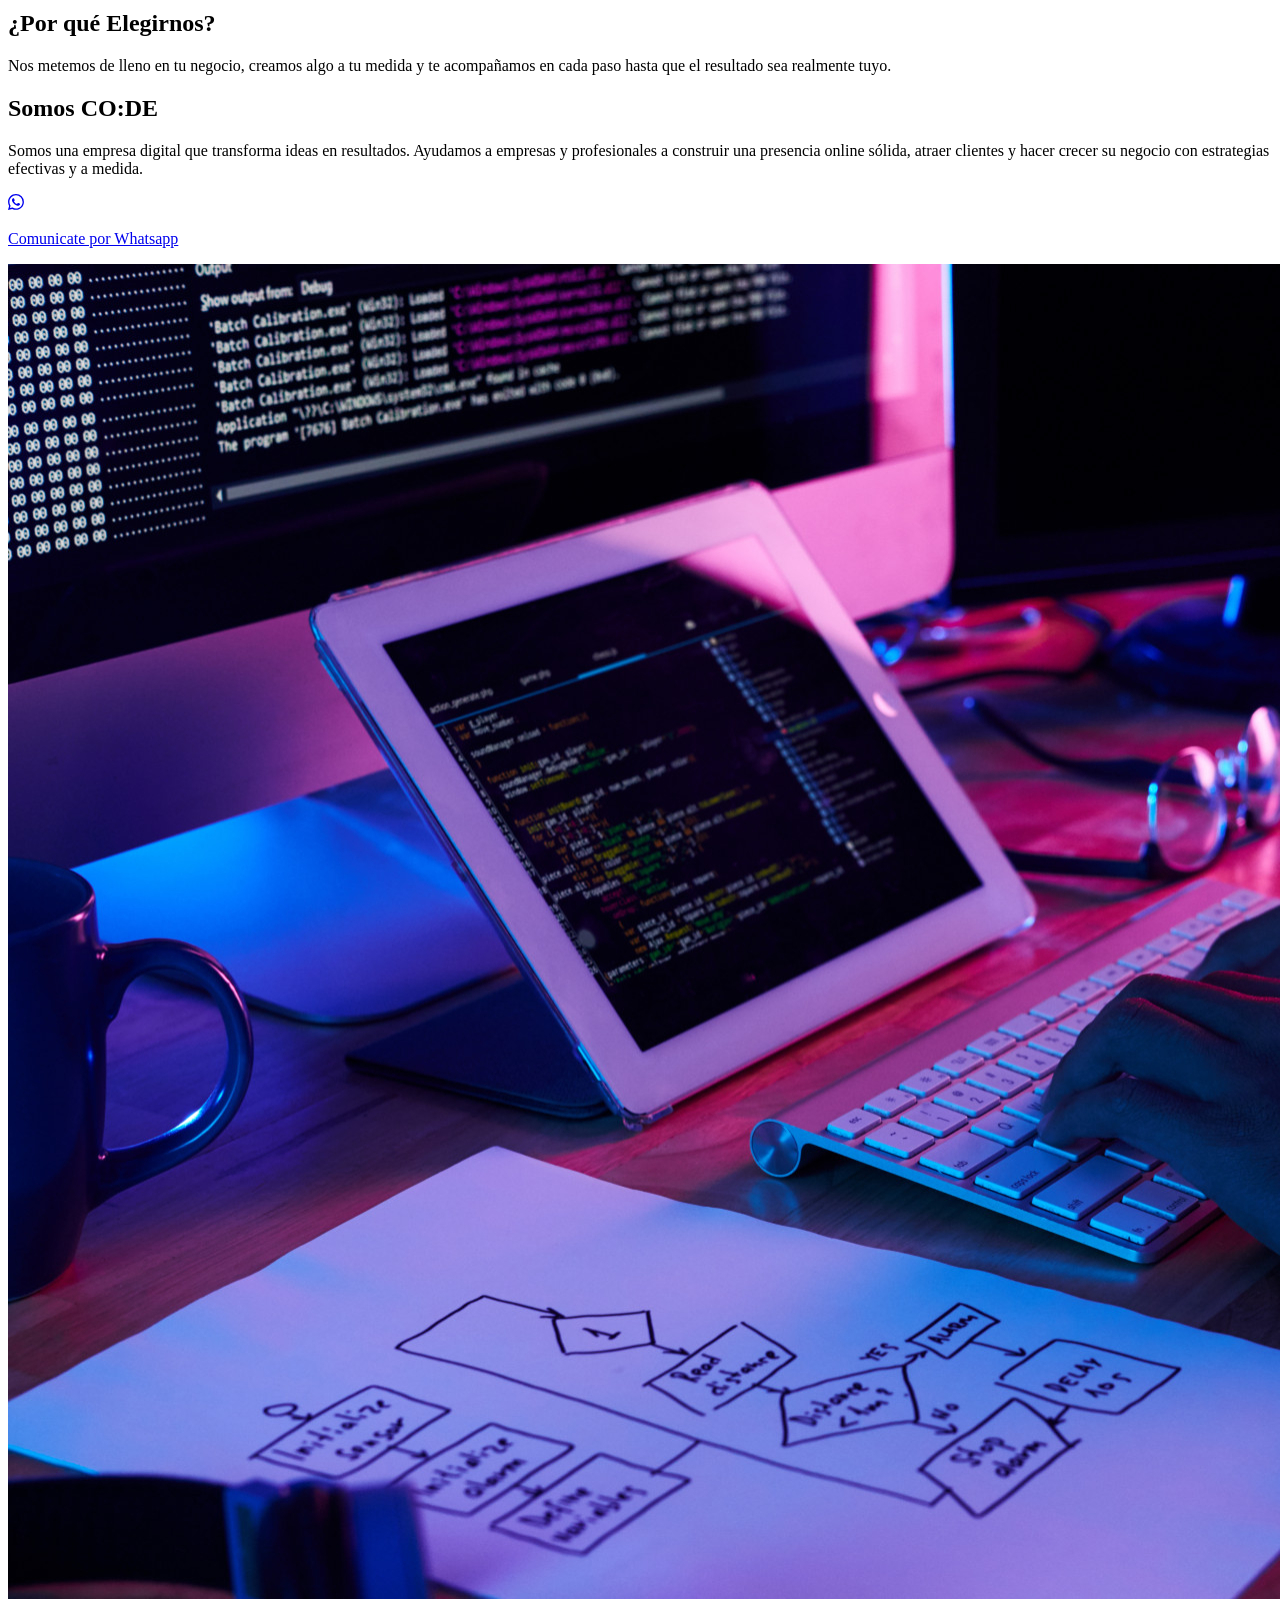
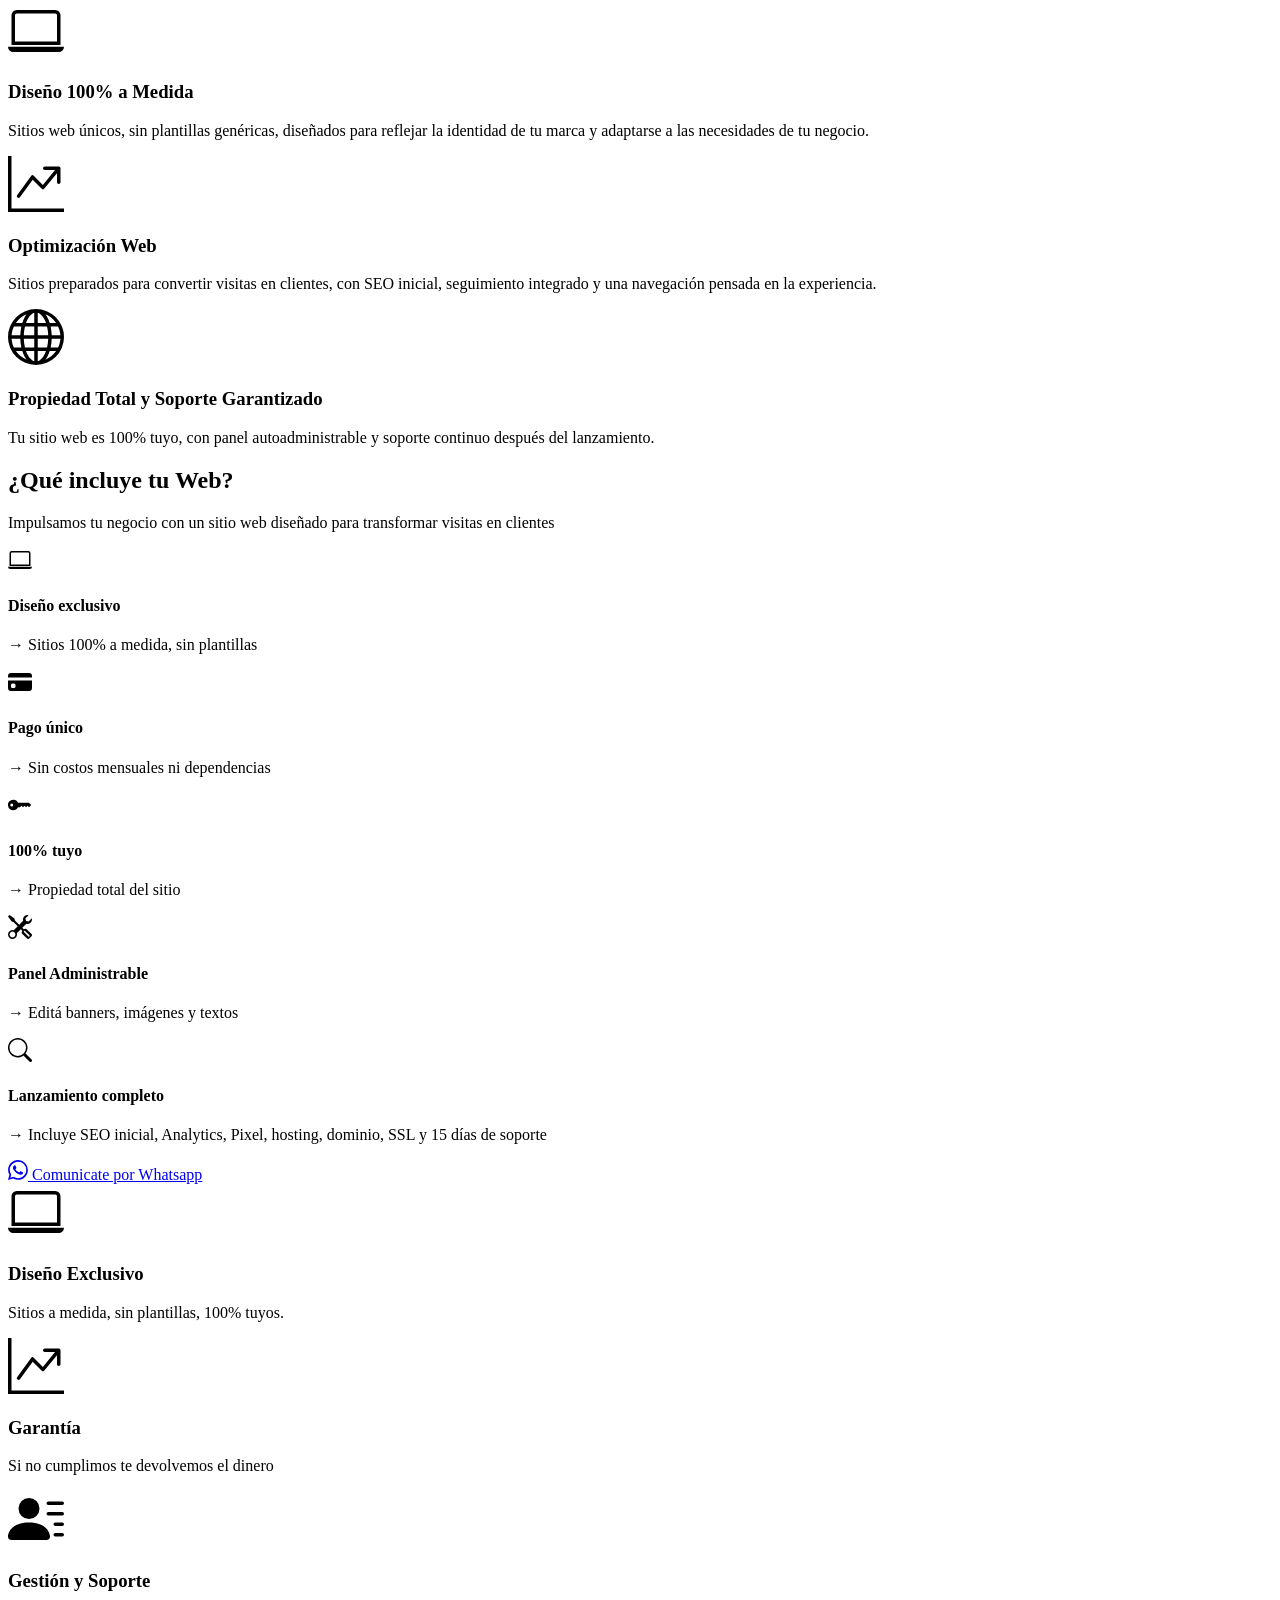
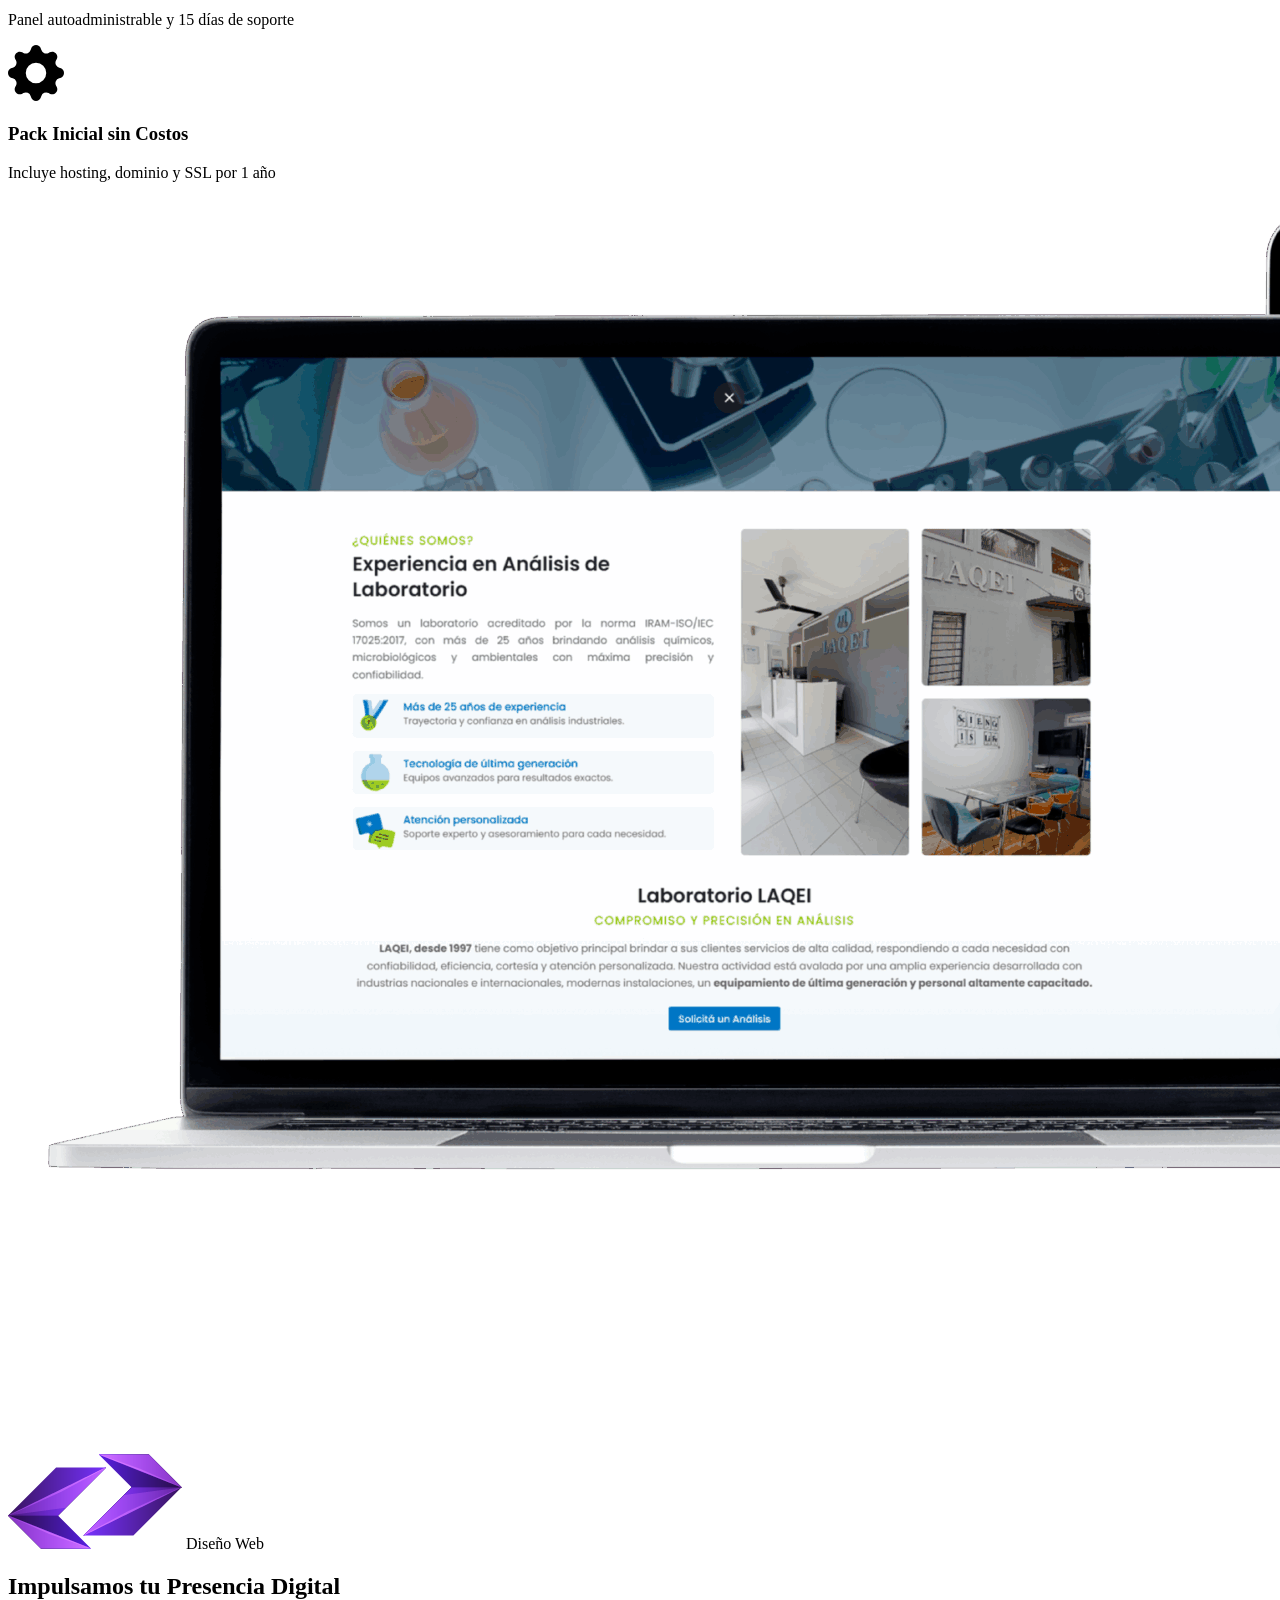
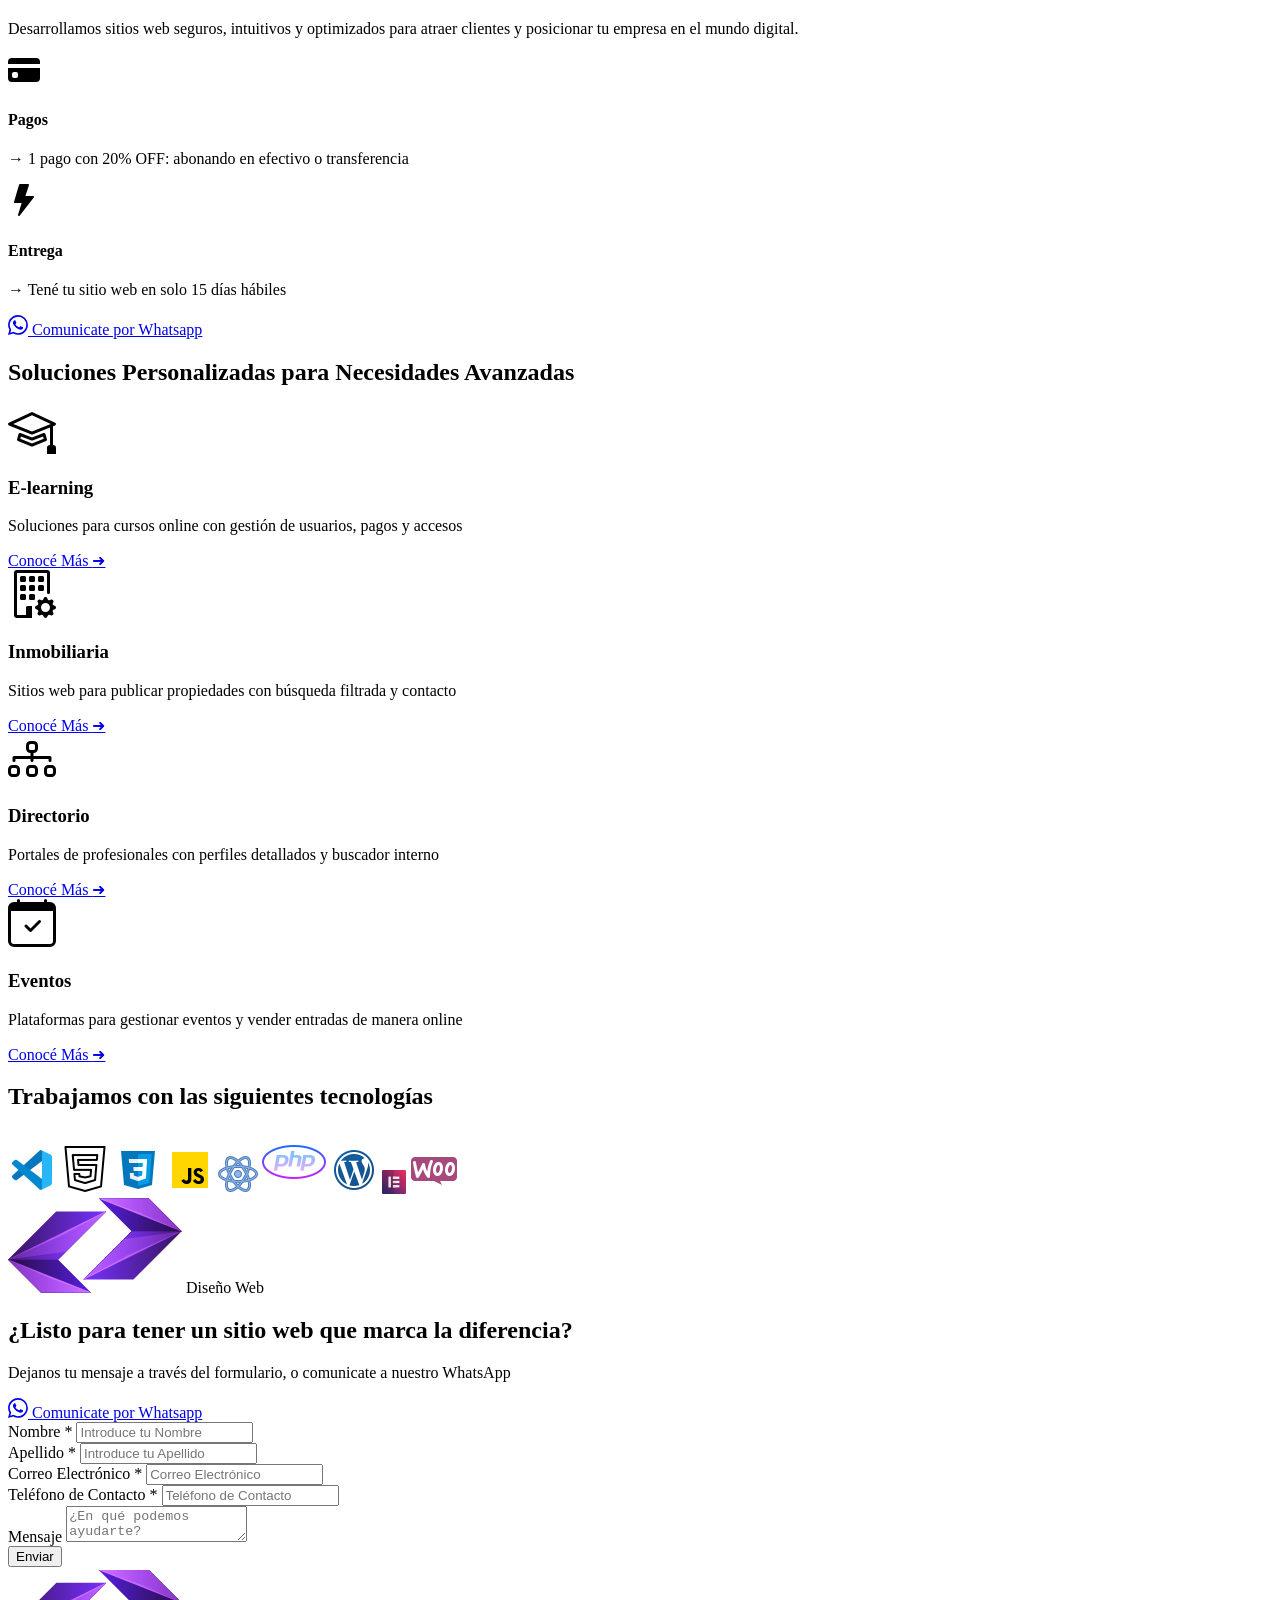
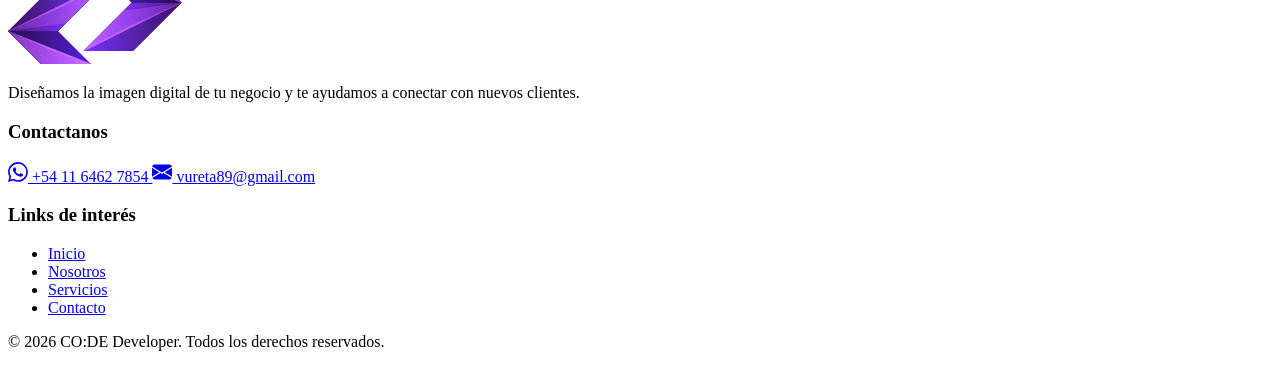
==== commit 629cc519: "container-footer" ====
--- a/index.html
+++ b/index.html
@@ -994,7 +994,77 @@
 
     </main>
 
-    
+    <footer class="footer">
+        <div class="container">
+        <div class="footer-grid">
+          <div class="footer-col footer-brand-col">
+            <img
+              src="./assets/img/logotipo/logotipo-code-horizonta-sin-fondo.png"
+              alt="CO:DE Logo"
+              class="footer-logo"
+            />
+            <p>
+              Diseñamos la imagen digital de tu negocio y te ayudamos a conectar
+              con nuevos clientes.
+            </p>
+          </div>
+
+          <div class="footer-col">
+            <h3>Contactanos</h3>
+            <div class="footer-contacts">
+              <a
+                href="https://wa.me/5491164627854?text=Hola%20*CO:DE*%20.Estoy%20interesado%20en%20crear%20una%20página%20web.%20¿Podrás%20pasarme%20más%20información?%20"
+                target="_blank"
+                class="contact-link"
+              >
+                <svg
+                  class="contact-icon"
+                  xmlns="http://www.w3.org/2000/svg"
+                  width="20"
+                  height="20"
+                  fill="currentColor"
+                  viewBox="0 0 16 16"
+                >
+                  <path
+                    d="M13.601 2.326A7.85 7.85 0 0 0 7.994 0C3.627 0 .068 3.558.064 7.926c0 1.399.366 2.76 1.057 3.965L0 16l4.204-1.102a7.9 7.9 0 0 0 3.79.965h.004c4.368 0 7.926-3.558 7.93-7.93A7.9 7.9 0 0 0 13.6 2.326zM7.994 14.521a6.6 6.6 0 0 1-3.356-.92l-.24-.144-2.494.654.666-2.433-.156-.251a6.56 6.56 0 0 1-1.007-3.505c0-3.626 2.957-6.584 6.591-6.584a6.56 6.56 0 0 1 4.66 1.931 6.56 6.56 0 0 1 1.928 4.66c-.004 3.639-2.961 6.592-6.592 6.592m3.615-4.934c-.197-.099-1.17-.578-1.353-.646-.182-.065-.315-.099-.445.099-.133.197-.513.646-.627.775-.114.133-.232.148-.43.05-.197-.1-.836-.308-1.592-.985-.59-.525-.985-1.175-1.103-1.372-.114-.198-.011-.304.088-.403.087-.088.197-.232.296-.346.1-.114.133-.198.198-.33.065-.134.034-.248-.015-.347-.05-.099-.445-1.076-.612-1.47-.16-.389-.323-.335-.445-.34-.114-.007-.247-.007-.38-.007a.73.73 0 0 0-.529.247c-.182.198-.691.677-.691 1.654s.71 1.916.81 2.049c.098.133 1.394 2.132 3.383 2.992.47.205.84.326 1.129.418.475.152.904.129 1.246.08.38-.058 1.171-.48 1.338-.943.164-.464.164-.86.114-.943-.049-.084-.182-.133-.38-.232"
+                  />
+                </svg>
+                +54 11 6462 7854
+              </a>
+              <a href="mailto:vureta89@gmail.com" class="contact-link">
+                <svg
+                  class="contact-icon"
+                  xmlns="http://www.w3.org/2000/svg"
+                  width="20"
+                  height="20"
+                  fill="currentColor"
+                  viewBox="0 0 16 16"
+                >
+                  <path
+                    d="M.05 3.555A2 2 0 0 1 2 2h12a2 2 0 0 1 1.95 1.555L8 8.414zM0 4.697v7.104l5.803-3.558zM6.761 8.83l-6.57 4.027A2 2 0 0 0 2 14h12a2 2 0 0 0 1.808-1.144l-6.57-4.027L8 9.586zm3.436-.586L16 11.801V4.697z"
+                  />
+                </svg>
+                vureta89@gmail.com
+              </a>
+            </div>
+          </div>
+
+          <div class="footer-col">
+            <h3>Links de interés</h3>
+            <ul class="footer-links">
+              <li><a href="#inicio">Inicio</a></li>
+              <li><a href="#nosotros">Nosotros</a></li>
+              <li><a href="#soluciones">Servicios</a></li>
+              <li><a href="#contacto">Contacto</a></li>
+            </ul>
+          </div>
+        </div>
+
+        <div class="footer-bottom">
+          <p>&copy; 2026 CO:DE Developer. Todos los derechos reservados.</p>
+        </div>
+      </div>
+    </footer>
 
 
 
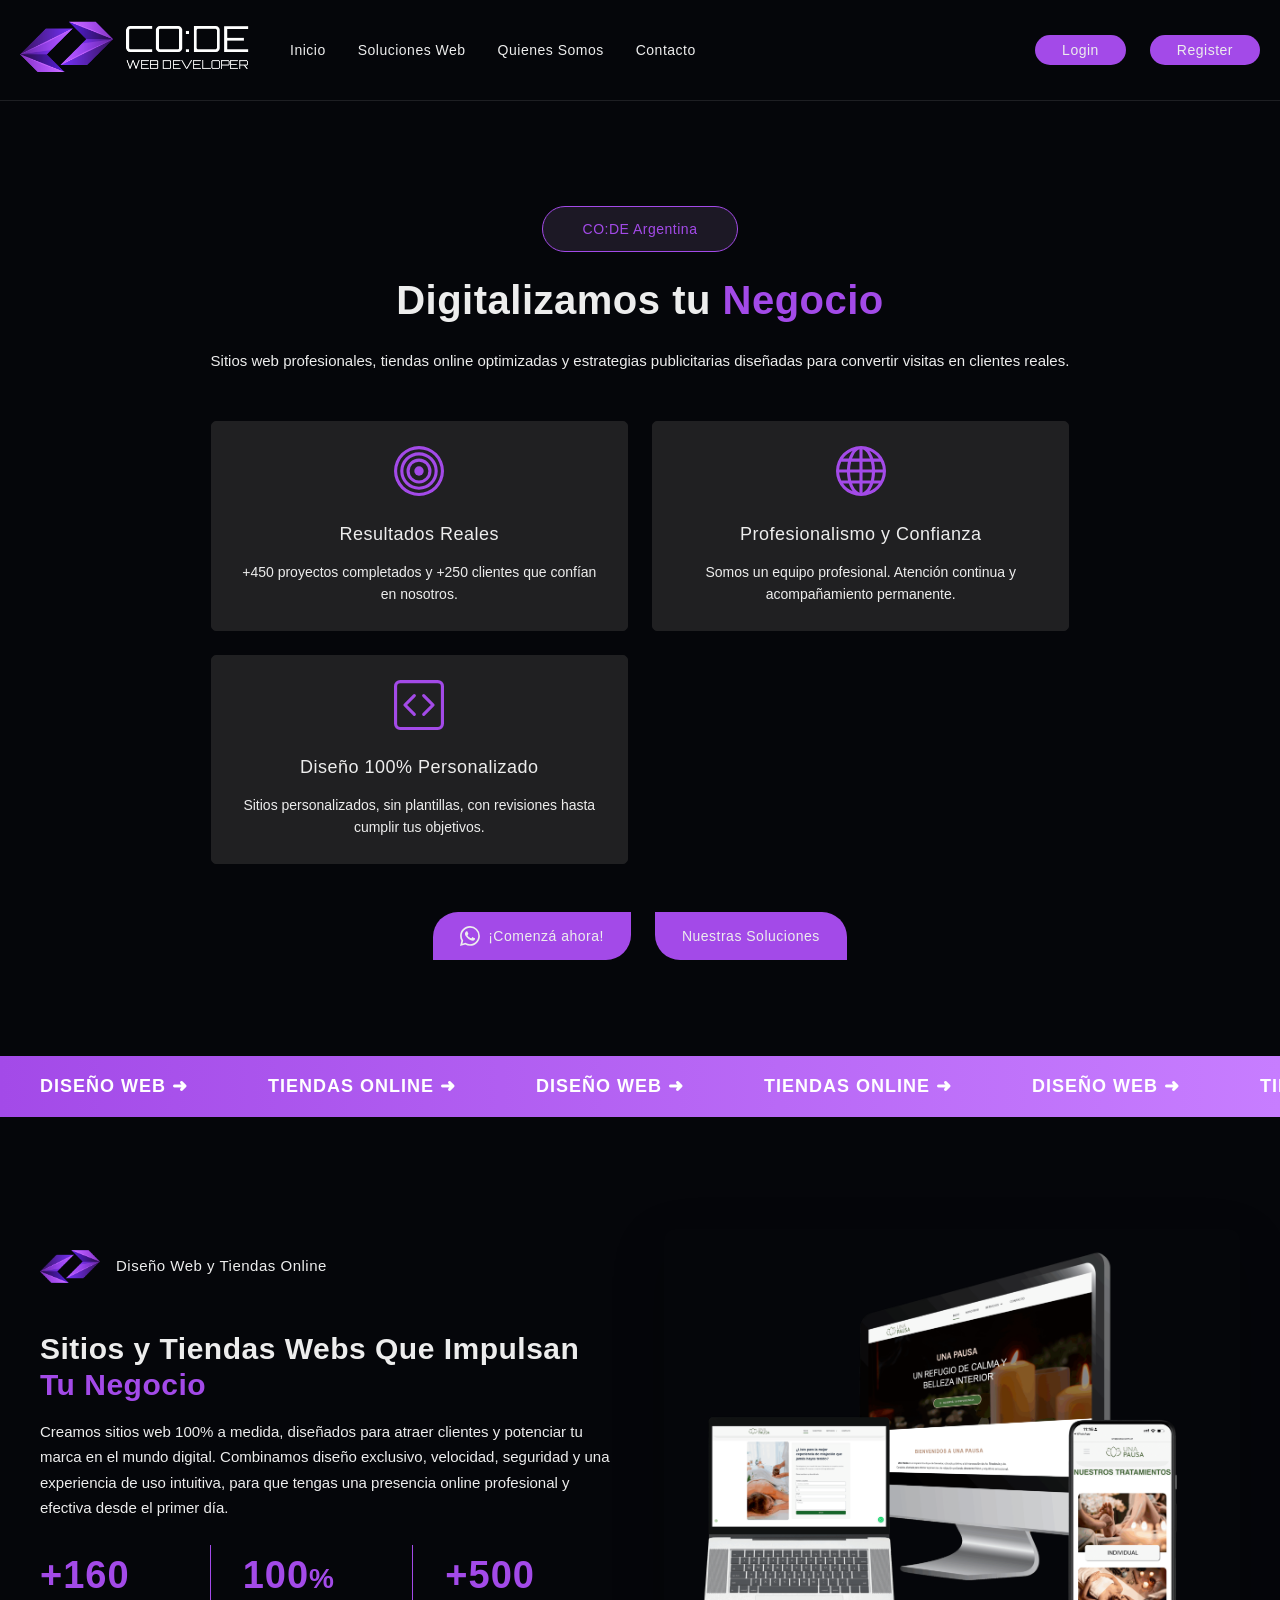
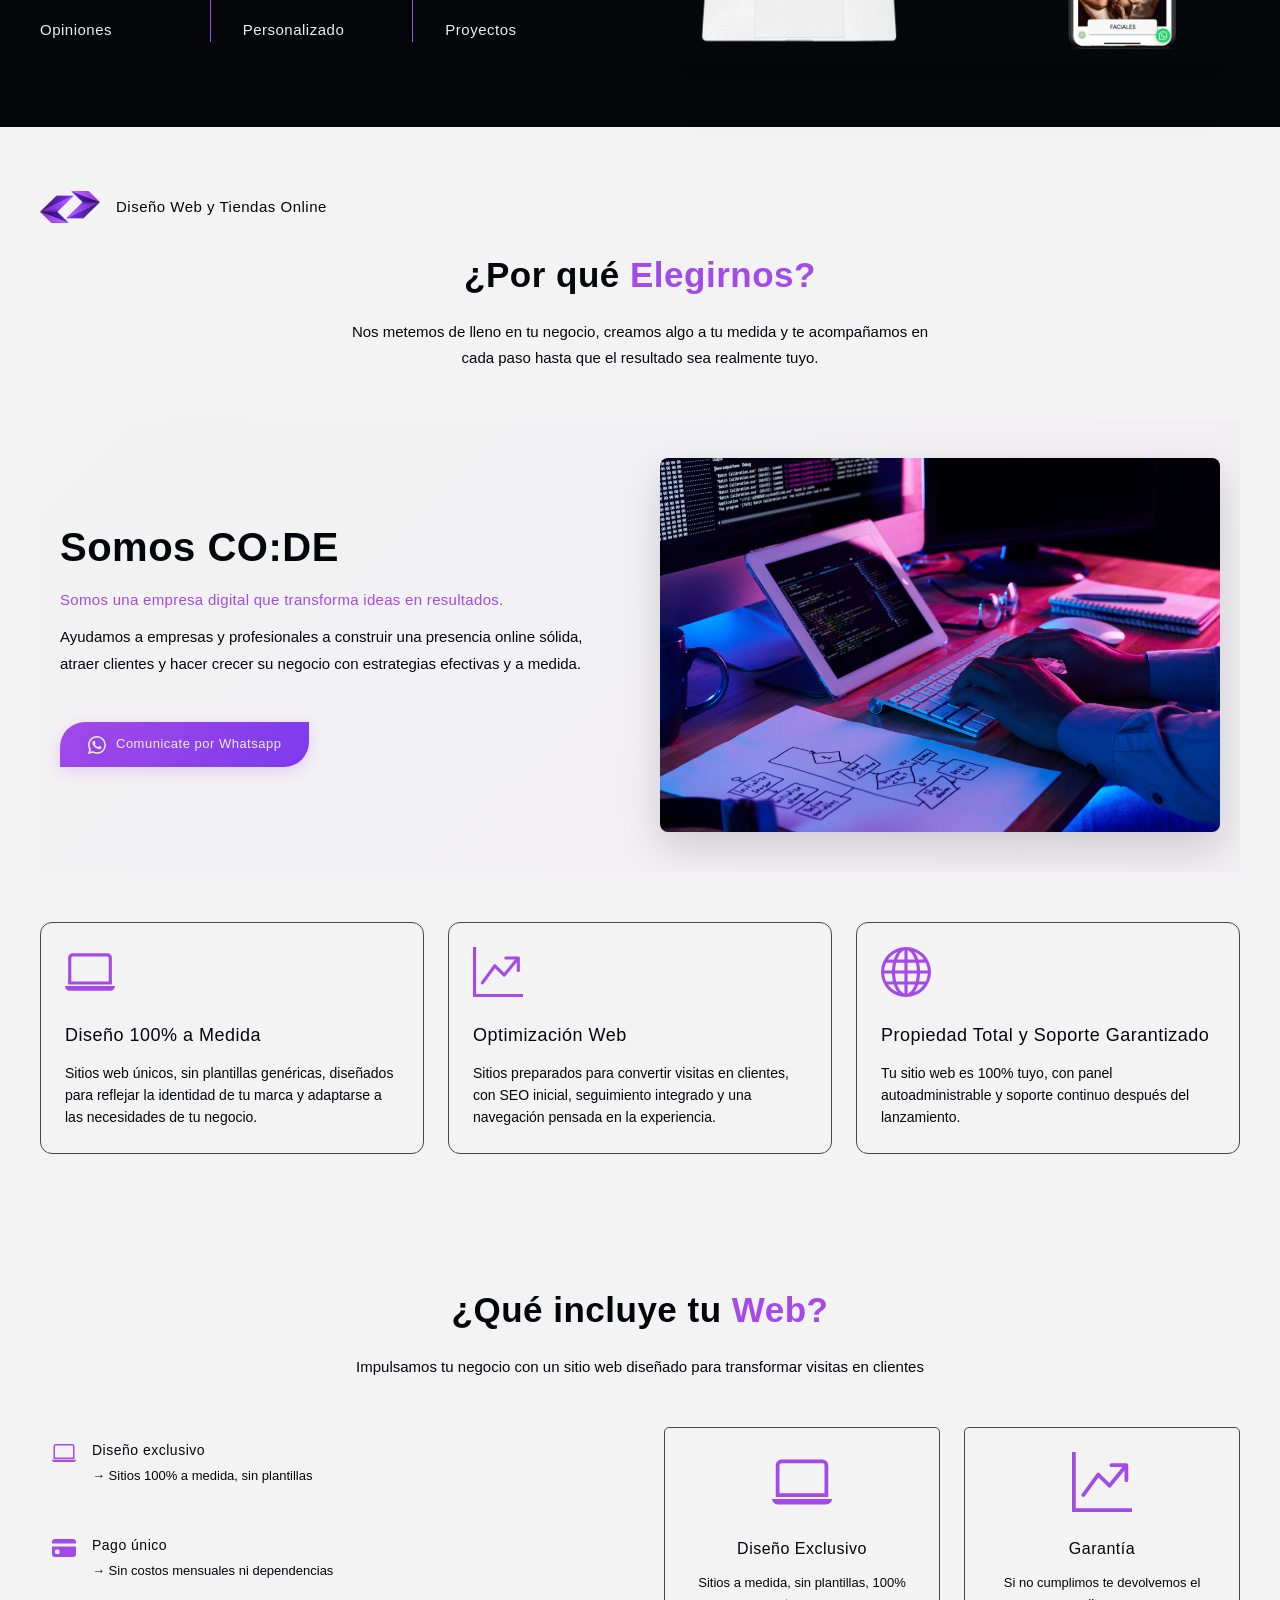
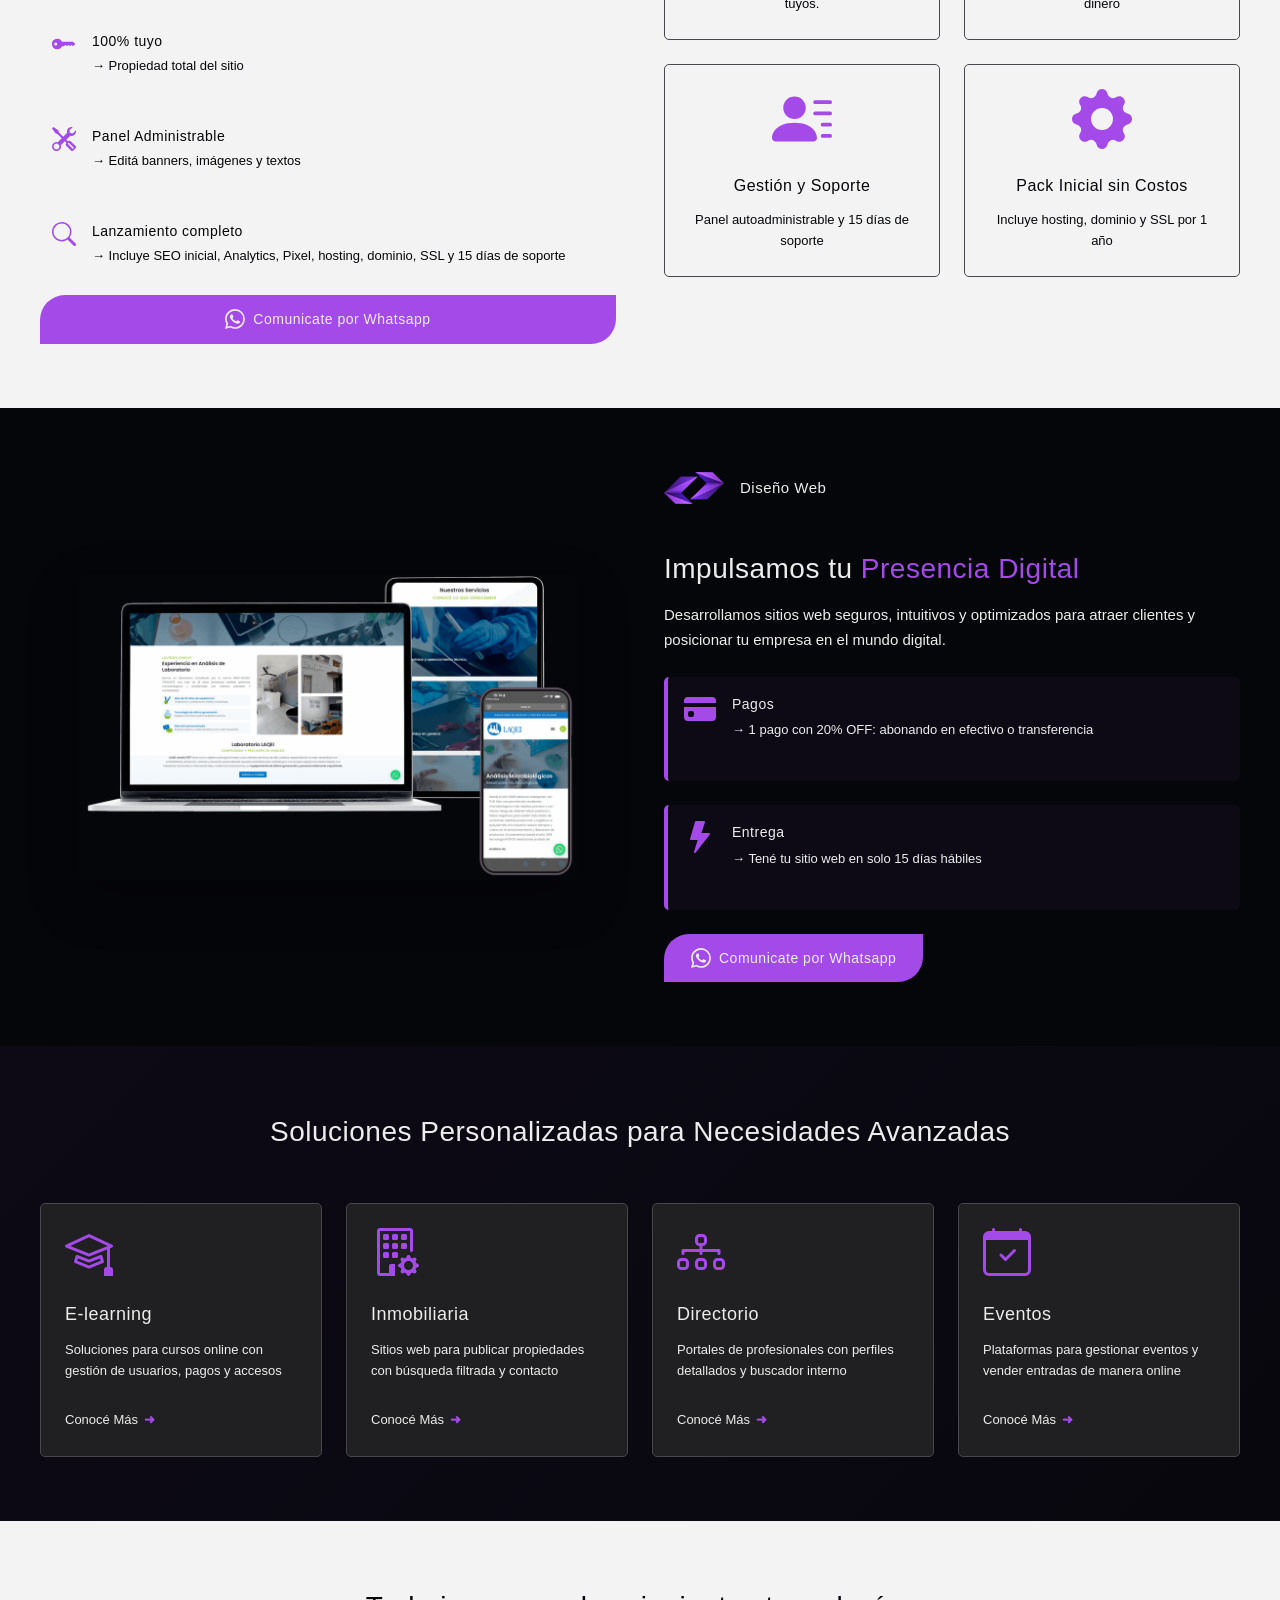
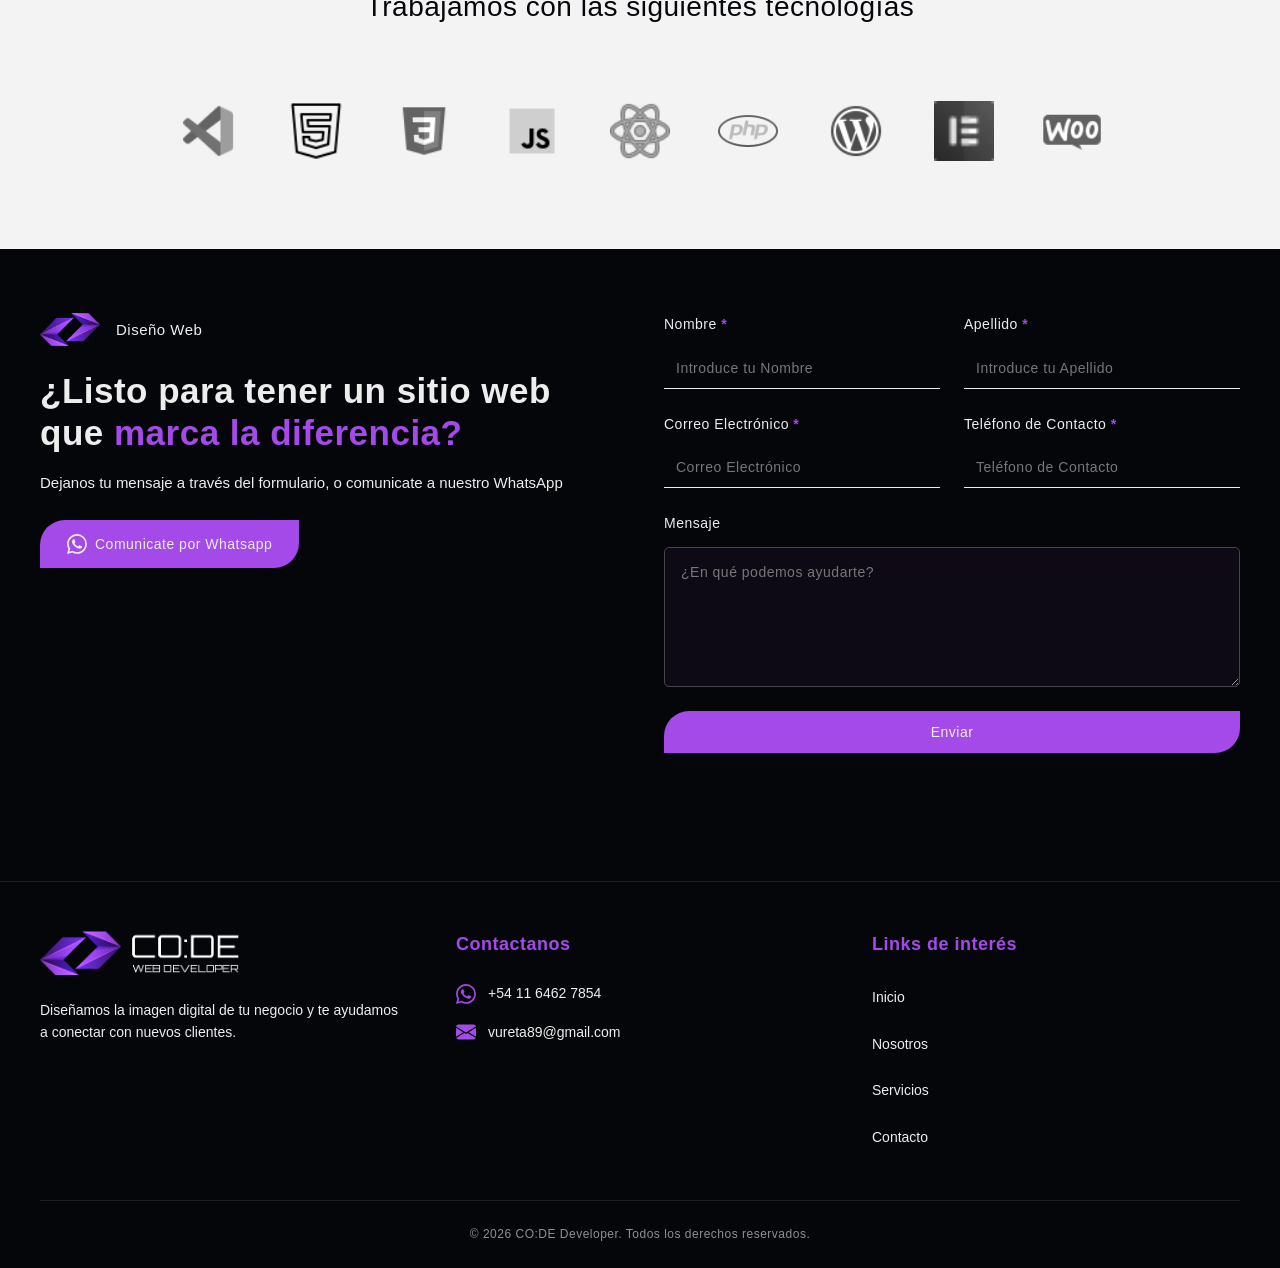
==== commit 5362180c: "se-adapta-mob-register" ====
--- a/index.html
+++ b/index.html
@@ -1,6 +1,6 @@
 <!DOCTYPE html>
 <html lang="en">
- <head>
+ <head>l
     <meta charset="UTF-8" />
     <meta name="viewport" content="width=device-width, initial-scale=1.0" />
     <meta
--- a/style.css
+++ b/style.css
@@ -0,0 +1,1850 @@
+/* ===================================
+   RESET Y VARIABLES GLOBALES
+   =================================== */
+
+:root {
+  /* Colores */
+  --color-dark: #05060a;
+  --color-light: #ededed;
+  --color-light-bg: #f3f3f3;
+  --color-primary: #a34ae8;
+  --color-secondary: #202022;
+  --color-tertiary: #46464c;
+  --color-text-dark: #05060a;
+  --color-text-light: #777;
+
+  /* Tipografía */
+  --font-primary: "Poppins", sans-serif;
+  --font-secondary: "Inter", sans-serif;
+
+  /* Espaciado */
+  --spacing-xs: 8px;
+  --spacing-sm: 12px;
+  --spacing-md: 16px;
+  --spacing-lg: 24px;
+  --spacing-xl: 32px;
+  --spacing-2xl: 48px;
+  --spacing-3xl: 64px;
+
+  /* Border Radius */
+  --radius-sm: 5px;
+  --radius-md: 12px;
+  --radius-lg: 25px;
+
+  /* Transiciones */
+  --transition: all 0.3s cubic-bezier(0.4, 0, 0.2, 1);
+  --transition-fast: all 0.15s ease;
+}
+
+* {
+  margin: 0;
+  padding: 0;
+  box-sizing: border-box;
+}
+
+html {
+  scroll-behavior: smooth;
+}
+
+body {
+  background-color: var(--color-dark);
+  color: var(--color-light);
+  font-family: var(--font-secondary);
+  font-size: 16px;
+  line-height: 1.6;
+  overflow-x: hidden;
+}
+
+/* ===================================
+   CONTENEDOR GENERAL
+   =================================== */
+
+.container {
+  max-width: 1400px;
+  margin: 0 auto;
+  padding: 0 20px;
+}
+
+/* ===================================
+   HEADER Y NAVEGACIÓN
+   =================================== */
+
+.header {
+  position: fixed;
+  top: 0;
+  width: 100%;
+  background-color: var(--color-dark);
+  z-index: 1000;
+  padding: 20px 0;
+  border-bottom: 1px solid rgba(255, 255, 255, 0.1);
+}
+
+.header-container {
+  display: flex;
+  align-items: center;
+  justify-content: space-between;
+  max-width: 1400px;
+  margin: 0 auto;
+  padding: 0 20px;
+}
+
+.logo {
+  flex-shrink: 0;
+}
+
+.logo a {
+  display: block;
+  text-decoration: none;
+}
+
+.logo img {
+  width: 230px;
+  height: auto;
+  cursor: pointer;
+  transition: var(--transition);
+  -webkit-transition: var(--transition);
+  -moz-transition: var(--transition);
+  -ms-transition: var(--transition);
+  -o-transition: var(--transition);
+}
+
+.logo img:hover {
+  opacity: 0.8;
+  transform: translateY(-2px);
+}
+
+.navbar {
+  flex: 1;
+  margin: 0 40px;
+}
+
+.nav-menu {
+  display: flex;
+  list-style: none;
+  gap: var(--spacing-xl);
+}
+
+.nav-menu a {
+  color: var(--color-light);
+  text-decoration: none;
+  font-family: var(--font-primary);
+  font-size: 14px;
+  font-weight: 300;
+  letter-spacing: 0.5px;
+  position: relative;
+  transition: var(--transition);
+  display: block;
+  padding: 8px 0;
+  -webkit-transition: var(--transition);
+  -moz-transition: var(--transition);
+  -ms-transition: var(--transition);
+  -o-transition: var(--transition);
+}
+
+.nav-menu a::after {
+  content: "";
+  position: absolute;
+  bottom: 0;
+  left: 0;
+  width: 0;
+  height: 2px;
+  background-color: var(--color-primary);
+  transition: var(--transition);
+}
+
+.nav-menu a:hover {
+  color: var(--color-primary);
+}
+
+.nav-menu a:hover::after {
+  width: 100%;
+}
+
+.auth-buttons {
+  display: flex;
+  gap: var(--spacing-lg);
+  flex-shrink: 0;
+}
+
+/* ===================================
+   BOTONES GLOBALES
+   =================================== */
+
+.btn {
+  font-family: var(--font-primary);
+  font-size: 14px;
+  font-weight: 400;
+  border: 2px solid transparent;
+  padding: 11px 25px;
+  cursor: pointer;
+  border-radius: var(--radius-lg);
+  transition: var(--transition);
+  display: inline-flex;
+  align-items: center;
+  justify-content: center;
+  gap: var(--spacing-xs);
+  text-decoration: none;
+  letter-spacing: 0.5px;
+  white-space: nowrap;
+}
+
+.btn > a {
+  text-decoration: none;
+  color: var(--color-light);
+}
+
+.btn:active {
+  transform: scale(0.98);
+  -webkit-transform: scale(0.98);
+  -moz-transform: scale(0.98);
+  -ms-transform: scale(0.98);
+  -o-transform: scale(0.98);
+}
+
+.btn-primary {
+  background-color: var(--color-primary);
+  color: var(--color-light);
+  border-radius: var(--radius-lg) 0 var(--radius-lg) 0;
+}
+
+.btn-primary:hover {
+  background-color: #9333ea;
+  transform: translateY(-3px);
+  box-shadow: 0 10px 25px rgba(163, 74, 232, 0.3);
+}
+
+.btn-secondary {
+  background-color: var(--color-primary);
+  color: var(--color-light);
+  border-radius: 0 var(--radius-lg) 0 var(--radius-lg);
+}
+
+.btn-secondary:hover {
+  background-color: #9333ea;
+  transform: translateY(-3px);
+  box-shadow: 0 10px 25px rgba(163, 74, 232, 0.3);
+}
+
+.btn-login,
+.btn-register {
+  background-color: var(--color-primary);
+  color: var(--color-dark);
+  padding: 5px 25px;
+  font-size: 14px;
+  border-radius: var(--radius-lg);
+}
+
+.btn-login:hover,
+.btn-register:hover {
+  background-color: #9333ea;
+  transform: translateY(-2px);
+}
+
+.btn-icon {
+  width: 20px;
+  height: 20px;
+  flex-shrink: 0;
+  text-decoration: none;
+  font-family: var(--font-secondary);
+}
+
+.btn-full {
+  width: 100%;
+}
+
+/* ===================================
+   UTILIDADES DE TEXTO
+   =================================== */
+
+.text-primary {
+  color: var(--color-primary);
+}
+
+.section-label {
+  display: flex;
+  align-items: center;
+  gap: var(--spacing-md);
+  margin-bottom: var(--spacing-lg);
+}
+
+.label-icon {
+  width: 60px;
+  height: auto;
+}
+
+.section-label span {
+  font-family: var(--font-primary);
+  font-size: 15px;
+  font-weight: 300;
+  letter-spacing: 0.5px;
+}
+
+.section-heading {
+  font-family: var(--font-primary);
+  font-size: 28px;
+  font-weight: 400;
+  text-align: center;
+  margin-bottom: var(--spacing-2xl);
+  color: var(--color-light);
+  letter-spacing: 0.5px;
+}
+
+/* ===================================
+   HERO SECTION
+   =================================== */
+
+.hero {
+  padding: 180px 20px var(--spacing-2xl);
+  text-align: center;
+  min-height: calc(100vh - 80px);
+  display: flex;
+  align-items: center;
+  justify-content: center;
+}
+
+.hero-content {
+  max-width: 900px;
+  margin: 0 auto;
+}
+
+.badge {
+  display: inline-block;
+  background-color: rgba(52, 42, 64, 0.5);
+  color: var(--color-primary);
+  border: 1px solid var(--color-primary);
+  padding: 11px 40px;
+  border-radius: var(--radius-lg);
+  font-family: var(--font-primary);
+  font-size: 14px;
+  font-weight: 400;
+  margin-bottom: var(--spacing-lg);
+  transition: var(--transition);
+  letter-spacing: 0.5px;
+}
+
+.badge:hover {
+  background-color: rgba(52, 42, 64, 0.7);
+  transform: translateY(-2px);
+}
+
+.hero h1 {
+  font-family: var(--font-primary);
+  font-size: 40px;
+  font-weight: 600;
+  line-height: 1.2;
+  margin-bottom: var(--spacing-lg);
+  letter-spacing: 0.5px;
+}
+
+.hero-subtitle {
+  font-size: 15px;
+  font-weight: 400;
+  line-height: 1.7;
+  margin-bottom: var(--spacing-2xl);
+  color: var(--color-light);
+}
+
+.features-grid {
+  display: grid;
+  grid-template-columns: repeat(auto-fit, minmax(280px, 1fr));
+  gap: var(--spacing-lg);
+  margin-bottom: var(--spacing-2xl);
+}
+
+.feature-card {
+  background-color: var(--color-secondary);
+  border: 1px solid var(--color-secondary);
+  border-radius: var(--radius-sm);
+  padding: var(--spacing-lg);
+  text-align: center;
+  transition: var(--transition);
+  cursor: pointer;
+}
+
+.feature-card:hover {
+  transform: translateY(-10px);
+  box-shadow: 0 20px 40px rgba(163, 74, 232, 0.2);
+  border-color: var(--color-primary);
+}
+
+.feature-icon {
+  width: 50px;
+  height: 50px;
+  color: var(--color-primary);
+  margin: 0 auto var(--spacing-md);
+  transition: var(--transition);
+}
+
+.feature-card:hover .feature-icon {
+  transform: scale(1.1) rotate(5deg);
+}
+
+.feature-card h3 {
+  font-family: var(--font-primary);
+  font-size: 18px;
+  font-weight: 400;
+  margin-bottom: var(--spacing-sm);
+  color: var(--color-light);
+  letter-spacing: 0.5px;
+}
+
+.feature-card p {
+  font-size: 14px;
+  font-weight: 200;
+  line-height: 1.6;
+  color: var(--color-light);
+}
+
+.cta-buttons {
+  display: flex;
+  gap: var(--spacing-lg);
+  justify-content: center;
+  flex-wrap: wrap;
+}
+
+/* ===================================
+   MARQUEE SECTION
+   =================================== */
+
+.marquee {
+  background: linear-gradient(90deg, var(--color-primary), #c77dff);
+  padding: var(--spacing-md) 0;
+  overflow: hidden;
+  margin: var(--spacing-2xl) 0;
+}
+
+.marquee-content {
+  display: flex;
+  animation: marquee-scroll 20s linear infinite;
+  white-space: nowrap;
+}
+
+.marquee-content span {
+  margin: 0 40px;
+  font-family: var(--font-primary);
+  font-weight: 700;
+  font-size: 18px;
+  color: white;
+  flex-shrink: 0;
+  letter-spacing: 1px;
+}
+
+@keyframes marquee-scroll {
+  0% {
+    transform: translateX(0);
+  }
+  100% {
+    transform: translateX(-50%);
+  }
+}
+
+/* ===================================
+   WEB DESIGN SECTION
+   =================================== */
+
+.web-design {
+  padding: var(--spacing-3xl) 20px;
+}
+
+.web-design-wrapper {
+  display: grid;
+  grid-template-columns: 1fr 1fr;
+  gap: var(--spacing-2xl);
+  align-items: center;
+}
+
+.web-design-text {
+  display: flex;
+  flex-direction: column;
+  gap: var(--spacing-lg);
+}
+
+.web-design-info h2 {
+  font-family: var(--font-primary);
+  font-size: 30px;
+  font-weight: 600;
+  margin-bottom: var(--spacing-md);
+  line-height: 1.2;
+  letter-spacing: 0.5px;
+}
+
+.web-design-info p {
+  font-size: 15px;
+  font-weight: 200;
+  line-height: 1.7;
+  margin-bottom: var(--spacing-lg);
+}
+
+.stats-grid {
+  display: grid;
+  grid-template-columns: repeat(3, 1fr);
+  gap: var(--spacing-xl);
+}
+
+.stat-item {
+  text-align: left;
+  padding-right: var(--spacing-lg);
+  border-right: 1px solid var(--color-primary);
+}
+
+.stat-item:last-child {
+  border-right: none;
+}
+
+.stat-number {
+  font-family: var(--font-primary);
+  font-size: 38px;
+  font-weight: 500;
+  margin-bottom: var(--spacing-sm);
+  letter-spacing: 1px;
+}
+
+.number-highlight {
+  color: var(--color-primary);
+  font-weight: 600;
+}
+
+.symbol {
+  color: var(--color-primary);
+  font-size: 28px;
+}
+
+.stat-label {
+  font-family: var(--font-primary);
+  font-size: 15px;
+  font-weight: 400;
+  letter-spacing: 0.5px;
+}
+
+.web-design-image {
+  display: flex;
+  justify-content: center;
+  align-items: center;
+}
+
+.web-design-image img {
+  width: 100%;
+  height: auto;
+  border-radius: var(--radius-md);
+  box-shadow: 0 20px 50px rgba(0, 0, 0, 0.3);
+}
+
+/* ===================================
+   WHY CHOOSE US SECTION
+   =================================== */
+
+.why-choose-us {
+  background-color: var(--color-light-bg);
+  color: var(--color-text-dark);
+  padding: var(--spacing-3xl) 20px;
+}
+
+.why-choose-wrapper {
+  max-width: 1400px;
+  margin: 0 auto;
+}
+
+.why-title {
+  text-align: center;
+  margin-bottom: var(--spacing-2xl);
+}
+
+.why-title h2 {
+  font-family: var(--font-primary);
+  font-size: 35px;
+  font-weight: 700;
+  margin-bottom: var(--spacing-md);
+  letter-spacing: 0.5px;
+}
+
+.why-title p {
+  font-size: 15px;
+  font-weight: 200;
+  line-height: 1.7;
+  max-width: 600px;
+  margin: 0 auto;
+}
+
+/* ===================================
+   QUIÉNES SOMOS SECTION
+   =================================== */
+
+.quienes-somos {
+  display: flex;
+  flex-direction: row;
+  justify-content: center;
+  align-items: center;
+  gap: 40px;
+  padding: 40px 20px;
+  background: linear-gradient(
+    135deg,
+    #f3f3f3 0%,
+    rgba(163, 74, 232, 0.03) 100%
+  );
+  color: #05060a;
+  position: relative;
+  overflow: hidden;
+}
+
+/* Efecto de fondo decorativo */
+.quienes-somos::before {
+  content: "";
+  position: absolute;
+  top: -50%;
+  right: -50%;
+  width: 500px;
+  height: 500px;
+  background: radial-gradient(
+    circle,
+    rgba(163, 74, 232, 0.1) 0%,
+    transparent 70%
+  );
+  border-radius: 50%;
+  z-index: 0;
+  pointer-events: none;
+}
+
+.quienes-somos::after {
+  content: "";
+  position: absolute;
+  bottom: -50%;
+  left: -50%;
+  width: 400px;
+  height: 400px;
+  background: radial-gradient(
+    circle,
+    rgba(163, 74, 232, 0.08) 0%,
+    transparent 70%
+  );
+  border-radius: 50%;
+  z-index: 0;
+  pointer-events: none;
+}
+
+#text-quienes-somos {
+  display: flex;
+  flex-direction: column;
+  justify-content: flex-start;
+  align-items: flex-start;
+  gap: 30px;
+  width: 50%;
+  flex: 1;
+  position: relative;
+  z-index: 1;
+}
+
+#quienes-web {
+  display: flex;
+  flex-direction: column;
+  gap: 15px;
+  animation: slideInLeft 1s cubic-bezier(0.4, 0, 0.2, 1) forwards;
+}
+
+#quienes-web h2 {
+  font-family: "Poppins", sans-serif;
+  font-size: 40px;
+  font-weight: 600;
+  color: #05060a;
+  margin: 0;
+  padding: 0;
+  line-height: 1.2;
+  letter-spacing: 0.5px;
+  background: linear-gradient(135deg, #05060a 0%, #05060a 50%, #a34ae8 100%);
+  background-size: 200% auto;
+  -webkit-background-clip: text;
+  -webkit-text-fill-color: transparent;
+  background-clip: text;
+  transition: background-position 0.3s ease;
+}
+
+#quienes-web h2:hover {
+  background-position: 200% center;
+}
+
+.color-quienes {
+  color: #a34ae8;
+  font-weight: 700;
+}
+
+#quienes-web p {
+  font-family: "Inter", sans-serif;
+  font-size: 15px;
+  font-weight: 200;
+  color: #05060a;
+  margin: 0;
+  padding: 0;
+  line-height: 1.8;
+  animation: fadeInUp 1.2s cubic-bezier(0.4, 0, 0.2, 1) forwards;
+}
+
+#quienes-web p bold {
+  font-family: "Poppins", sans-serif;
+  font-weight: 500;
+  display: block;
+  margin-bottom: 10px;
+  color: #a34ae8;
+  letter-spacing: 0.3px;
+}
+
+#button-web {
+  display: flex;
+  justify-content: flex-start;
+  align-items: center;
+  margin-top: 15px;
+}
+
+.button-web {
+  display: inline-flex;
+  align-items: center;
+  justify-content: center;
+  gap: 10px;
+  padding: 12px 28px;
+  background: linear-gradient(135deg, #a34ae8 0%, #7c3aed 100%);
+  color: #ededed;
+  border: none;
+  border-radius: 25px 0 25px 0;
+  font-family: "Poppins", sans-serif;
+  font-size: 13px;
+  font-weight: 400;
+  cursor: pointer;
+  transition: all 0.3s cubic-bezier(0.4, 0, 0.2, 1);
+  letter-spacing: 0.5px;
+  white-space: nowrap;
+  position: relative;
+  overflow: hidden;
+  box-shadow: 0 4px 15px rgba(163, 74, 232, 0.2);
+  text-decoration: none;
+  font-family: var(--font-secondary);
+}
+
+/* Efecto de brillo en el botón */
+.button-web::before {
+  content: "";
+  position: absolute;
+  top: 0;
+  left: -100%;
+  width: 100%;
+  height: 100%;
+  background: linear-gradient(
+    90deg,
+    transparent,
+    rgba(255, 255, 255, 0.3),
+    transparent
+  );
+  transition: left 0.5s ease;
+}
+
+.button-web:hover::before {
+  left: 100%;
+}
+
+.button-web:hover {
+  background: linear-gradient(135deg, #9333ea 0%, #6d28d9 100%);
+  transform: translateY(-4px);
+  box-shadow: 0 12px 30px rgba(163, 74, 232, 0.4);
+}
+
+.button-web:active {
+  transform: scale(0.96);
+}
+
+.button-web svg {
+  width: 18px;
+  height: 18px;
+  flex-shrink: 0;
+  transition: all 0.3s ease;
+  filter: drop-shadow(0 2px 4px rgba(0, 0, 0, 0.1));
+}
+
+.button-web:hover svg {
+  transform: scale(1.15) rotate(-10deg);
+  filter: drop-shadow(0 4px 8px rgba(0, 0, 0, 0.2));
+}
+
+.button-web p {
+  margin: 0;
+  padding: 0;
+  font-size: 13px;
+  transition: all 0.3s ease;
+}
+
+#img-quienes-somos {
+  display: flex;
+  justify-content: center;
+  align-items: center;
+  width: 50%;
+  flex: 1;
+  position: relative;
+  z-index: 1;
+}
+
+#img-quienes-somos img {
+  width: 100%;
+  height: auto;
+  border-radius: 8px;
+  box-shadow: 0 15px 40px rgba(0, 0, 0, 0.15);
+  transition: all 0.4s cubic-bezier(0.4, 0, 0.2, 1);
+  animation: slideInRight 0.8s cubic-bezier(0.4, 0, 0.2, 1) forwards;
+  position: relative;
+}
+
+/* Efecto de brillo en imagen */
+#img-quienes-somos img::after {
+  content: "";
+  position: absolute;
+  top: 0;
+  left: 0;
+  right: 0;
+  bottom: 0;
+  background: linear-gradient(
+    135deg,
+    rgba(163, 74, 232, 0.2) 0%,
+    transparent 50%
+  );
+  border-radius: 8px;
+  opacity: 0;
+  transition: opacity 0.3s ease;
+}
+
+#img-quienes-somos img:hover {
+  transform: scale(1.05) perspective(1000px) rotateY(2deg);
+  box-shadow:
+    0 20px 50px rgba(0, 0, 0, 0.2),
+    0 0 30px rgba(163, 74, 232, 0.2);
+  filter: brightness(1.05) contrast(1.05);
+}
+
+/* ===================================
+   ANIMACIONES
+   =================================== */
+
+@keyframes slideInLeft {
+  from {
+    opacity: 0;
+    transform: translateX(-50px);
+  }
+  to {
+    opacity: 1;
+    transform: translateX(0);
+  }
+}
+
+@keyframes slideInRight {
+  from {
+    opacity: 0;
+    transform: translateX(50px);
+  }
+  to {
+    opacity: 1;
+    transform: translateX(0);
+  }
+}
+
+@keyframes fadeInUp {
+  from {
+    opacity: 0;
+    transform: translateY(20px);
+  }
+  to {
+    opacity: 1;
+    transform: translateY(0);
+  }
+}
+
+@keyframes float {
+  0%,
+  100% {
+    transform: translateY(0px);
+  }
+  50% {
+    transform: translateY(-10px);
+  }
+}
+
+/* ===================================
+   RESPONSIVE
+   =================================== */
+
+@media (max-width: 1200px) {
+  .quienes-somos {
+    gap: 30px;
+    padding: 100px 20px;
+  }
+
+  #quienes-web h2 {
+    font-size: 32px;
+  }
+}
+
+@media (max-width: 1024px) {
+  .quienes-somos {
+    flex-direction: column;
+    gap: 40px;
+    padding: 80px 20px;
+  }
+
+  #text-quienes-somos {
+    width: 100%;
+  }
+
+  #img-quienes-somos {
+    width: 100%;
+  }
+
+  #quienes-web h2 {
+    font-size: 32px;
+  }
+
+  #img-quienes-somos img {
+    animation: slideInUp 0.8s cubic-bezier(0.4, 0, 0.2, 1) forwards;
+  }
+}
+
+@media (max-width: 768px) {
+  .quienes-somos {
+    flex-direction: column;
+    gap: 30px;
+    padding: 60px 20px;
+  }
+
+  .quienes-somos::before {
+    width: 300px;
+    height: 300px;
+    top: -100px;
+    right: -100px;
+  }
+
+  .quienes-somos::after {
+    width: 250px;
+    height: 250px;
+    bottom: -100px;
+    left: -100px;
+  }
+
+  #text-quienes-somos {
+    width: 100%;
+    gap: 25px;
+  }
+
+  #quienes-code {
+    gap: 10px;
+  }
+
+  #quienes-code img {
+    width: 50px;
+  }
+
+  #quienes-code h2 {
+    font-size: 14px;
+  }
+
+  #quienes-web h2 {
+    font-size: 28px;
+  }
+
+  #quienes-web p {
+    font-size: 14px;
+  }
+
+  #img-quienes-somos {
+    width: 100%;
+  }
+
+  .button-web {
+    padding: 11px 24px;
+    font-size: 12px;
+  }
+}
+
+@media (max-width: 480px) {
+  .quienes-somos {
+    flex-direction: column;
+    gap: 25px;
+    padding: 40px 20px;
+  }
+
+  .quienes-somos::before {
+    width: 250px;
+    height: 250px;
+    top: -50px;
+    right: -50px;
+  }
+
+  .quienes-somos::after {
+    width: 200px;
+    height: 200px;
+    bottom: -50px;
+    left: -50px;
+  }
+
+  #text-quienes-somos {
+    width: 100%;
+    gap: 20px;
+  }
+
+  #quienes-code {
+    gap: 10px;
+    margin-bottom: 5px;
+  }
+
+  #quienes-code img {
+    width: 45px;
+  }
+
+  #quienes-code h2 {
+    font-size: 13px;
+  }
+
+  #quienes-web h2 {
+    font-size: 22px;
+    line-height: 1.1;
+  }
+
+  #quienes-web p {
+    font-size: 13px;
+    line-height: 1.6;
+  }
+
+  #quienes-web p bold {
+    margin-bottom: 8px;
+  }
+
+  #button-web {
+    margin-top: 10px;
+  }
+
+  .button-web {
+    width: 100%;
+    padding: 10px 20px;
+    font-size: 11px;
+    justify-content: center;
+  }
+
+  .button-web svg {
+    width: 16px;
+    height: 16px;
+  }
+
+  #img-quienes-somos {
+    width: 100%;
+  }
+
+  #img-quienes-somos img {
+    border-radius: 6px;
+  }
+}
+
+.benefits-grid {
+  display: grid;
+  grid-template-columns: repeat(auto-fit, minmax(300px, 1fr));
+  gap: var(--spacing-lg);
+  padding-top: 50px;
+}
+
+.benefit-card {
+  background-color: var(--color-light-bg);
+  border: 1px solid var(--color-tertiary);
+  border-radius: var(--radius-md);
+  padding: var(--spacing-lg);
+  text-align: left;
+  transition: var(--transition);
+  cursor: pointer;
+}
+
+.benefit-card:hover {
+  transform: translateY(-20px);
+  box-shadow: 0 20px 40px rgba(0, 0, 0, 0.15);
+  border-color: var(--color-primary);
+}
+
+.benefit-icon {
+  width: 50px;
+  height: 50px;
+  color: var(--color-primary);
+  margin-bottom: var(--spacing-md);
+  transition: var(--transition);
+}
+
+.benefit-card:hover .benefit-icon {
+  transform: scale(1.1);
+}
+
+.benefit-card h3 {
+  font-family: var(--font-primary);
+  font-size: 18px;
+  font-weight: 500;
+  margin-bottom: var(--spacing-sm);
+  color: var(--color-text-dark);
+  letter-spacing: 0.5px;
+}
+
+.benefit-card p {
+  font-size: 14px;
+  font-weight: 200;
+  line-height: 1.6;
+  color: var(--color-text-dark);
+}
+
+/* ===================================
+   WHAT'S INCLUDED SECTION
+   =================================== */
+
+.what-included {
+  background-color: var(--color-light-bg);
+  color: var(--color-text-dark);
+  padding: var(--spacing-3xl) 20px;
+}
+
+.what-included-wrapper {
+  max-width: 1400px;
+  margin: 0 auto;
+}
+
+.section-title {
+  text-align: center;
+  margin-bottom: var(--spacing-2xl);
+}
+
+.section-title h2 {
+  font-family: var(--font-primary);
+  font-size: 35px;
+  font-weight: 600;
+  margin-bottom: var(--spacing-md);
+  letter-spacing: 0.5px;
+}
+
+.section-title p {
+  font-size: 15px;
+  font-weight: 200;
+  line-height: 1.7;
+}
+
+.features-layout {
+  display: grid;
+  grid-template-columns: 1fr 1fr;
+  gap: var(--spacing-2xl);
+}
+
+.features-column {
+  display: flex;
+  flex-direction: column;
+  gap: var(--spacing-md);
+}
+
+.features-list {
+  display: flex;
+  flex-direction: column;
+  gap: var(--spacing-lg);
+}
+
+.feature-item {
+  display: flex;
+  gap: var(--spacing-md);
+  align-items: flex-start;
+  transition: var(--transition);
+  padding: var(--spacing-sm);
+  border-radius: var(--radius-sm);
+}
+
+.feature-item:hover {
+  background-color: rgba(163, 74, 232, 0.05);
+}
+
+.item-icon {
+  width: 24px;
+  height: 24px;
+  color: var(--color-primary);
+  flex-shrink: 0;
+  margin-top: 2px;
+  transition: var(--transition);
+}
+
+.feature-item:hover .item-icon {
+  transform: scale(1.2) rotate(10deg);
+}
+
+.item-content {
+  flex: 1;
+}
+
+.feature-item h4 {
+  font-family: var(--font-primary);
+  font-size: 14px;
+  font-weight: 500;
+  margin-bottom: 4px;
+  color: var(--color-text-dark);
+  letter-spacing: 0.5px;
+}
+
+.feature-item p {
+  font-size: 13px;
+  font-weight: 200;
+  color: var(--color-text-dark);
+}
+
+.cards-column {
+  display: grid;
+  grid-template-columns: 1fr 1fr;
+  gap: var(--spacing-lg);
+  align-content: start;
+}
+
+.card-item {
+  background-color: var(--color-light-bg);
+  border: 1px solid var(--color-tertiary);
+  border-radius: var(--radius-sm);
+  padding: var(--spacing-lg);
+  text-align: center;
+  transition: var(--transition);
+  cursor: pointer;
+}
+
+.card-item:hover {
+  transform: translateY(-10px);
+  box-shadow: 0 20px 40px rgba(0, 0, 0, 0.15);
+  border-color: var(--color-primary);
+}
+
+.card-icon {
+  width: 60px;
+  height: 60px;
+  color: var(--color-primary);
+  margin: 0 auto var(--spacing-md);
+  transition: var(--transition);
+}
+
+.card-item:hover .card-icon {
+  transform: scale(1.1);
+}
+
+.card-item h3 {
+  font-family: var(--font-primary);
+  font-size: 16px;
+  font-weight: 400;
+  margin-bottom: var(--spacing-sm);
+  color: var(--color-text-dark);
+  letter-spacing: 0.5px;
+}
+
+.card-item p {
+  font-size: 13px;
+  font-weight: 200;
+  line-height: 1.6;
+  color: var(--color-text-dark);
+}
+
+/* ===================================
+   BOOST PRESENCE SECTION
+   =================================== */
+
+.boost-presence {
+  padding: var(--spacing-3xl) 20px;
+}
+
+.boost-wrapper {
+  display: grid;
+  grid-template-columns: 1fr 1fr;
+  gap: var(--spacing-2xl);
+  align-items: center;
+}
+
+.boost-image {
+  display: flex;
+  justify-content: center;
+}
+
+.boost-image img {
+  width: 100%;
+  max-width: 500px;
+  height: auto;
+  border-radius: var(--radius-md);
+  box-shadow: 0 20px 50px rgba(0, 0, 0, 0.3);
+}
+
+.boost-text {
+  display: flex;
+  flex-direction: column;
+  gap: var(--spacing-lg);
+}
+
+.boost-info h2 {
+  font-family: var(--font-primary);
+  font-size: 28px;
+  font-weight: 400;
+  line-height: 1.2;
+  margin-bottom: var(--spacing-md);
+  letter-spacing: 0.5px;
+}
+
+.boost-info p {
+  font-size: 15px;
+  font-weight: 200;
+  line-height: 1.7;
+  margin-bottom: var(--spacing-lg);
+}
+
+.pricing-section {
+  display: flex;
+  flex-direction: column;
+  gap: var(--spacing-lg);
+  margin-bottom: var(--spacing-lg);
+}
+
+.pricing-item {
+  display: flex;
+  gap: var(--spacing-md);
+  align-items: flex-start;
+  padding: var(--spacing-md);
+  background-color: rgba(163, 74, 232, 0.05);
+  border-radius: var(--radius-sm);
+  border-left: 4px solid var(--color-primary);
+  transition: var(--transition);
+}
+
+.pricing-item:hover {
+  transform: translateX(10px);
+}
+
+.pricing-icon {
+  width: 32px;
+  height: 32px;
+  color: var(--color-primary);
+  flex-shrink: 0;
+}
+
+.pricing-item h4 {
+  font-family: var(--font-primary);
+  font-size: 14px;
+  font-weight: 500;
+  margin-bottom: 4px;
+  letter-spacing: 0.5px;
+}
+
+.pricing-item p {
+  font-size: 13px;
+  font-weight: 200;
+}
+
+/* ===================================
+   PLATFORMS SECTION
+   =================================== */
+
+.platforms {
+  padding: var(--spacing-3xl) 20px;
+  background: linear-gradient(
+    135deg,
+    rgba(163, 74, 232, 0.05),
+    rgba(163, 74, 232, 0.02)
+  );
+}
+
+.platforms-grid {
+  display: grid;
+  grid-template-columns: repeat(auto-fit, minmax(280px, 1fr));
+  gap: var(--spacing-lg);
+}
+
+.platform-card {
+  background-color: var(--color-secondary);
+  border: 1px solid var(--color-tertiary);
+  border-radius: var(--radius-sm);
+  padding: var(--spacing-lg);
+  text-align: left;
+  transition: var(--transition);
+  cursor: pointer;
+}
+
+.platform-card:hover {
+  transform: translateY(-5px);
+  box-shadow: 0 20px 40px rgba(163, 74, 232, 0.2);
+  border-color: var(--color-primary);
+}
+
+.platform-icon {
+  width: 48px;
+  height: 48px;
+  color: var(--color-primary);
+  margin-bottom: var(--spacing-md);
+  transition: var(--transition);
+}
+
+.platform-card:hover .platform-icon {
+  transform: scale(1.1);
+}
+
+.platform-card h3 {
+  font-family: var(--font-primary);
+  font-size: 18px;
+  font-weight: 400;
+  margin-bottom: var(--spacing-sm);
+  color: var(--color-light);
+  letter-spacing: 0.5px;
+}
+
+.platform-card p {
+  font-size: 13px;
+  font-weight: 200;
+  line-height: 1.6;
+  margin-bottom: var(--spacing-lg);
+  color: var(--color-light);
+}
+
+.link-more {
+  color: var(--color-light);
+  text-decoration: none;
+  font-size: 13px;
+  font-weight: 200;
+  transition: var(--transition);
+  display: inline-flex;
+  align-items: center;
+  gap: 6px;
+}
+
+.link-more:hover {
+  color: var(--color-primary);
+  transform: translateX(5px);
+}
+
+.arrow {
+  color: var(--color-primary);
+  font-weight: 600;
+}
+
+/* ===================================
+   TECHNOLOGIES SECTION
+   =================================== */
+
+.technologies {
+  background-color: var(--color-light-bg);
+  color: var(--color-text-dark);
+  padding: var(--spacing-3xl) 20px;
+}
+
+.technologies h2 {
+  color: var(--color-text-dark);
+}
+
+.tech-logos {
+  display: flex;
+  justify-content: center;
+  align-items: center;
+  flex-wrap: wrap;
+  gap: var(--spacing-2xl);
+  max-width: 1200px;
+  margin: 0 auto;
+  padding: var(--spacing-lg) 0;
+}
+
+.tech-logos img {
+  height: 60px;
+  width: auto;
+  object-fit: contain;
+  filter: grayscale(100%);
+  transition: var(--transition);
+  -webkit-filter: grayscale(100%);
+}
+
+.tech-logos img:hover {
+  filter: grayscale(0%) drop-shadow(0 0 10px rgba(163, 74, 232, 0.5));
+  transform: scale(1.15);
+}
+
+/* ===================================
+   CONTACT SECTION
+   =================================== */
+
+.contact-section {
+  padding: var(--spacing-3xl) 20px;
+}
+
+.contact-wrapper {
+  display: grid;
+  grid-template-columns: 1fr 1fr;
+  gap: var(--spacing-2xl);
+  align-items: start;
+}
+
+.contact-content h2 {
+  font-family: var(--font-primary);
+  font-size: 35px;
+  font-weight: 700;
+  margin-bottom: var(--spacing-md);
+  line-height: 1.2;
+  letter-spacing: 0.5px;
+}
+
+.contact-content p {
+  font-size: 15px;
+  font-weight: 200;
+  line-height: 1.7;
+  margin-bottom: var(--spacing-lg);
+}
+
+/* ===================================
+   FORMULARIO DE CONTACTO
+   =================================== */
+
+.contact-form {
+  display: flex;
+  flex-direction: column;
+  gap: var(--spacing-lg);
+}
+
+.form-row {
+  display: grid;
+  grid-template-columns: 1fr 1fr;
+  gap: var(--spacing-lg);
+}
+
+.form-group {
+  display: flex;
+  flex-direction: column;
+  gap: var(--spacing-sm);
+}
+
+.form-group label {
+  font-family: var(--font-primary);
+  font-size: 14px;
+  font-weight: 400;
+  color: var(--color-light);
+  letter-spacing: 0.5px;
+}
+
+.form-group label span {
+  color: var(--color-primary);
+  font-weight: 600;
+}
+
+.form-group input,
+.form-group textarea {
+  background: transparent;
+  border: none;
+  border-bottom: 1px solid var(--color-light);
+  padding: var(--spacing-sm);
+  color: var(--color-light);
+  font-family: var(--font-secondary);
+  font-size: 14px;
+  outline: none;
+  transition: var(--transition);
+  letter-spacing: 0.5px;
+  -webkit-transition: var(--transition);
+  -moz-transition: var(--transition);
+  -ms-transition: var(--transition);
+  -o-transition: var(--transition);
+}
+
+.form-group input::placeholder,
+.form-group textarea::placeholder {
+  color: var(--color-text-light);
+}
+
+.form-group input:focus,
+.form-group textarea:focus {
+  border-bottom-color: var(--color-primary);
+  box-shadow: 0 2px 0 var(--color-primary);
+}
+
+.form-group textarea {
+  background-color: rgba(163, 74, 232, 0.05);
+  border: 1px solid var(--color-tertiary);
+  border-radius: var(--radius-sm);
+  padding: var(--spacing-md);
+  min-height: 140px;
+  resize: vertical;
+  font-family: var(--font-secondary);
+  -webkit-border-radius: var(--radius-sm);
+  -moz-border-radius: var(--radius-sm);
+  -ms-border-radius: var(--radius-sm);
+  -o-border-radius: var(--radius-sm);
+}
+
+.form-group textarea:focus {
+  border-color: var(--color-primary);
+  box-shadow: 0 0 0 3px rgba(163, 74, 232, 0.1);
+}
+
+/* ===================================
+   FOOTER
+   =================================== */
+
+.footer {
+  background-color: var(--color-dark);
+  border-top: 1px solid rgba(255, 255, 255, 0.1);
+  padding: var(--spacing-2xl) 20px var(--spacing-lg);
+  margin-top: var(--spacing-3xl);
+}
+
+.footer-grid {
+  display: grid;
+  grid-template-columns: repeat(auto-fit, minmax(280px, 1fr));
+  gap: var(--spacing-2xl);
+  margin-bottom: var(--spacing-2xl);
+}
+
+.footer-col {
+  display: flex;
+  flex-direction: column;
+  gap: var(--spacing-lg);
+}
+
+.footer-logo {
+  width: 200px;
+  height: auto;
+  cursor: pointer;
+  transition: var(--transition);
+  -webkit-transition: var(--transition);
+  -moz-transition: var(--transition);
+  -ms-transition: var(--transition);
+  -o-transition: var(--transition);
+}
+
+.footer-logo:hover {
+  opacity: 0.8;
+}
+
+.footer-brand-col p {
+  font-size: 14px;
+  font-weight: 200;
+  line-height: 1.6;
+  color: var(--color-light);
+}
+
+.footer-col h3 {
+  font-family: var(--font-primary);
+  font-size: 18px;
+  font-weight: 600;
+  color: var(--color-primary);
+  letter-spacing: 0.5px;
+}
+
+.footer-contacts {
+  display: flex;
+  flex-direction: column;
+  gap: var(--spacing-md);
+}
+
+.contact-link {
+  display: flex;
+  align-items: center;
+  gap: var(--spacing-sm);
+  color: var(--color-light);
+  text-decoration: none;
+  font-size: 14px;
+  font-weight: 200;
+  transition: var(--transition);
+  -webkit-transition: var(--transition);
+  -moz-transition: var(--transition);
+  -ms-transition: var(--transition);
+  -o-transition: var(--transition);
+}
+
+.contact-link:hover {
+  color: var(--color-primary);
+  transform: translateX(5px);
+  -webkit-transform: translateX(5px);
+  -moz-transform: translateX(5px);
+  -ms-transform: translateX(5px);
+  -o-transform: translateX(5px);
+}
+
+.contact-icon {
+  width: 20px;
+  height: 20px;
+  color: var(--color-primary);
+  flex-shrink: 0;
+  transition: var(--transition);
+}
+
+.contact-link:hover .contact-icon {
+  transform: scale(1.2);
+}
+
+.footer-links {
+  display: flex;
+  flex-direction: column;
+  list-style: none;
+  gap: var(--spacing-md);
+}
+
+.footer-links a {
+  color: var(--color-light);
+  text-decoration: none;
+  font-size: 14px;
+  font-weight: 200;
+  transition: var(--transition);
+  display: inline-block;
+  padding: 4px 0;
+}
+
+.footer-links a:hover {
+  color: var(--color-primary);
+  padding-left: 10px;
+}
+
+.footer-bottom {
+  text-align: center;
+  padding-top: var(--spacing-lg);
+  border-top: 1px solid rgba(255, 255, 255, 0.1);
+  font-size: 12px;
+  font-weight: 200;
+  color: rgba(237, 237, 237, 0.6);
+  letter-spacing: 0.5px;
+}
+
+/* ===================================
+   RESPONSIVE DESIGN
+   =================================== */
+
+@media (max-width: 1200px) {
+  .web-design-wrapper,
+  .boost-wrapper,
+  .contact-wrapper {
+    grid-template-columns: 1fr;
+  }
+
+  .features-layout {
+    grid-template-columns: 1fr;
+  }
+
+  .stats-grid {
+    grid-template-columns: 1fr;
+    gap: var(--spacing-lg);
+  }
+
+  .stat-item {
+    border-right: none;
+    border-bottom: 1px solid var(--color-primary);
+    padding: var(--spacing-lg) 0;
+  }
+}
+
+@media (max-width: 768px) {
+  .header-container {
+    flex-wrap: wrap;
+    gap: var(--spacing-lg);
+  }
+
+  .navbar {
+    order: 3;
+    width: 100%;
+    margin: 0;
+  }
+
+  .nav-menu {
+    justify-content: center;
+    flex-wrap: wrap;
+    gap: var(--spacing-lg);
+  }
+
+  .auth-buttons {
+    flex-direction: column;
+    width: 100%;
+    order: 4;
+  }
+
+  .auth-buttons .btn {
+    width: 100%;
+  }
+
+  .hero {
+    padding: 140px 20px var(--spacing-xl);
+  }
+
+  .hero h1 {
+    font-size: 28px;
+  }
+
+  .hero-subtitle {
+    font-size: 14px;
+  }
+
+  .section-title h2,
+  .why-title h2 {
+    font-size: 24px;
+  }
+
+  .cta-buttons {
+    flex-direction: column;
+  }
+
+  .cta-buttons .btn {
+    width: 100%;
+  }
+
+  .form-row {
+    grid-template-columns: 1fr;
+  }
+
+  .features-grid,
+  .benefits-grid,
+  .platforms-grid,
+  .cards-column {
+    grid-template-columns: 1fr;
+  }
+
+  .section-heading {
+    font-size: 24px;
+  }
+
+  .nav-menu {
+    gap: var(--spacing-lg);
+  }
+}
+
+@media (max-width: 480px) {
+  .logo img {
+    width: 150px;
+  }
+
+  .hero {
+    padding: 120px 20px var(--spacing-lg);
+    min-height: auto;
+  }
+
+  .hero h1 {
+    font-size: 22px;
+  }
+
+  .hero-subtitle {
+    font-size: 13px;
+  }
+
+  .badge {
+    font-size: 12px;
+    padding: 8px 20px;
+  }
+
+  .section-title h2 {
+    font-size: 20px;
+  }
+
+  .web-design-info h2,
+  .boost-info h2 {
+    font-size: 22px;
+  }
+
+  .contact-content h2 {
+    font-size: 24px;
+  }
+
+  .btn {
+    font-size: 12px;
+    padding: 10px 20px;
+  }
+
+  .feature-icon,
+  .benefit-icon,
+  .card-icon,
+  .platform-icon {
+    width: 40px !important;
+    height: 40px !important;
+  }
+
+  .tech-logos {
+    gap: var(--spacing-lg);
+  }
+
+  .tech-logos img {
+    height: 50px;
+  }
+}
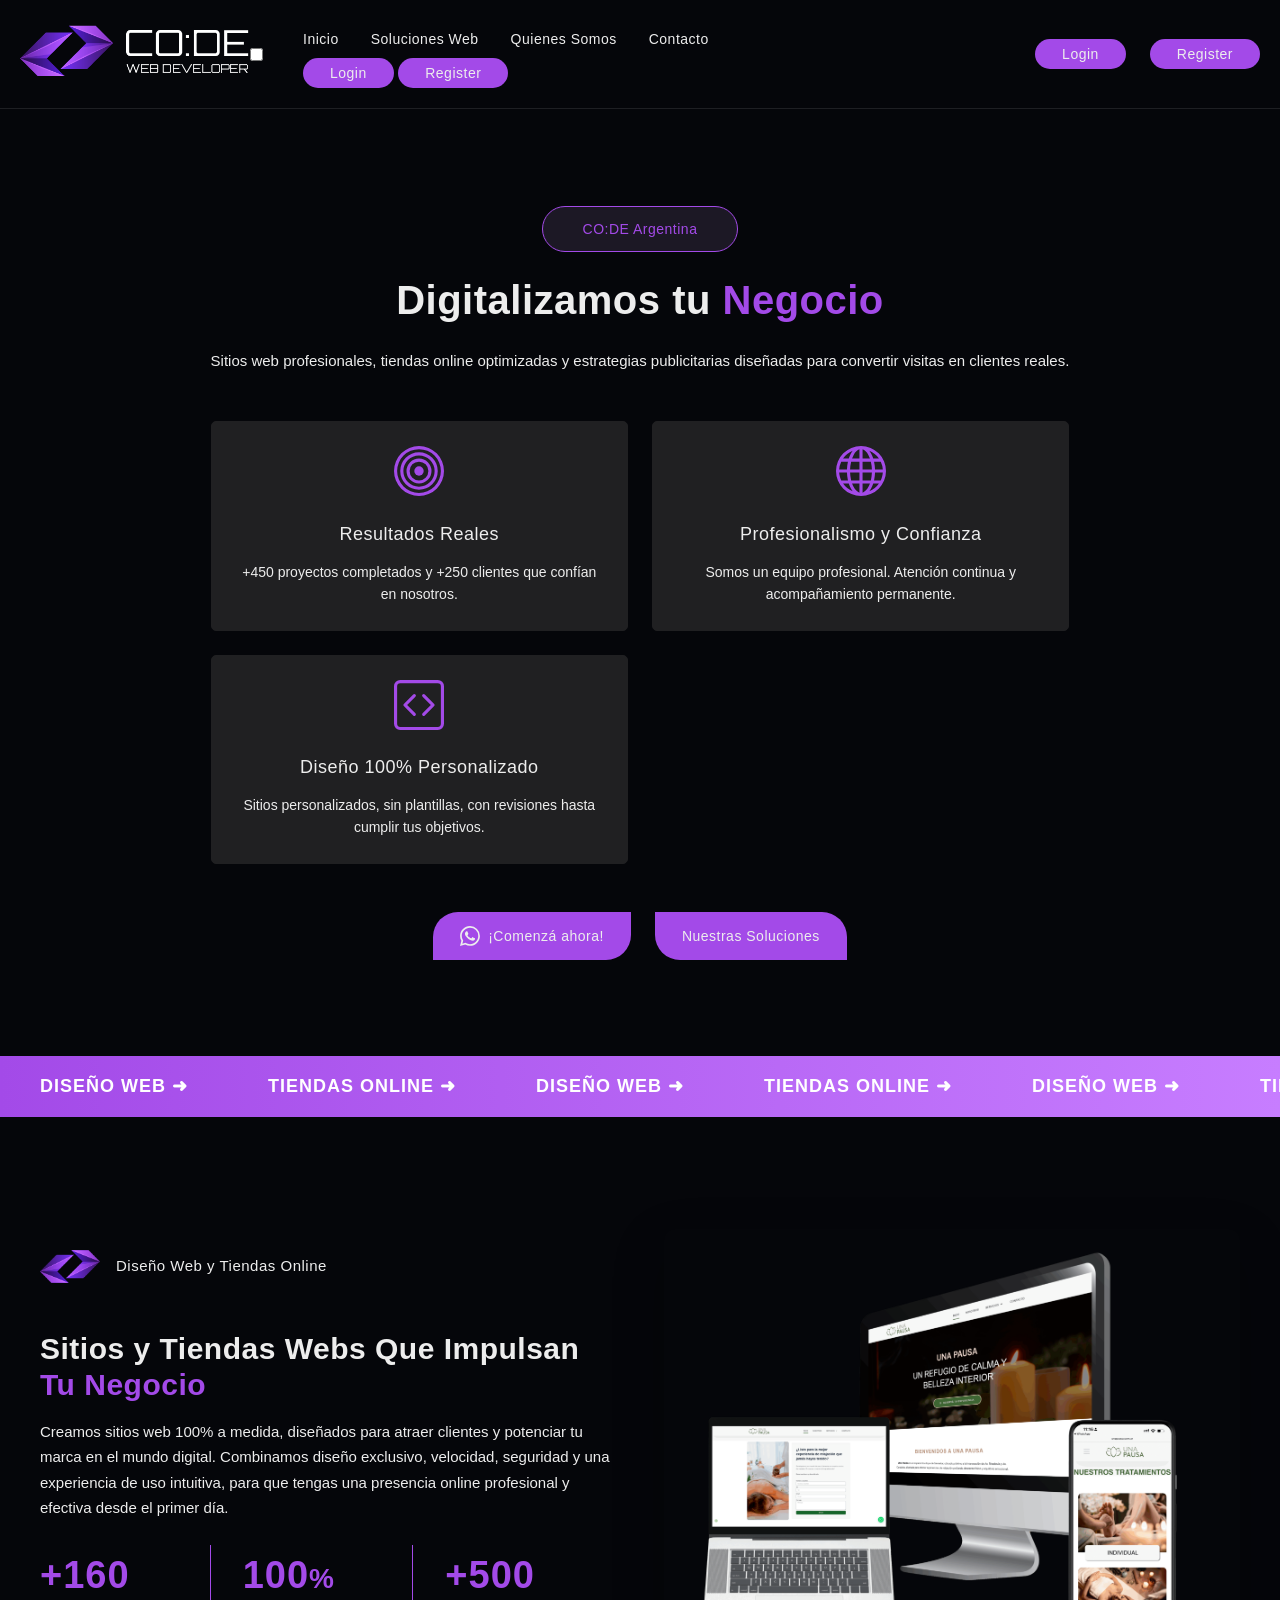
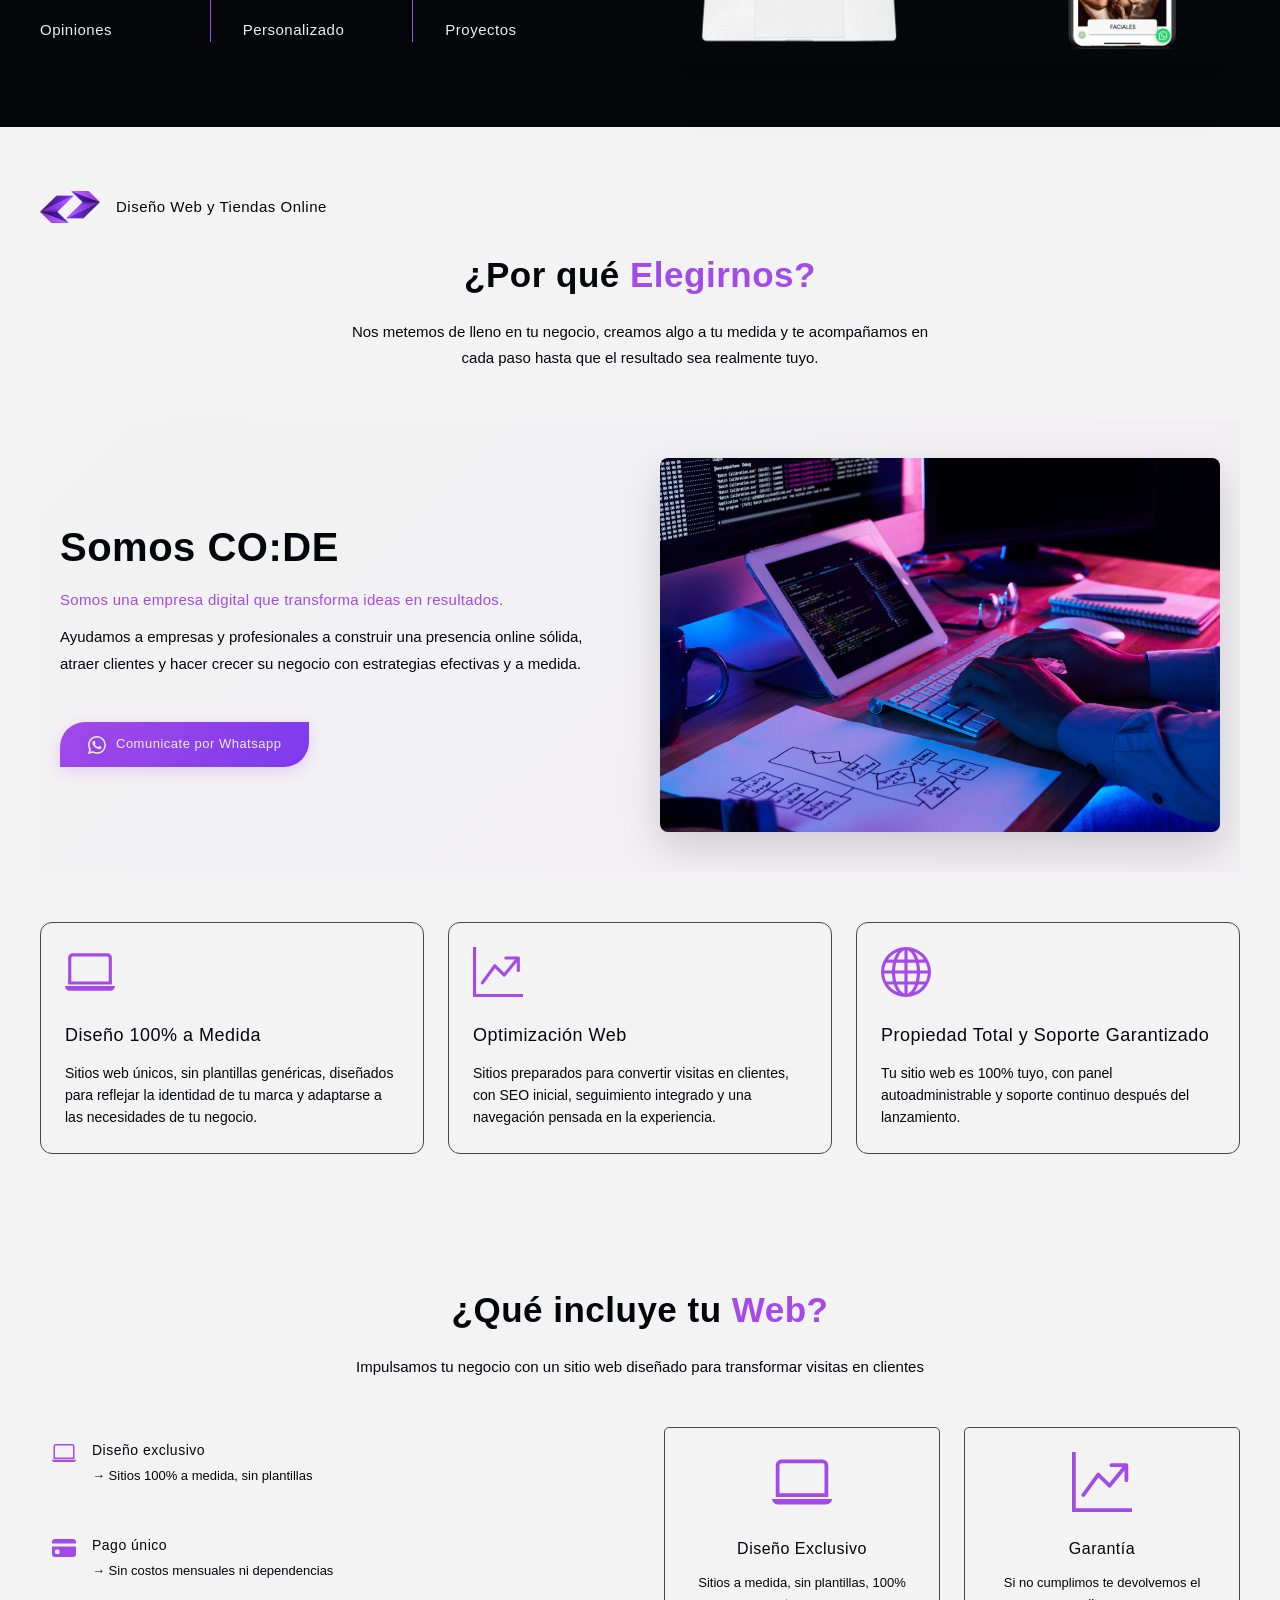
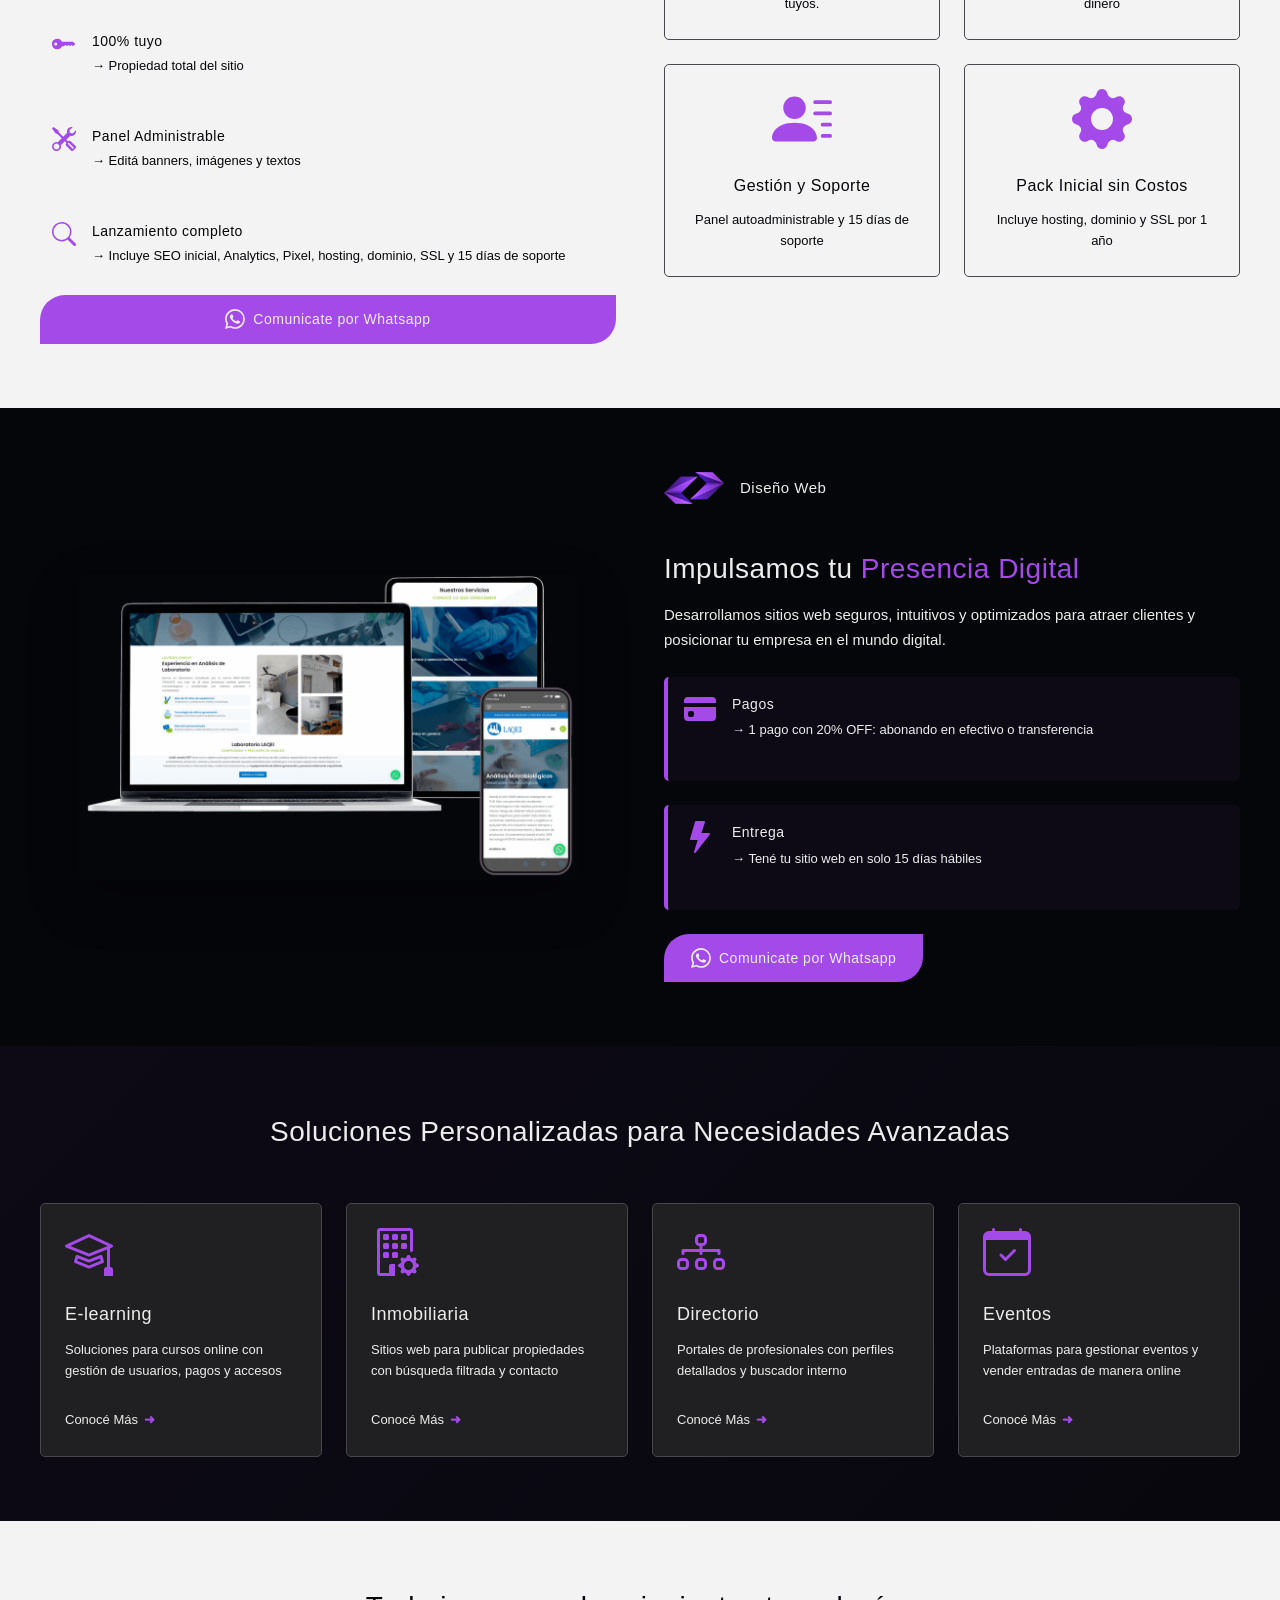
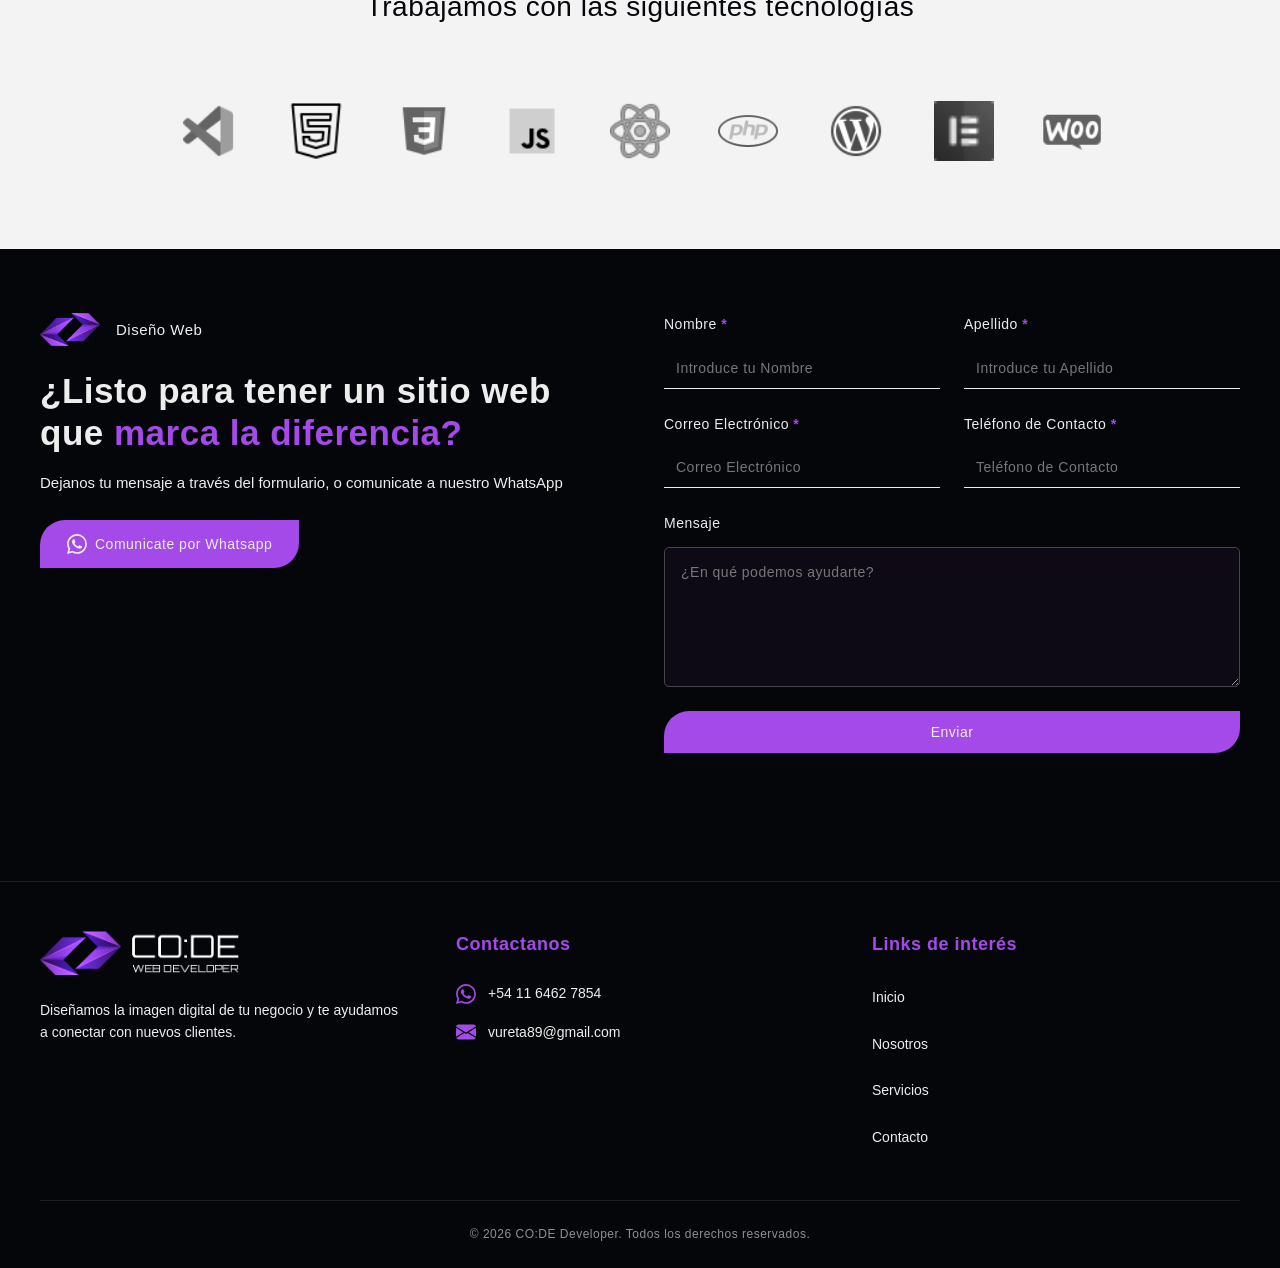
==== commit c1761513: "estructura-boton-hamburguesa" ====
--- a/index.html
+++ b/index.html
@@ -14,35 +14,52 @@
     
     <!-- HEADER -->
     <header class="header">
-      <div class="header-container">
-        <div class="logo">
-          <a href="index.html" aria-label="CO:DE Developer">
-            <img
-              src="./assets/img/logotipo/logotipo-code-horizonta-sin-fondo.png"
-              alt="CO:DE Logo"
-            />
-          </a>
-        </div>
-
-        <nav class="navbar">
-          <ul class="nav-menu">
-            <li><a href="#inicio">Inicio</a></li>
-            <li><a href="#soluciones">Soluciones Web</a></li>
-            <li><a href="#nosotros">Quienes Somos</a></li>
-            <li><a href="#contacto">Contacto</a></li>
-          </ul>
-        </nav>
-
-        <div class="auth-buttons">
-          <button class="btn btn-login">
-            <a href="./login.html">Login</a>
-          </button>
-          <button class="btn btn-register">
-            <a href="./register.html">Register</a>
-          </button>
-        </div>
+  <div class="header-container">
+    <div class="logo">
+      <a href="index.html" aria-label="CO:DE Developer">
+        <img
+          src="./assets/img/logotipo/logotipo-code-horizonta-sin-fondo.png"
+          alt="CO:DE Logo"
+        />
+      </a>
+    </div>
+
+    <input type="checkbox" id="hamburger-toggle" class="hamburger-toggle" />
+
+    <label for="hamburger-toggle" class="hamburger">
+      <span class="hamburger-line"></span>
+      <span class="hamburger-line"></span>
+      <span class="hamburger-line"></span>
+    </label>
+
+    <nav class="navbar">
+      <ul class="nav-menu">
+        <li><a href="#inicio">Inicio</a></li>
+        <li><a href="#soluciones">Soluciones Web</a></li>
+        <li><a href="#nosotros">Quienes Somos</a></li>
+        <li><a href="#contacto">Contacto</a></li>
+      </ul>
+
+      <div class="auth-buttons-mobile">
+        <button class="btn btn-login">
+          <a href="./login.html">Login</a>
+        </button>
+        <button class="btn btn-register">
+          <a href="./register.html">Register</a>
+        </button>
       </div>
-    </header>
+    </nav>
+
+    <div class="auth-buttons">
+      <button class="btn btn-login">
+        <a href="./login.html">Login</a>
+      </button>
+      <button class="btn btn-register">
+        <a href="./register.html">Register</a>
+      </button>
+    </div>
+  </div>
+</header>
 
     <main>
 
